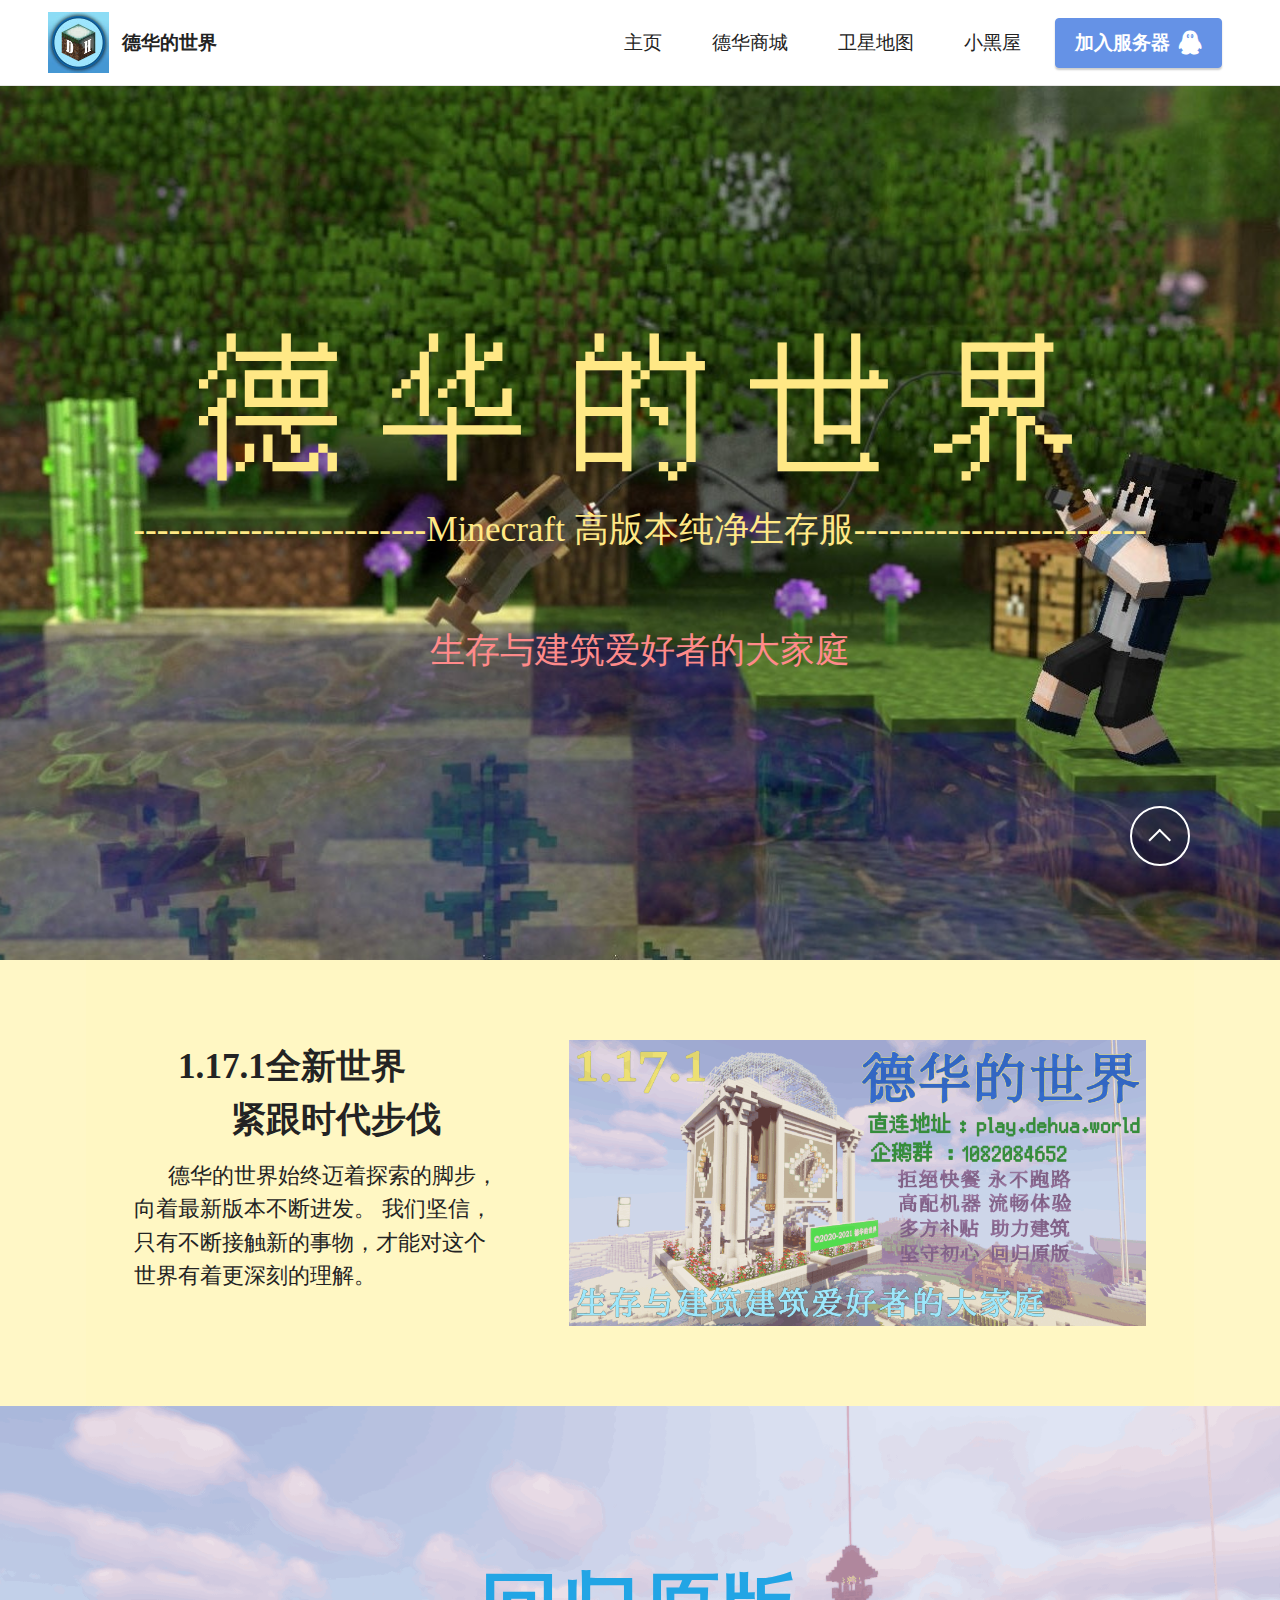
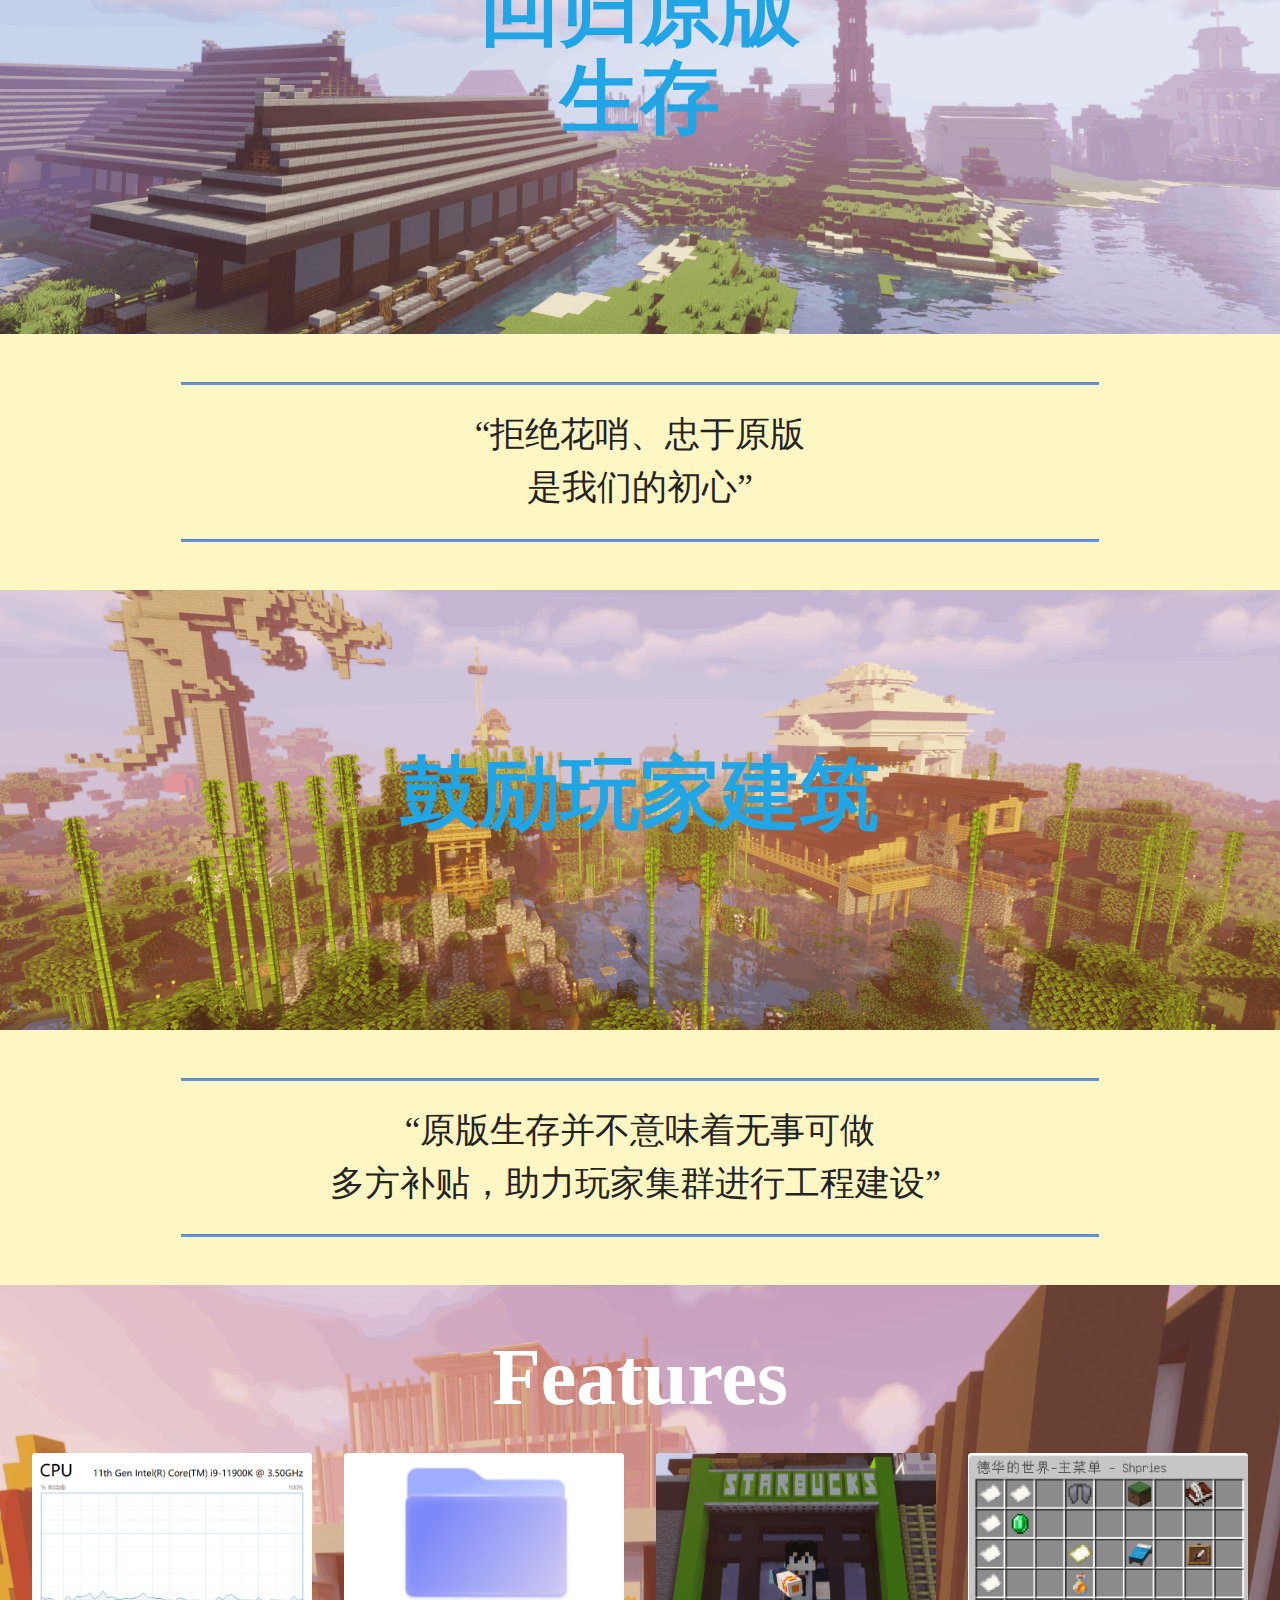
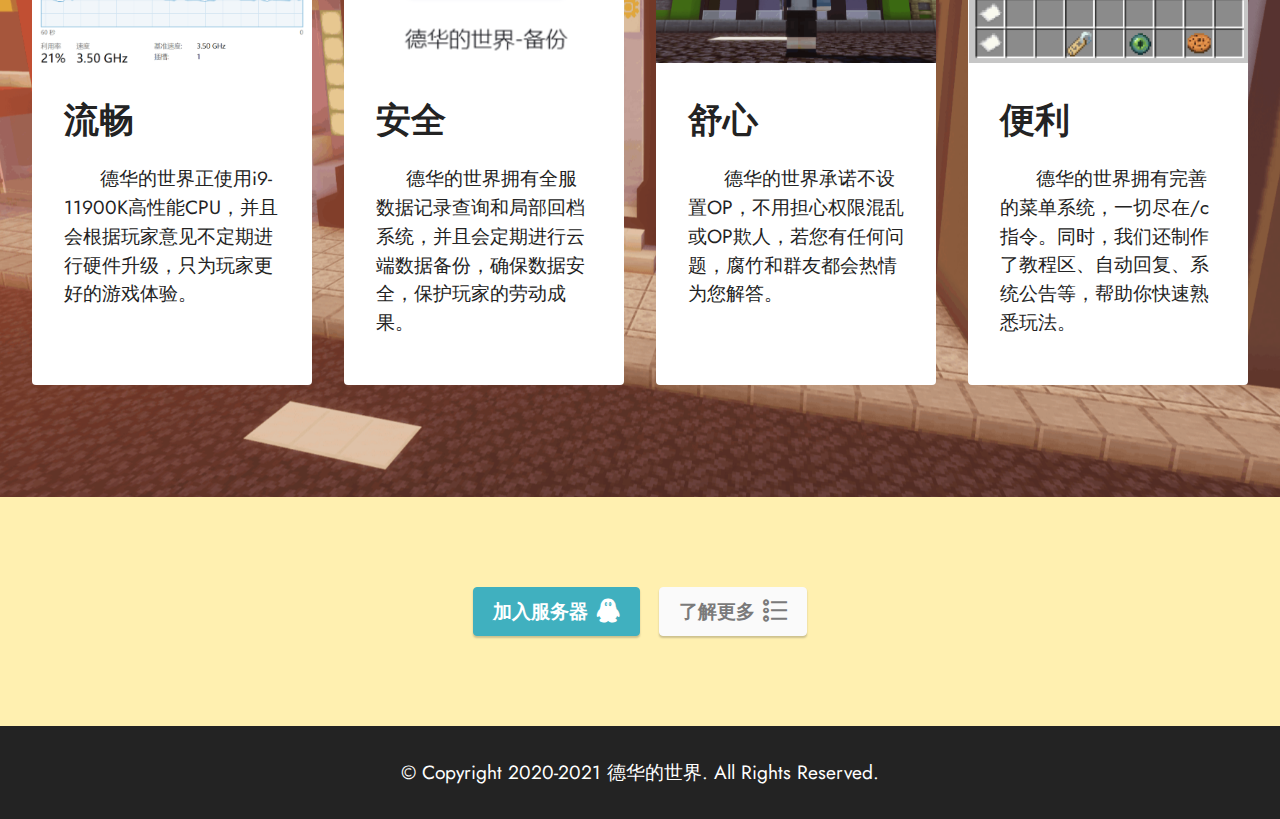
==== index.html @ 6d252045 "upload website files" ====
<!DOCTYPE html>
<html  >
<head>
  <!-- Site made with Mobirise Website Builder v5.3.10, https://mobirise.com -->
  <meta charset="UTF-8">
  <meta http-equiv="X-UA-Compatible" content="IE=edge">
  <meta name="generator" content="Mobirise v5.3.10, mobirise.com">
  <meta name="viewport" content="width=device-width, initial-scale=1, minimum-scale=1">
  <link rel="shortcut icon" href="assets/images/qq20210731164813-121x121.jpg" type="image/x-icon">
  <meta name="description" content="德华的世界官网主页">
  
  
  <title>德华的世界-主页</title>
  <link rel="stylesheet" href="assets/web/assets/mobirise-icons2/mobirise2.css">
  <link rel="stylesheet" href="assets/tether/tether.min.css">
  <link rel="stylesheet" href="assets/bootstrap/css/bootstrap.min.css">
  <link rel="stylesheet" href="assets/bootstrap/css/bootstrap-grid.min.css">
  <link rel="stylesheet" href="assets/bootstrap/css/bootstrap-reboot.min.css">
  <link rel="stylesheet" href="assets/dropdown/css/style.css">
  <link rel="stylesheet" href="assets/socicon/css/styles.css">
  <link rel="stylesheet" href="assets/theme/css/style.css">
  <link href="assets/fonts/style.css" rel="stylesheet">
  <link rel="preload" href="https://fonts.googleapis.com/css?family=Jost:100,200,300,400,500,600,700,800,900,100i,200i,300i,400i,500i,600i,700i,800i,900i&display=swap" as="style" onload="this.onload=null;this.rel='stylesheet'">
  <noscript><link rel="stylesheet" href="https://fonts.googleapis.com/css?family=Jost:100,200,300,400,500,600,700,800,900,100i,200i,300i,400i,500i,600i,700i,800i,900i&display=swap"></noscript>
  <link rel="preload" as="style" href="assets/mobirise/css/mbr-additional.css"><link rel="stylesheet" href="assets/mobirise/css/mbr-additional.css" type="text/css">
  
  
  
  
</head>
<body>
  
  <section class="menu cid-s48OLK6784" once="menu" id="menu1-h">
    
    <nav class="navbar navbar-dropdown navbar-fixed-top navbar-expand-lg">
        <div class="container-fluid">
            <div class="navbar-brand">
                <span class="navbar-logo">
                    <a href="https://mobiri.se">
                        <img src="assets/images/qq20210731164813-121x121.jpg" alt="Mobirise" style="height: 3.8rem;">
                    </a>
                </span>
                <span class="navbar-caption-wrap"><a class="navbar-caption text-black display-7" href="https://mobiri.se">德华的世界</a></span>
            </div>
            <button class="navbar-toggler" type="button" data-toggle="collapse" data-target="#navbarSupportedContent" aria-controls="navbarNavAltMarkup" aria-expanded="false" aria-label="Toggle navigation">
                <div class="hamburger">
                    <span></span>
                    <span></span>
                    <span></span>
                    <span></span>
                </div>
            </button>
            <div class="collapse navbar-collapse" id="navbarSupportedContent">
                <ul class="navbar-nav nav-dropdown" data-app-modern-menu="true"><li class="nav-item"><a class="nav-link link text-black text-primary display-7" href="index.html" aria-expanded="false">主页</a></li><li class="nav-item"><a class="nav-link link text-black text-primary display-7" href="vip.html" aria-expanded="false" target="_blank">德华商城</a></li><li class="nav-item"><a class="nav-link link text-black text-primary display-7" href="http://change.dehua.world:10026/" aria-expanded="true" target="_blank">卫星地图</a></li><li class="nav-item"><a class="nav-link link text-black text-primary display-7" href="banlist.html" aria-expanded="true" target="_blank">小黑屋</a></li></ul>
                
                <div class="navbar-buttons mbr-section-btn"><a class="btn btn-primary display-7" href="https://qm.qq.com/cgi-bin/qm/qr?k=9J08gnc31gv9e0dzEOzGcBuVGEIwSxYL&jump_from=webapi" target="_blank"><span class="socicon socicon-qq mbr-iconfont mbr-iconfont-btn"><br></span>加入服务器</a></div>
            </div>
        </div>
    </nav>

</section>

<section class="header1 cid-s48MCQYojq mbr-fullscreen mbr-parallax-background" id="header1-f">

    

    <div class="mbr-overlay" style="opacity: 0; background-color: rgb(255, 255, 255);"></div>

    <div class="align-center container">
        <div class="row justify-content-center">
            <div class="col-12 col-lg-12">
                <h1 class="mbr-section-title mbr-fonts-style mb-3 display-1">德 华 的 世 界</h1>
                <h2 class="mbr-section-title mbr-fonts-style mb-3 display-5">-------------------------Minecraft 高版本纯净生存服-------------------------</h2>
                <p class="mbr-text mbr-fonts-style display-5"><br>生存与建筑爱好者的大家庭</p>
                
            </div>
        </div>
    </div>
</section>

<section class="features15 cid-sEhAtRgTuF" id="features16-l">

    

    
    <div class="container">
        <div class="content-wrapper">
            <div class="row align-items-center">
                <div class="col-12 col-lg">
                    <div class="text-wrapper">
                        <h6 class="card-title mbr-fonts-style display-5"><strong>&nbsp; &nbsp; &nbsp;1.17.1全新世界&nbsp; &nbsp; &nbsp; &nbsp; &nbsp; &nbsp; &nbsp; &nbsp; &nbsp; &nbsp; &nbsp; &nbsp;紧跟时代步伐</strong></h6>
                        <p class="mbr-text mbr-fonts-style mb-4 display-4">&nbsp; &nbsp; &nbsp; 德华的世界始终迈着探索的脚步，向着最新版本不断进发。                                                                                                          我们坚信，只有不断接触新的事物，才能对这个世界有着更深刻的理解。</p>
                        
                    </div>
                </div>
                <div class="col-12 col-lg-7">
                    <div class="image-wrapper">
                        <img src="assets/images/-980x486.png" alt="德华的世界-宣传图">
                    </div>
                </div>
            </div>
        </div>
    </div>
</section>

<section class="content1 cid-s48vaXqeL6 mbr-parallax-background" id="content1-b">
    
    <div class="container-fluid">
        <div class="row justify-content-center">
            <div class="title col-12 col-md-4">
                <h3 class="mbr-section-title mbr-fonts-style align-center mb-4 display-2"><strong>回归原版生存</strong></h3>
                
                
            </div>
        </div>
    </div>
</section>

<section class="content6 cid-sEhDwkm537" id="content6-o">
    
    <div class="container">
        <div class="row justify-content-center">
            <div class="col-md-12 col-lg-10">
                <hr class="line">
                <p class="mbr-text align-center mbr-fonts-style my-4 display-5">“拒绝花哨、忠于原版<br>是我们的初心”</p>
                <hr class="line">
            </div>
        </div>
    </div>
</section>

<section class="content1 cid-s48vnjULo4 mbr-parallax-background" id="content1-c">
    
    <div class="container">
        <div class="row justify-content-center">
            <div class="title col-12 col-md-12">
                <h3 class="mbr-section-title mbr-fonts-style align-center mb-4 display-2"><strong>鼓励玩家建筑</strong></h3>
                
                
            </div>
        </div>
    </div>
</section>

<section class="content6 cid-sEhDHvolWw" id="content6-p">
    
    <div class="container">
        <div class="row justify-content-center">
            <div class="col-md-12 col-lg-10">
                <hr class="line">
                <p class="mbr-text align-center mbr-fonts-style my-4 display-5">“原版生存并不意味着无事可做
<br>多方补贴，助力玩家集群进行工程建设”&nbsp;<br></p>
                <hr class="line">
            </div>
        </div>
    </div>
</section>

<section class="features4 cid-sEjylV8A5R" id="features4-s">
    
    <div class="mbr-overlay"></div>
    <div class="container-fluid">
        <div class="mbr-section-head">
            <h4 class="mbr-section-title mbr-fonts-style align-center mb-0 display-2">
                <strong>Features</strong></h4>
            
        </div>
        <div class="row mt-4">
            
            <div class="item features-image сol-12 col-md-6 col-lg-3 active">
                <div class="item-wrapper">
                    <div class="item-img">
                        <img src="assets/images/qq20210727085140-732x686.png" alt="" title="" data-slide-to="0">
                    </div>
                    <div class="item-content">
                        <h5 class="item-title mbr-fonts-style display-5"><strong>流畅</strong></h5>
                        
                        <p class="mbr-text mbr-fonts-style mt-3 display-7">&nbsp; &nbsp; &nbsp; 德华的世界正使用i9-11900K高性能CPU，并且会根据玩家意见不定期进行硬件升级，只为玩家更好的游戏体验。</p>
                    </div>
                    
                </div>
            </div><div class="item features-image сol-12 col-md-6 col-lg-3">
                <div class="item-wrapper">
                    <div class="item-img">
                        <img src="assets/images/qq20210727085626-302x201.png" alt="" title="" data-slide-to="1">
                    </div>
                    <div class="item-content">
                        <h5 class="item-title mbr-fonts-style display-5"><strong>安全</strong></h5>
                        
                        <p class="mbr-text mbr-fonts-style mt-3 display-7">&nbsp; &nbsp; &nbsp;德华的世界拥有全服数据记录查询和局部回档系统，并且会定期进行云端数据备份，确保数据安全，保护玩家的劳动成果。</p>
                    </div>
                    
                </div>
            </div>
            <div class="item features-image сol-12 col-md-6 col-lg-3">
                <div class="item-wrapper">
                    <div class="item-img">
                        <img src="assets/images/qq20210727102321-732x499.png" alt="" title="">
                    </div>
                    <div class="item-content">
                        <h5 class="item-title mbr-fonts-style display-5"><strong>舒心</strong></h5>
                        
                        <p class="mbr-text mbr-fonts-style mt-3 display-7">&nbsp; &nbsp; &nbsp; 德华的世界承诺不设置OP，不用担心权限混乱或OP欺人，若您有任何问题，腐竹和群友都会热情为您解答。<br></p>
                    </div>
                    
                </div>
            </div><div class="item features-image сol-12 col-md-6 col-lg-3">
                <div class="item-wrapper">
                    <div class="item-img">
                        <img src="assets/images/qq20210725181412-732x534.png" alt="" title="" data-slide-to="3">
                    </div>
                    <div class="item-content">
                        <h5 class="item-title mbr-fonts-style display-5"><strong>便利</strong></h5>
                        
                        <p class="mbr-text mbr-fonts-style mt-3 display-7">&nbsp; &nbsp; &nbsp; 德华的世界拥有完善的菜单系统，一切尽在/c指令。同时，我们还制作了教程区、自动回复、系统公告等，帮助你快速熟悉玩法。<br></p>
                    </div>
                    
                </div>
            </div>

        </div>
    </div>
</section>

<section class="content11 cid-sEhFzoSvDP" id="content11-r">
    
    <div class="container">
        <div class="row justify-content-center">
            <div class="col-md-12 col-lg-5">
                <div class="mbr-section-btn align-center"><a class="btn btn-success display-7" href="https://qm.qq.com/cgi-bin/qm/qr?k=9J08gnc31gv9e0dzEOzGcBuVGEIwSxYL&jump_from=webapi" target="_blank"><span class="socicon socicon-qq mbr-iconfont mbr-iconfont-btn"></span>加入服务器</a>
                    <a class="btn btn-white display-7" href="page3.html"><span class="mobi-mbri mobi-mbri-bulleted-list mbr-iconfont mbr-iconfont-btn"></span>了解更多</a></div>
            </div>
        </div>
    </div>
</section>

<section class="footer3 cid-s48P1Icc8J" once="footers" id="footer3-i">

    

    

    <div class="container">
        <div class="media-container-row align-center mbr-white">
            
            
            <div class="row row-copirayt">
                <p class="mbr-text mb-0 mbr-fonts-style mbr-white align-center display-7">
                    © Copyright 2020-2021 德华的世界. All Rights Reserved.
                </p>
            </div>
        </div>
    </div>
  
  
 <div id="scrollToTop" class="scrollToTop mbr-arrow-up"><a style="text-align: center;"><i class="mbr-arrow-up-icon mbr-arrow-up-icon-cm cm-icon cm-icon-smallarrow-up"></i></a></div>
  </body>
</html>
---- assets/web/assets/mobirise-icons2/mobirise2.css ----
@font-face {
  font-family: 'Moririse2';
  font-display: swap;
  src:  url('mobirise2.eot?f2bix4');
  src:  url('mobirise2.eot?f2bix4#iefix') format('embedded-opentype'),
    url('mobirise2.ttf?f2bix4') format('truetype'),
    url('mobirise2.woff?f2bix4') format('woff'),
    url('mobirise2.svg?f2bix4#mobirise2') format('svg');
  font-weight: normal;
  font-style: normal;
}

[class^="mobi-"], [class*=" mobi-"] {
  /* use !important to prevent issues with browser extensions that change fonts */
  font-family: 'Moririse2' !important;
  speak: none;
  font-style: normal;
  font-weight: normal;
  font-variant: normal;
  text-transform: none;
  line-height: 1;

  /* Better Font Rendering =========== */
  -webkit-font-smoothing: antialiased;
  -moz-osx-font-smoothing: grayscale;
}

.mobi-mbri-add-submenu:before {
  content: "\e900";
}
.mobi-mbri-alert:before {
  content: "\e901";
}
.mobi-mbri-align-center:before {
  content: "\e902";
}
.mobi-mbri-align-justify:before {
  content: "\e903";
}
.mobi-mbri-align-left:before {
  content: "\e904";
}
.mobi-mbri-align-right:before {
  content: "\e905";
}
.mobi-mbri-android:before {
  content: "\e906";
}
.mobi-mbri-apple:before {
  content: "\e907";
}
.mobi-mbri-arrow-down:before {
  content: "\e908";
}
.mobi-mbri-arrow-next:before {
  content: "\e909";
}
.mobi-mbri-arrow-prev:before {
  content: "\e90a";
}
.mobi-mbri-arrow-up:before {
  content: "\e90b";
}
.mobi-mbri-bold:before {
  content: "\e90c";
}
.mobi-mbri-bookmark:before {
  content: "\e90d";
}
.mobi-mbri-bootstrap:before {
  content: "\e90e";
}
.mobi-mbri-briefcase:before {
  content: "\e90f";
}
.mobi-mbri-browse:before {
  content: "\e910";
}
.mobi-mbri-bulleted-list:before {
  content: "\e911";
}
.mobi-mbri-calendar:before {
  content: "\e912";
}
.mobi-mbri-camera:before {
  content: "\e913";
}
.mobi-mbri-cart-add:before {
  content: "\e914";
}
.mobi-mbri-cart-full:before {
  content: "\e915";
}
.mobi-mbri-cash:before {
  content: "\e916";
}
.mobi-mbri-change-style:before {
  content: "\e917";
}
.mobi-mbri-chat:before {
  content: "\e918";
}
.mobi-mbri-clock:before {
  content: "\e919";
}
.mobi-mbri-close:before {
  content: "\e91a";
}
.mobi-mbri-cloud:before {
  content: "\e91b";
}
.mobi-mbri-code:before {
  content: "\e91c";
}
.mobi-mbri-contact-form:before {
  content: "\e91d";
}
.mobi-mbri-credit-card:before {
  content: "\e91e";
}
.mobi-mbri-cursor-click:before {
  content: "\e91f";
}
.mobi-mbri-cust-feedback:before {
  content: "\e920";
}
.mobi-mbri-database:before {
  content: "\e921";
}
.mobi-mbri-delivery:before {
  content: "\e922";
}
.mobi-mbri-desktop:before {
  content: "\e923";
}
.mobi-mbri-devices:before {
  content: "\e924";
}
.mobi-mbri-down:before {
  content: "\e925";
}
.mobi-mbri-download-2:before {
  content: "\e926";
}
.mobi-mbri-download:before {
  content: "\e927";
}
.mobi-mbri-drag-n-drop-2:before {
  content: "\e928";
}
.mobi-mbri-drag-n-drop:before {
  content: "\e929";
}
.mobi-mbri-edit-2:before {
  content: "\e92a";
}
.mobi-mbri-edit:before {
  content: "\e92b";
}
.mobi-mbri-error:before {
  content: "\e92c";
}
.mobi-mbri-extension:before {
  content: "\e92d";
}
.mobi-mbri-features:before {
  content: "\e92e";
}
.mobi-mbri-file:before {
  content: "\e92f";
}
.mobi-mbri-flag:before {
  content: "\e930";
}
.mobi-mbri-folder:before {
  content: "\e931";
}
.mobi-mbri-gift:before {
  content: "\e932";
}
.mobi-mbri-github:before {
  content: "\e933";
}
.mobi-mbri-globe-2:before {
  content: "\e934";
}
.mobi-mbri-globe:before {
  content: "\e935";
}
.mobi-mbri-growing-chart:before {
  content: "\e936";
}
.mobi-mbri-hearth:before {
  content: "\e937";
}
.mobi-mbri-help:before {
  content: "\e938";
}
.mobi-mbri-home:before {
  content: "\e939";
}
.mobi-mbri-hot-cup:before {
  content: "\e93a";
}
.mobi-mbri-idea:before {
  content: "\e93b";
}
.mobi-mbri-image-gallery:before {
  content: "\e93c";
}
.mobi-mbri-image-slider:before {
  content: "\e93d";
}
.mobi-mbri-info:before {
  content: "\e93e";
}
.mobi-mbri-italic:before {
  content: "\e93f";
}
.mobi-mbri-key:before {
  content: "\e940";
}
.mobi-mbri-laptop:before {
  content: "\e941";
}
.mobi-mbri-layers:before {
  content: "\e942";
}
.mobi-mbri-left-right:before {
  content: "\e943";
}
.mobi-mbri-left:before {
  content: "\e944";
}
.mobi-mbri-letter:before {
  content: "\e945";
}
.mobi-mbri-like:before {
  content: "\e946";
}
.mobi-mbri-link:before {
  content: "\e947";
}
.mobi-mbri-lock:before {
  content: "\e948";
}
.mobi-mbri-login:before {
  content: "\e949";
}
.mobi-mbri-logout:before {
  content: "\e94a";
}
.mobi-mbri-magic-stick:before {
  content: "\e94b";
}
.mobi-mbri-map-pin:before {
  content: "\e94c";
}
.mobi-mbri-menu:before {
  content: "\e94d";
}
.mobi-mbri-mobile-2:before {
  content: "\e94e";
}
.mobi-mbri-mobile-horizontal:before {
  content: "\e94f";
}
.mobi-mbri-mobile:before {
  content: "\e950";
}
.mobi-mbri-mobirise:before {
  content: "\e951";
}
.mobi-mbri-more-horizontal:before {
  content: "\e952";
}
.mobi-mbri-more-vertical:before {
  content: "\e953";
}
.mobi-mbri-music:before {
  content: "\e954";
}
.mobi-mbri-new-file:before {
  content: "\e955";
}
.mobi-mbri-numbered-list:before {
  content: "\e956";
}
.mobi-mbri-opened-folder:before {
  content: "\e957";
}
.mobi-mbri-pages:before {
  content: "\e958";
}
.mobi-mbri-paper-plane:before {
  content: "\e959";
}
.mobi-mbri-paperclip:before {
  content: "\e95a";
}
.mobi-mbri-phone:before {
  content: "\e95b";
}
.mobi-mbri-photo:before {
  content: "\e95c";
}
.mobi-mbri-photos:before {
  content: "\e95d";
}
.mobi-mbri-pin:before {
  content: "\e95e";
}
.mobi-mbri-play:before {
  content: "\e95f";
}
.mobi-mbri-plus:before {
  content: "\e960";
}
.mobi-mbri-preview:before {
  content: "\e961";
}
.mobi-mbri-print:before {
  content: "\e962";
}
.mobi-mbri-protect:before {
  content: "\e963";
}
.mobi-mbri-question:before {
  content: "\e964";
}
.mobi-mbri-quote-left:before {
  content: "\e965";
}
.mobi-mbri-quote-right:before {
  content: "\e966";
}
.mobi-mbri-redo:before {
  content: "\e967";
}
.mobi-mbri-refresh:before {
  content: "\e968";
}
.mobi-mbri-responsive-2:before {
  content: "\e969";
}
.mobi-mbri-responsive:before {
  content: "\e96a";
}
.mobi-mbri-right:before {
  content: "\e96b";
}
.mobi-mbri-rocket:before {
  content: "\e96c";
}
.mobi-mbri-sad-face:before {
  content: "\e96d";
}
.mobi-mbri-sale:before {
  content: "\e96e";
}
.mobi-mbri-save:before {
  content: "\e96f";
}
.mobi-mbri-search:before {
  content: "\e970";
}
.mobi-mbri-setting-2:before {
  content: "\e971";
}
.mobi-mbri-setting-3:before {
  content: "\e972";
}
.mobi-mbri-setting:before {
  content: "\e973";
}
.mobi-mbri-share:before {
  content: "\e974";
}
.mobi-mbri-shopping-bag:before {
  content: "\e975";
}
.mobi-mbri-shopping-basket:before {
  content: "\e976";
}
.mobi-mbri-shopping-cart:before {
  content: "\e977";
}
.mobi-mbri-sites:before {
  content: "\e978";
}
.mobi-mbri-smile-face:before {
  content: "\e979";
}
.mobi-mbri-speed:before {
  content: "\e97a";
}
.mobi-mbri-star:before {
  content: "\e97b";
}
.mobi-mbri-success:before {
  content: "\e97c";
}
.mobi-mbri-sun:before {
  content: "\e97d";
}
.mobi-mbri-sun2:before {
  content: "\e97e";
}
.mobi-mbri-tablet-vertical:before {
  content: "\e97f";
}
.mobi-mbri-tablet:before {
  content: "\e980";
}
.mobi-mbri-target:before {
  content: "\e981";
}
.mobi-mbri-timer:before {
  content: "\e982";
}
.mobi-mbri-to-ftp:before {
  content: "\e983";
}
.mobi-mbri-to-local-drive:before {
  content: "\e984";
}
.mobi-mbri-touch-swipe:before {
  content: "\e985";
}
.mobi-mbri-touch:before {
  content: "\e986";
}
.mobi-mbri-trash:before {
  content: "\e987";
}
.mobi-mbri-underline:before {
  content: "\e988";
}
.mobi-mbri-undo:before {
  content: "\e989";
}
.mobi-mbri-unlink:before {
  content: "\e98a";
}
.mobi-mbri-unlock:before {
  content: "\e98b";
}
.mobi-mbri-up-down:before {
  content: "\e98c";
}
.mobi-mbri-up:before {
  content: "\e98d";
}
.mobi-mbri-update:before {
  content: "\e98e";
}
.mobi-mbri-upload-2:before {
  content: "\e98f";
}
.mobi-mbri-upload:before {
  content: "\e990";
}
.mobi-mbri-user-2:before {
  content: "\e991";
}
.mobi-mbri-user:before {
  content: "\e992";
}
.mobi-mbri-users:before {
  content: "\e993";
}
.mobi-mbri-video-play:before {
  content: "\e994";
}
.mobi-mbri-video:before {
  content: "\e995";
}
.mobi-mbri-watch:before {
  content: "\e996";
}
.mobi-mbri-website-theme-2:before {
  content: "\e997";
}
.mobi-mbri-website-theme:before {
  content: "\e998";
}
.mobi-mbri-wifi:before {
  content: "\e999";
}
.mobi-mbri-windows:before {
  content: "\e99a";
}
.mobi-mbri-zoom-in:before {
  content: "\e99b";
}
.mobi-mbri-zoom-out:before {
  content: "\e99c";
}
---- assets/dropdown/css/style.css ----
.navbar-dropdown {
  left: 0;
  padding: 0;
  position: absolute;
  right: 0;
  top: 0;
  transition: all 0.45s ease;
  z-index: 1030;
  background: #282828; }
  .navbar-dropdown .navbar-logo {
    margin-right: 0.8rem;
    transition: margin 0.3s ease-in-out;
    vertical-align: middle; }
    .navbar-dropdown .navbar-logo img {
      height: 3.125rem;
      transition: all 0.3s ease-in-out; }
    .navbar-dropdown .navbar-logo.mbr-iconfont {
      font-size: 3.125rem;
      line-height: 3.125rem; }
  .navbar-dropdown .navbar-caption {
    font-weight: 700;
    white-space: normal;
    vertical-align: -4px;
    line-height: 3.125rem !important; }
    .navbar-dropdown .navbar-caption, .navbar-dropdown .navbar-caption:hover {
      color: inherit;
      text-decoration: none; }
  .navbar-dropdown .mbr-iconfont + .navbar-caption {
    vertical-align: -1px; }
  .navbar-dropdown.navbar-fixed-top {
    position: fixed; }
  .navbar-dropdown .navbar-brand span {
    vertical-align: -4px; }
  .navbar-dropdown.bg-color.transparent {
    background: none; }
  .navbar-dropdown.navbar-short .navbar-brand {
    padding: 0.625rem 0; }
    .navbar-dropdown.navbar-short .navbar-brand span {
      vertical-align: -1px; }
  .navbar-dropdown.navbar-short .navbar-caption {
    line-height: 2.375rem !important;
    vertical-align: -2px; }
  .navbar-dropdown.navbar-short .navbar-logo {
    margin-right: 0.5rem; }
    .navbar-dropdown.navbar-short .navbar-logo img {
      height: 2.375rem; }
    .navbar-dropdown.navbar-short .navbar-logo.mbr-iconfont {
      font-size: 2.375rem;
      line-height: 2.375rem; }
  .navbar-dropdown.navbar-short .mbr-table-cell {
    height: 3.625rem; }
  .navbar-dropdown .navbar-close {
    left: 0.6875rem;
    position: fixed;
    top: 0.75rem;
    z-index: 1000; }
  .navbar-dropdown .hamburger-icon {
    content: "";
    display: inline-block;
    vertical-align: middle;
    width: 16px;
    -webkit-box-shadow: 0 -6px 0 1px #282828,0 0 0 1px #282828,0 6px 0 1px #282828;
    -moz-box-shadow: 0 -6px 0 1px #282828,0 0 0 1px #282828,0 6px 0 1px #282828;
    box-shadow: 0 -6px 0 1px #282828,0 0 0 1px #282828,0 6px 0 1px #282828; }

.dropdown-menu .dropdown-toggle[data-toggle="dropdown-submenu"]::after {
  border-bottom: 0.35em solid transparent;
  border-left: 0.35em solid;
  border-right: 0;
  border-top: 0.35em solid transparent;
  margin-left: 0.3rem; }

.dropdown-menu .dropdown-item:focus {
  outline: 0; }

.nav-dropdown {
  font-size: 0.75rem;
  font-weight: 500;
  height: auto !important; }
  .nav-dropdown .nav-btn {
    padding-left: 1rem; }
  .nav-dropdown .link {
    margin: .667em 1.667em;
    font-weight: 500;
    padding: 0;
    transition: color .2s ease-in-out; }
    .nav-dropdown .link.dropdown-toggle {
      margin-right: 2.583em; }
      .nav-dropdown .link.dropdown-toggle::after {
        margin-left: .25rem;
        border-top: 0.35em solid;
        border-right: 0.35em solid transparent;
        border-left: 0.35em solid transparent;
        border-bottom: 0; }
      .nav-dropdown .link.dropdown-toggle[aria-expanded="true"] {
        margin: 0;
        padding: 0.667em 3.263em  0.667em 1.667em; }
  .nav-dropdown .link::after,
  .nav-dropdown .dropdown-item::after {
    color: inherit; }
  .nav-dropdown .btn {
    font-size: 0.75rem;
    font-weight: 700;
    letter-spacing: 0;
    margin-bottom: 0;
    padding-left: 1.25rem;
    padding-right: 1.25rem; }
  .nav-dropdown .dropdown-menu {
    border-radius: 0;
    border: 0;
    left: 0;
    margin: 0;
    padding-bottom: 1.25rem;
    padding-top: 1.25rem;
    position: relative; }
  .nav-dropdown .dropdown-submenu {
    margin-left: 0.125rem;
    top: 0; }
  .nav-dropdown .dropdown-item {
    font-weight: 500;
    line-height: 2;
    padding: 0.3846em 4.615em 0.3846em 1.5385em;
    position: relative;
    transition: color .2s ease-in-out, background-color .2s ease-in-out; }
    .nav-dropdown .dropdown-item::after {
      margin-top: -0.3077em;
      position: absolute;
      right: 1.1538em;
      top: 50%; }
    .nav-dropdown .dropdown-item:focus, .nav-dropdown .dropdown-item:hover {
      background: none; }

@media (max-width: 767px) {
  .nav-dropdown.navbar-toggleable-sm {
    bottom: 0;
    display: none;
    left: 0;
    overflow-x: hidden;
    position: fixed;
    top: 0;
    transform: translateX(-100%);
    -ms-transform: translateX(-100%);
    -webkit-transform: translateX(-100%);
    width: 18.75rem;
    z-index: 999; } }
.nav-dropdown.navbar-toggleable-xl {
  bottom: 0;
  display: none;
  left: 0;
  overflow-x: hidden;
  position: fixed;
  top: 0;
  transform: translateX(-100%);
  -ms-transform: translateX(-100%);
  -webkit-transform: translateX(-100%);
  width: 18.75rem;
  z-index: 999; }

.nav-dropdown-sm {
  display: block !important;
  overflow-x: hidden;
  overflow: auto;
  padding-top: 3.875rem; }
  .nav-dropdown-sm::after {
    content: "";
    display: block;
    height: 3rem;
    width: 100%; }
  .nav-dropdown-sm.collapse.in ~ .navbar-close {
    display: block !important; }
  .nav-dropdown-sm.collapsing, .nav-dropdown-sm.collapse.in {
    transform: translateX(0);
    -ms-transform: translateX(0);
    -webkit-transform: translateX(0);
    transition: all 0.25s ease-out;
    -webkit-transition: all 0.25s ease-out;
    background: #282828; }
  .nav-dropdown-sm.collapsing[aria-expanded="false"] {
    transform: translateX(-100%);
    -ms-transform: translateX(-100%);
    -webkit-transform: translateX(-100%); }
  .nav-dropdown-sm .nav-item {
    display: block;
    margin-left: 0 !important;
    padding-left: 0; }
  .nav-dropdown-sm .link,
  .nav-dropdown-sm .dropdown-item {
    border-top: 1px dotted rgba(255, 255, 255, 0.1);
    font-size: 0.8125rem;
    line-height: 1.6;
    margin: 0 !important;
    padding: 0.875rem 2.4rem 0.875rem 1.5625rem !important;
    position: relative;
    white-space: normal; }
    .nav-dropdown-sm .link:focus, .nav-dropdown-sm .link:hover,
    .nav-dropdown-sm .dropdown-item:focus,
    .nav-dropdown-sm .dropdown-item:hover {
      background: rgba(0, 0, 0, 0.2) !important;
      color: #c0a375; }
  .nav-dropdown-sm .nav-btn {
    position: relative;
    padding: 1.5625rem 1.5625rem 0 1.5625rem; }
    .nav-dropdown-sm .nav-btn::before {
      border-top: 1px dotted rgba(255, 255, 255, 0.1);
      content: "";
      left: 0;
      position: absolute;
      top: 0;
      width: 100%; }
    .nav-dropdown-sm .nav-btn + .nav-btn {
      padding-top: 0.625rem; }
      .nav-dropdown-sm .nav-btn + .nav-btn::before {
        display: none; }
  .nav-dropdown-sm .btn {
    padding: 0.625rem 0; }
  .nav-dropdown-sm .dropdown-toggle[data-toggle="dropdown-submenu"]::after {
    margin-left: .25rem;
    border-top: 0.35em solid;
    border-right: 0.35em solid transparent;
    border-left: 0.35em solid transparent;
    border-bottom: 0; }
  .nav-dropdown-sm .dropdown-toggle[data-toggle="dropdown-submenu"][aria-expanded="true"]::after {
    border-top: 0;
    border-right: 0.35em solid transparent;
    border-left: 0.35em solid transparent;
    border-bottom: 0.35em solid; }
  .nav-dropdown-sm .dropdown-menu {
    margin: 0;
    padding: 0;
    position: relative;
    top: 0;
    left: 0;
    width: 100%;
    border: 0;
    float: none;
    border-radius: 0;
    background: none; }
  .nav-dropdown-sm .dropdown-submenu {
    left: 100%;
    margin-left: 0.125rem;
    margin-top: -1.25rem;
    top: 0; }

.navbar-toggleable-sm .nav-dropdown .dropdown-menu {
  position: absolute; }

.navbar-toggleable-sm .nav-dropdown .dropdown-submenu {
  left: 100%;
  margin-left: 0.125rem;
  margin-top: -1.25rem;
  top: 0; }

.navbar-toggleable-sm.opened .nav-dropdown .dropdown-menu {
  position: relative; }

.navbar-toggleable-sm.opened .nav-dropdown .dropdown-submenu {
  left: 0;
  margin-left: 00rem;
  margin-top: 0rem;
  top: 0; }

.is-builder .nav-dropdown.collapsing {
  transition: none !important; }

/*# sourceMappingURL=style.css.map */
---- assets/socicon/css/styles.css ----
@charset "UTF-8";

@font-face {
  font-family: 'Socicon';
  src:  url('../fonts/socicon.eot');
  src:  url('../fonts/socicon.eot?#iefix') format('embedded-opentype'),
    url('../fonts/socicon.woff2') format('woff2'),
    url('../fonts/socicon.ttf') format('truetype'),
    url('../fonts/socicon.woff') format('woff'),
    url('../fonts/socicon.svg#socicon') format('svg');
  font-weight: normal;
  font-style: normal;
  font-display: swap;
}

[data-icon]:before {
  font-family: "socicon" !important;
  content: attr(data-icon);
  font-style: normal !important;
  font-weight: normal !important;
  font-variant: normal !important;
  text-transform: none !important;
  speak: none;
  line-height: 1;
  -webkit-font-smoothing: antialiased;
  -moz-osx-font-smoothing: grayscale;
}

[class^="socicon-"], [class*=" socicon-"] {
  /* use !important to prevent issues with browser extensions that change fonts */
  font-family: 'Socicon' !important;
  speak: none;
  font-style: normal;
  font-weight: normal;
  font-variant: normal;
  text-transform: none;
  line-height: 1;

  /* Better Font Rendering =========== */
  -webkit-font-smoothing: antialiased;
  -moz-osx-font-smoothing: grayscale;
}

.socicon-eitaa:before {
  content: "\e97c";
}
.socicon-soroush:before {
  content: "\e97d";
}
.socicon-bale:before {
  content: "\e97e";
}
.socicon-zazzle:before {
  content: "\e97b";
}
.socicon-society6:before {
  content: "\e97a";
}
.socicon-redbubble:before {
  content: "\e979";
}
.socicon-avvo:before {
  content: "\e978";
}
.socicon-stitcher:before {
  content: "\e977";
}
.socicon-googlehangouts:before {
  content: "\e974";
}
.socicon-dlive:before {
  content: "\e975";
}
.socicon-vsco:before {
  content: "\e976";
}
.socicon-flipboard:before {
  content: "\e973";
}
.socicon-ubuntu:before {
  content: "\e958";
}
.socicon-artstation:before {
  content: "\e959";
}
.socicon-invision:before {
  content: "\e95a";
}
.socicon-torial:before {
  content: "\e95b";
}
.socicon-collectorz:before {
  content: "\e95c";
}
.socicon-seenthis:before {
  content: "\e95d";
}
.socicon-googleplaymusic:before {
  content: "\e95e";
}
.socicon-debian:before {
  content: "\e95f";
}
.socicon-filmfreeway:before {
  content: "\e960";
}
.socicon-gnome:before {
  content: "\e961";
}
.socicon-itchio:before {
  content: "\e962";
}
.socicon-jamendo:before {
  content: "\e963";
}
.socicon-mix:before {
  content: "\e964";
}
.socicon-sharepoint:before {
  content: "\e965";
}
.socicon-tinder:before {
  content: "\e966";
}
.socicon-windguru:before {
  content: "\e967";
}
.socicon-cdbaby:before {
  content: "\e968";
}
.socicon-elementaryos:before {
  content: "\e969";
}
.socicon-stage32:before {
  content: "\e96a";
}
.socicon-tiktok:before {
  content: "\e96b";
}
.socicon-gitter:before {
  content: "\e96c";
}
.socicon-letterboxd:before {
  content: "\e96d";
}
.socicon-threema:before {
  content: "\e96e";
}
.socicon-splice:before {
  content: "\e96f";
}
.socicon-metapop:before {
  content: "\e970";
}
.socicon-naver:before {
  content: "\e971";
}
.socicon-remote:before {
  content: "\e972";
}
.socicon-internet:before {
  content: "\e957";
}
.socicon-moddb:before {
  content: "\e94b";
}
.socicon-indiedb:before {
  content: "\e94c";
}
.socicon-traxsource:before {
  content: "\e94d";
}
.socicon-gamefor:before {
  content: "\e94e";
}
.socicon-pixiv:before {
  content: "\e94f";
}
.socicon-myanimelist:before {
  content: "\e950";
}
.socicon-blackberry:before {
  content: "\e951";
}
.socicon-wickr:before {
  content: "\e952";
}
.socicon-spip:before {
  content: "\e953";
}
.socicon-napster:before {
  content: "\e954";
}
.socicon-beatport:before {
  content: "\e955";
}
.socicon-hackerone:before {
  content: "\e956";
}
.socicon-hackernews:before {
  content: "\e946";
}
.socicon-smashwords:before {
  content: "\e947";
}
.socicon-kobo:before {
  content: "\e948";
}
.socicon-bookbub:before {
  content: "\e949";
}
.socicon-mailru:before {
  content: "\e94a";
}
.socicon-gitlab:before {
  content: "\e945";
}
.socicon-instructables:before {
  content: "\e944";
}
.socicon-portfolio:before {
  content: "\e943";
}
.socicon-codered:before {
  content: "\e940";
}
.socicon-origin:before {
  content: "\e941";
}
.socicon-nextdoor:before {
  content: "\e942";
}
.socicon-udemy:before {
  content: "\e93f";
}
.socicon-livemaster:before {
  content: "\e93e";
}
.socicon-crunchbase:before {
  content: "\e93b";
}
.socicon-homefy:before {
  content: "\e93c";
}
.socicon-calendly:before {
  content: "\e93d";
}
.socicon-realtor:before {
  content: "\e90f";
}
.socicon-tidal:before {
  content: "\e910";
}
.socicon-qobuz:before {
  content: "\e911";
}
.socicon-natgeo:before {
  content: "\e912";
}
.socicon-mastodon:before {
  content: "\e913";
}
.socicon-unsplash:before {
  content: "\e914";
}
.socicon-homeadvisor:before {
  content: "\e915";
}
.socicon-angieslist:before {
  content: "\e916";
}
.socicon-codepen:before {
  content: "\e917";
}
.socicon-slack:before {
  content: "\e918";
}
.socicon-openaigym:before {
  content: "\e919";
}
.socicon-logmein:before {
  content: "\e91a";
}
.socicon-fiverr:before {
  content: "\e91b";
}
.socicon-gotomeeting:before {
  content: "\e91c";
}
.socicon-aliexpress:before {
  content: "\e91d";
}
.socicon-guru:before {
  content: "\e91e";
}
.socicon-appstore:before {
  content: "\e91f";
}
.socicon-homes:before {
  content: "\e920";
}
.socicon-zoom:before {
  content: "\e921";
}
.socicon-alibaba:before {
  content: "\e922";
}
.socicon-craigslist:before {
  content: "\e923";
}
.socicon-wix:before {
  content: "\e924";
}
.socicon-redfin:before {
  content: "\e925";
}
.socicon-googlecalendar:before {
  content: "\e926";
}
.socicon-shopify:before {
  content: "\e927";
}
.socicon-freelancer:before {
  content: "\e928";
}
.socicon-seedrs:before {
  content: "\e929";
}
.socicon-bing:before {
  content: "\e92a";
}
.socicon-doodle:before {
  content: "\e92b";
}
.socicon-bonanza:before {
  content: "\e92c";
}
.socicon-squarespace:before {
  content: "\e92d";
}
.socicon-toptal:before {
  content: "\e92e";
}
.socicon-gust:before {
  content: "\e92f";
}
.socicon-ask:before {
  content: "\e930";
}
.socicon-trulia:before {
  content: "\e931";
}
.socicon-loomly:before {
  content: "\e932";
}
.socicon-ghost:before {
  content: "\e933";
}
.socicon-upwork:before {
  content: "\e934";
}
.socicon-fundable:before {
  content: "\e935";
}
.socicon-booking:before {
  content: "\e936";
}
.socicon-googlemaps:before {
  content: "\e937";
}
.socicon-zillow:before {
  content: "\e938";
}
.socicon-niconico:before {
  content: "\e939";
}
.socicon-toneden:before {
  content: "\e93a";
}
.socicon-augment:before {
  content: "\e908";
}
.socicon-bitbucket:before {
  content: "\e909";
}
.socicon-fyuse:before {
  content: "\e90a";
}
.socicon-yt-gaming:before {
  content: "\e90b";
}
.socicon-sketchfab:before {
  content: "\e90c";
}
.socicon-mobcrush:before {
  content: "\e90d";
}
.socicon-microsoft:before {
  content: "\e90e";
}
.socicon-pandora:before {
  content: "\e907";
}
.socicon-messenger:before {
  content: "\e906";
}
.socicon-gamewisp:before {
  content: "\e905";
}
.socicon-bloglovin:before {
  content: "\e904";
}
.socicon-tunein:before {
  content: "\e903";
}
.socicon-gamejolt:before {
  content: "\e901";
}
.socicon-trello:before {
  content: "\e902";
}
.socicon-spreadshirt:before {
  content: "\e900";
}
.socicon-500px:before {
  content: "\e000";
}
.socicon-8tracks:before {
  content: "\e001";
}
.socicon-airbnb:before {
  content: "\e002";
}
.socicon-alliance:before {
  content: "\e003";
}
.socicon-amazon:before {
  content: "\e004";
}
.socicon-amplement:before {
  content: "\e005";
}
.socicon-android:before {
  content: "\e006";
}
.socicon-angellist:before {
  content: "\e007";
}
.socicon-apple:before {
  content: "\e008";
}
.socicon-appnet:before {
  content: "\e009";
}
.socicon-baidu:before {
  content: "\e00a";
}
.socicon-bandcamp:before {
  content: "\e00b";
}
.socicon-battlenet:before {
  content: "\e00c";
}
.socicon-mixer:before {
  content: "\e00d";
}
.socicon-bebee:before {
  content: "\e00e";
}
.socicon-bebo:before {
  content: "\e00f";
}
.socicon-behance:before {
  content: "\e010";
}
.socicon-blizzard:before {
  content: "\e011";
}
.socicon-blogger:before {
  content: "\e012";
}
.socicon-buffer:before {
  content: "\e013";
}
.socicon-chrome:before {
  content: "\e014";
}
.socicon-coderwall:before {
  content: "\e015";
}
.socicon-curse:before {
  content: "\e016";
}
.socicon-dailymotion:before {
  content: "\e017";
}
.socicon-deezer:before {
  content: "\e018";
}
.socicon-delicious:before {
  content: "\e019";
}
.socicon-deviantart:before {
  content: "\e01a";
}
.socicon-diablo:before {
  content: "\e01b";
}
.socicon-digg:before {
  content: "\e01c";
}
.socicon-discord:before {
  content: "\e01d";
}
.socicon-disqus:before {
  content: "\e01e";
}
.socicon-douban:before {
  content: "\e01f";
}
.socicon-draugiem:before {
  content: "\e020";
}
.socicon-dribbble:before {
  content: "\e021";
}
.socicon-drupal:before {
  content: "\e022";
}
.socicon-ebay:before {
  content: "\e023";
}
.socicon-ello:before {
  content: "\e024";
}
.socicon-endomodo:before {
  content: "\e025";
}
.socicon-envato:before {
  content: "\e026";
}
.socicon-etsy:before {
  content: "\e027";
}
.socicon-facebook:before {
  content: "\e028";
}
.socicon-feedburner:before {
  content: "\e029";
}
.socicon-filmweb:before {
  content: "\e02a";
}
.socicon-firefox:before {
  content: "\e02b";
}
.socicon-flattr:before {
  content: "\e02c";
}
.socicon-flickr:before {
  content: "\e02d";
}
.socicon-formulr:before {
  content: "\e02e";
}
.socicon-forrst:before {
  content: "\e02f";
}
.socicon-foursquare:before {
  content: "\e030";
}
.socicon-friendfeed:before {
  content: "\e031";
}
.socicon-github:before {
  content: "\e032";
}
.socicon-goodreads:before {
  content: "\e033";
}
.socicon-google:before {
  content: "\e034";
}
.socicon-googlescholar:before {
  content: "\e035";
}
.socicon-googlegroups:before {
  content: "\e036";
}
.socicon-googlephotos:before {
  content: "\e037";
}
.socicon-googleplus:before {
  content: "\e038";
}
.socicon-grooveshark:before {
  content: "\e039";
}
.socicon-hackerrank:before {
  content: "\e03a";
}
.socicon-hearthstone:before {
  content: "\e03b";
}
.socicon-hellocoton:before {
  content: "\e03c";
}
.socicon-heroes:before {
  content: "\e03d";
}
.socicon-smashcast:before {
  content: "\e03e";
}
.socicon-horde:before {
  content: "\e03f";
}
.socicon-houzz:before {
  content: "\e040";
}
.socicon-icq:before {
  content: "\e041";
}
.socicon-identica:before {
  content: "\e042";
}
.socicon-imdb:before {
  content: "\e043";
}
.socicon-instagram:before {
  content: "\e044";
}
.socicon-issuu:before {
  content: "\e045";
}
.socicon-istock:before {
  content: "\e046";
}
.socicon-itunes:before {
  content: "\e047";
}
.socicon-keybase:before {
  content: "\e048";
}
.socicon-lanyrd:before {
  content: "\e049";
}
.socicon-lastfm:before {
  content: "\e04a";
}
.socicon-line:before {
  content: "\e04b";
}
.socicon-linkedin:before {
  content: "\e04c";
}
.socicon-livejournal:before {
  content: "\e04d";
}
.socicon-lyft:before {
  content: "\e04e";
}
.socicon-macos:before {
  content: "\e04f";
}
.socicon-mail:before {
  content: "\e050";
}
.socicon-medium:before {
  content: "\e051";
}
.socicon-meetup:before {
  content: "\e052";
}
.socicon-mixcloud:before {
  content: "\e053";
}
.socicon-modelmayhem:before {
  content: "\e054";
}
.socicon-mumble:before {
  content: "\e055";
}
.socicon-myspace:before {
  content: "\e056";
}
.socicon-newsvine:before {
  content: "\e057";
}
.socicon-nintendo:before {
  content: "\e058";
}
.socicon-npm:before {
  content: "\e059";
}
.socicon-odnoklassniki:before {
  content: "\e05a";
}
.socicon-openid:before {
  content: "\e05b";
}
.socicon-opera:before {
  content: "\e05c";
}
.socicon-outlook:before {
  content: "\e05d";
}
.socicon-overwatch:before {
  content: "\e05e";
}
.socicon-patreon:before {
  content: "\e05f";
}
.socicon-paypal:before {
  content: "\e060";
}
.socicon-periscope:before {
  content: "\e061";
}
.socicon-persona:before {
  content: "\e062";
}
.socicon-pinterest:before {
  content: "\e063";
}
.socicon-play:before {
  content: "\e064";
}
.socicon-player:before {
  content: "\e065";
}
.socicon-playstation:before {
  content: "\e066";
}
.socicon-pocket:before {
  content: "\e067";
}
.socicon-qq:before {
  content: "\e068";
}
.socicon-quora:before {
  content: "\e069";
}
.socicon-raidcall:before {
  content: "\e06a";
}
.socicon-ravelry:before {
  content: "\e06b";
}
.socicon-reddit:before {
  content: "\e06c";
}
.socicon-renren:before {
  content: "\e06d";
}
.socicon-researchgate:before {
  content: "\e06e";
}
.socicon-residentadvisor:before {
  content: "\e06f";
}
.socicon-reverbnation:before {
  content: "\e070";
}
.socicon-rss:before {
  content: "\e071";
}
.socicon-sharethis:before {
  content: "\e072";
}
.socicon-skype:before {
  content: "\e073";
}
.socicon-slideshare:before {
  content: "\e074";
}
.socicon-smugmug:before {
  content: "\e075";
}
.socicon-snapchat:before {
  content: "\e076";
}
.socicon-songkick:before {
  content: "\e077";
}
.socicon-soundcloud:before {
  content: "\e078";
}
.socicon-spotify:before {
  content: "\e079";
}
.socicon-stackexchange:before {
  content: "\e07a";
}
.socicon-stackoverflow:before {
  content: "\e07b";
}
.socicon-starcraft:before {
  content: "\e07c";
}
.socicon-stayfriends:before {
  content: "\e07d";
}
.socicon-steam:before {
  content: "\e07e";
}
.socicon-storehouse:before {
  content: "\e07f";
}
.socicon-strava:before {
  content: "\e080";
}
.socicon-streamjar:before {
  content: "\e081";
}
.socicon-stumbleupon:before {
  content: "\e082";
}
.socicon-swarm:before {
  content: "\e083";
}
.socicon-teamspeak:before {
  content: "\e084";
}
.socicon-teamviewer:before {
  content: "\e085";
}
.socicon-technorati:before {
  content: "\e086";
}
.socicon-telegram:before {
  content: "\e087";
}
.socicon-tripadvisor:before {
  content: "\e088";
}
.socicon-tripit:before {
  content: "\e089";
}
.socicon-triplej:before {
  content: "\e08a";
}
.socicon-tumblr:before {
  content: "\e08b";
}
.socicon-twitch:before {
  content: "\e08c";
}
.socicon-twitter:before {
  content: "\e08d";
}
.socicon-uber:before {
  content: "\e08e";
}
.socicon-ventrilo:before {
  content: "\e08f";
}
.socicon-viadeo:before {
  content: "\e090";
}
.socicon-viber:before {
  content: "\e091";
}
.socicon-viewbug:before {
  content: "\e092";
}
.socicon-vimeo:before {
  content: "\e093";
}
.socicon-vine:before {
  content: "\e094";
}
.socicon-vkontakte:before {
  content: "\e095";
}
.socicon-warcraft:before {
  content: "\e096";
}
.socicon-wechat:before {
  content: "\e097";
}
.socicon-weibo:before {
  content: "\e098";
}
.socicon-whatsapp:before {
  content: "\e099";
}
.socicon-wikipedia:before {
  content: "\e09a";
}
.socicon-windows:before {
  content: "\e09b";
}
.socicon-wordpress:before {
  content: "\e09c";
}
.socicon-wykop:before {
  content: "\e09d";
}
.socicon-xbox:before {
  content: "\e09e";
}
.socicon-xing:before {
  content: "\e09f";
}
.socicon-yahoo:before {
  content: "\e0a0";
}
.socicon-yammer:before {
  content: "\e0a1";
}
.socicon-yandex:before {
  content: "\e0a2";
}
.socicon-yelp:before {
  content: "\e0a3";
}
.socicon-younow:before {
  content: "\e0a4";
}
.socicon-youtube:before {
  content: "\e0a5";
}
.socicon-zapier:before {
  content: "\e0a6";
}
.socicon-zerply:before {
  content: "\e0a7";
}
.socicon-zomato:before {
  content: "\e0a8";
}
.socicon-zynga:before {
  content: "\e0a9";
}
---- assets/theme/css/style.css ----
@charset "UTF-8";
section {
  background-color: #ffffff;
}

body {
  font-style: normal;
  line-height: 1.5;
  font-weight: 400;
  color: #232323;
  position: relative;
}

section,
.container,
.container-fluid {
  position: relative;
  word-wrap: break-word;
}

a.mbr-iconfont:hover {
  text-decoration: none;
}

.article .lead p,
.article .lead ul,
.article .lead ol,
.article .lead pre,
.article .lead blockquote {
  margin-bottom: 0;
}

a {
  font-style: normal;
  font-weight: 400;
  cursor: pointer;
}
a, a:hover {
  text-decoration: none;
}

.mbr-section-title {
  font-style: normal;
  line-height: 1.3;
}

.mbr-section-subtitle {
  line-height: 1.3;
}

.mbr-text {
  font-style: normal;
  line-height: 1.7;
}

h1,
h2,
h3,
h4,
h5,
h6,
.display-1,
.display-2,
.display-4,
.display-5,
.display-7,
span,
p,
a {
  line-height: 1;
  word-break: break-word;
  word-wrap: break-word;
  font-weight: 400;
}

b,
strong {
  font-weight: bold;
}

input:-webkit-autofill, input:-webkit-autofill:hover, input:-webkit-autofill:focus, input:-webkit-autofill:active {
  transition-delay: 9999s;
  -webkit-transition-property: background-color, color;
  transition-property: background-color, color;
}

textarea[type=hidden] {
  display: none;
}

section {
  background-position: 50% 50%;
  background-repeat: no-repeat;
  background-size: cover;
}
section .mbr-background-video,
section .mbr-background-video-preview {
  position: absolute;
  bottom: 0;
  left: 0;
  right: 0;
  top: 0;
}

.hidden {
  visibility: hidden;
}

.mbr-z-index20 {
  z-index: 20;
}

/*! Base colors */
.mbr-white {
  color: #ffffff;
}

.mbr-black {
  color: #111111;
}

.mbr-bg-white {
  background-color: #ffffff;
}

.mbr-bg-black {
  background-color: #000000;
}

/*! Text-aligns */
.align-left {
  text-align: left;
}

.align-center {
  text-align: center;
}

.align-right {
  text-align: right;
}

/*! Font-weight  */
.mbr-light {
  font-weight: 300;
}

.mbr-regular {
  font-weight: 400;
}

.mbr-semibold {
  font-weight: 500;
}

.mbr-bold {
  font-weight: 700;
}

/*! Media  */
.media-content {
  flex-basis: 100%;
}

.media-container-row {
  display: flex;
  flex-direction: row;
  flex-wrap: wrap;
  justify-content: center;
  align-content: center;
  align-items: start;
}
.media-container-row .media-size-item {
  width: 400px;
}

.media-container-column {
  display: flex;
  flex-direction: column;
  flex-wrap: wrap;
  justify-content: center;
  align-content: center;
  align-items: stretch;
}
.media-container-column > * {
  width: 100%;
}

@media (min-width: 992px) {
  .media-container-row {
    flex-wrap: nowrap;
  }
}
figure {
  margin-bottom: 0;
  overflow: hidden;
}

figure[mbr-media-size] {
  transition: width 0.1s;
}

img,
iframe {
  display: block;
  width: 100%;
}

.card {
  background-color: transparent;
  border: none;
}

.card-box {
  width: 100%;
}

.card-img {
  text-align: center;
  flex-shrink: 0;
  -webkit-flex-shrink: 0;
}

.media {
  max-width: 100%;
  margin: 0 auto;
}

.mbr-figure {
  align-self: center;
}

.media-container > div {
  max-width: 100%;
}

.mbr-figure img,
.card-img img {
  width: 100%;
}

@media (max-width: 991px) {
  .media-size-item {
    width: auto !important;
  }

  .media {
    width: auto;
  }

  .mbr-figure {
    width: 100% !important;
  }
}
/*! Buttons */
.mbr-section-btn {
  margin-left: -0.6rem;
  margin-right: -0.6rem;
  font-size: 0;
}

.btn {
  font-weight: 600;
  border-width: 1px;
  font-style: normal;
  margin: 0.6rem 0.6rem;
  white-space: normal;
  transition: all 0.2s ease-in-out;
  display: inline-flex;
  align-items: center;
  justify-content: center;
  word-break: break-word;
}

.btn-sm {
  font-weight: 600;
  letter-spacing: 0px;
  transition: all 0.3s ease-in-out;
}

.btn-md {
  font-weight: 600;
  letter-spacing: 0px;
  transition: all 0.3s ease-in-out;
}

.btn-lg {
  font-weight: 600;
  letter-spacing: 0px;
  transition: all 0.3s ease-in-out;
}

.btn-form {
  margin: 0;
}
.btn-form:hover {
  cursor: pointer;
}

nav .mbr-section-btn {
  margin-left: 0rem;
  margin-right: 0rem;
}

/*! Btn icon margin */
.btn .mbr-iconfont,
.btn.btn-sm .mbr-iconfont {
  order: 1;
  cursor: pointer;
  margin-left: 0.5rem;
  vertical-align: sub;
}

.btn.btn-md .mbr-iconfont,
.btn.btn-md .mbr-iconfont {
  margin-left: 0.8rem;
}

.mbr-regular {
  font-weight: 400;
}

.mbr-semibold {
  font-weight: 500;
}

.mbr-bold {
  font-weight: 700;
}

[type=submit] {
  -webkit-appearance: none;
}

/*! Full-screen */
.mbr-fullscreen .mbr-overlay {
  min-height: 100vh;
}

.mbr-fullscreen {
  display: flex;
  display: -moz-flex;
  display: -ms-flex;
  display: -o-flex;
  align-items: center;
  min-height: 100vh;
  padding-top: 3rem;
  padding-bottom: 3rem;
}

/*! Map */
.map {
  height: 25rem;
  position: relative;
}
.map iframe {
  width: 100%;
  height: 100%;
}

/*! Scroll to top arrow */
.mbr-arrow-up {
  bottom: 25px;
  right: 90px;
  position: fixed;
  text-align: right;
  z-index: 5000;
  color: #ffffff;
  font-size: 22px;
}

.mbr-arrow-up a {
  background: rgba(0, 0, 0, 0.2);
  border-radius: 50%;
  color: #fff;
  display: inline-block;
  height: 60px;
  width: 60px;
  border: 2px solid #fff;
  outline-style: none !important;
  position: relative;
  text-decoration: none;
  transition: all 0.3s ease-in-out;
  cursor: pointer;
  text-align: center;
}
.mbr-arrow-up a:hover {
  background-color: rgba(0, 0, 0, 0.4);
}
.mbr-arrow-up a i {
  line-height: 60px;
}

.mbr-arrow-up-icon {
  display: block;
  color: #fff;
}

.mbr-arrow-up-icon::before {
  content: "›";
  display: inline-block;
  font-family: serif;
  font-size: 22px;
  line-height: 1;
  font-style: normal;
  position: relative;
  top: 6px;
  left: -4px;
  transform: rotate(-90deg);
}

/*! Arrow Down */
.mbr-arrow {
  position: absolute;
  bottom: 45px;
  left: 50%;
  width: 60px;
  height: 60px;
  cursor: pointer;
  background-color: rgba(80, 80, 80, 0.5);
  border-radius: 50%;
  transform: translateX(-50%);
}
@media (max-width: 767px) {
  .mbr-arrow {
    display: none;
  }
}
.mbr-arrow > a {
  display: inline-block;
  text-decoration: none;
  outline-style: none;
  -webkit-animation: arrowdown 1.7s ease-in-out infinite;
          animation: arrowdown 1.7s ease-in-out infinite;
  color: #ffffff;
}
.mbr-arrow > a > i {
  position: absolute;
  top: -2px;
  left: 15px;
  font-size: 2rem;
}

#scrollToTop a i::before {
  content: "";
  position: absolute;
  display: block;
  border-bottom: 2.5px solid #fff;
  border-left: 2.5px solid #fff;
  width: 27.8%;
  height: 27.8%;
  left: 50%;
  top: 51%;
  transform: translateY(-30%) translateX(-50%) rotate(135deg);
}

@keyframes arrowdown {
  0% {
    transform: translateY(0px);
  }
  50% {
    transform: translateY(-5px);
  }
  100% {
    transform: translateY(0px);
  }
}
@-webkit-keyframes arrowdown {
  0% {
    transform: translateY(0px);
  }
  50% {
    transform: translateY(-5px);
  }
  100% {
    transform: translateY(0px);
  }
}
@media (max-width: 500px) {
  .mbr-arrow-up {
    left: 0;
    right: 0;
    text-align: center;
  }
}
/*Gradients animation*/
@keyframes gradient-animation {
  from {
    background-position: 0% 100%;
    -webkit-animation-timing-function: ease-in-out;
            animation-timing-function: ease-in-out;
  }
  to {
    background-position: 100% 0%;
    -webkit-animation-timing-function: ease-in-out;
            animation-timing-function: ease-in-out;
  }
}
@-webkit-keyframes gradient-animation {
  from {
    background-position: 0% 100%;
    -webkit-animation-timing-function: ease-in-out;
            animation-timing-function: ease-in-out;
  }
  to {
    background-position: 100% 0%;
    -webkit-animation-timing-function: ease-in-out;
            animation-timing-function: ease-in-out;
  }
}
.bg-gradient {
  background-size: 200% 200%;
  animation: gradient-animation 5s infinite alternate;
  -webkit-animation: gradient-animation 5s infinite alternate;
}

.menu .navbar-brand {
  display: -webkit-flex;
}
.menu .navbar-brand span {
  display: flex;
  display: -webkit-flex;
}
.menu .navbar-brand .navbar-caption-wrap {
  display: -webkit-flex;
}
.menu .navbar-brand .navbar-logo img {
  display: -webkit-flex;
  width: auto;
}
@media (min-width: 768px) and (max-width: 991px) {
  .menu .navbar-toggleable-sm .navbar-nav {
    display: -ms-flexbox;
  }
}
@media (max-width: 991px) {
  .menu .navbar-collapse {
    max-height: 93.5vh;
  }
  .menu .navbar-collapse.show {
    overflow: auto;
  }
}
@media (min-width: 992px) {
  .menu .navbar-nav.nav-dropdown {
    display: -webkit-flex;
  }
  .menu .navbar-toggleable-sm .navbar-collapse {
    display: -webkit-flex !important;
  }
  .menu .collapsed .navbar-collapse {
    max-height: 93.5vh;
  }
  .menu .collapsed .navbar-collapse.show {
    overflow: auto;
  }
}
@media (max-width: 767px) {
  .menu .navbar-collapse {
    max-height: 80vh;
  }
}

.nav-link .mbr-iconfont {
  margin-right: 0.5rem;
}

.navbar {
  display: -webkit-flex;
  -webkit-flex-wrap: wrap;
  -webkit-align-items: center;
  -webkit-justify-content: space-between;
}

.navbar-collapse {
  -webkit-flex-basis: 100%;
  -webkit-flex-grow: 1;
  -webkit-align-items: center;
}

.nav-dropdown .link {
  padding: 0.667em 1.667em !important;
  margin: 0 !important;
}

.nav {
  display: -webkit-flex;
  -webkit-flex-wrap: wrap;
}

.row {
  display: -webkit-flex;
  -webkit-flex-wrap: wrap;
}

.justify-content-center {
  -webkit-justify-content: center;
}

.form-inline {
  display: -webkit-flex;
}

.card-wrapper {
  -webkit-flex: 1;
}

.carousel-control {
  z-index: 10;
  display: -webkit-flex;
}

.carousel-controls {
  display: -webkit-flex;
}

.media {
  display: -webkit-flex;
}

.form-group:focus {
  outline: none;
}

.jq-selectbox__select {
  padding: 7px 0;
  position: relative;
}

.jq-selectbox__dropdown {
  overflow: hidden;
  border-radius: 10px;
  position: absolute;
  top: 100%;
  left: 0 !important;
  width: 100% !important;
}

.jq-selectbox__trigger-arrow {
  right: 0;
  transform: translateY(-50%);
}

.jq-selectbox li {
  padding: 1.07em 0.5em;
}

input[type=range] {
  padding-left: 0 !important;
  padding-right: 0 !important;
}

.modal-dialog,
.modal-content {
  height: 100%;
}

.modal-dialog .carousel-inner {
  height: calc(100vh - 1.75rem);
}
@media (max-width: 575px) {
  .modal-dialog .carousel-inner {
    height: calc(100vh - 1rem);
  }
}

.carousel-item {
  text-align: center;
}

.carousel-item img {
  margin: auto;
}

.navbar-toggler {
  align-self: flex-start;
  padding: 0.25rem 0.75rem;
  font-size: 1.25rem;
  line-height: 1;
  background: transparent;
  border: 1px solid transparent;
  border-radius: 0.25rem;
}

.navbar-toggler:focus,
.navbar-toggler:hover {
  text-decoration: none;
}

.navbar-toggler-icon {
  display: inline-block;
  width: 1.5em;
  height: 1.5em;
  vertical-align: middle;
  content: "";
  background: no-repeat center center;
  background-size: 100% 100%;
}

.navbar-toggler-left {
  position: absolute;
  left: 1rem;
}

.navbar-toggler-right {
  position: absolute;
  right: 1rem;
}

.card-img {
  width: auto;
}

.menu .navbar.collapsed:not(.beta-menu) {
  flex-direction: column;
}

.carousel-item.active,
.carousel-item-next,
.carousel-item-prev {
  display: flex;
}

.note-air-layout .dropup .dropdown-menu,
.note-air-layout .navbar-fixed-bottom .dropdown .dropdown-menu {
  bottom: initial !important;
}

html,
body {
  height: auto;
  min-height: 100vh;
}

.dropup .dropdown-toggle::after {
  display: none;
}

.form-asterisk {
  font-family: initial;
  position: absolute;
  top: -2px;
  font-weight: normal;
}

.form-control-label {
  position: relative;
  cursor: pointer;
  margin-bottom: 0.357em;
  padding: 0;
}

.alert {
  color: #ffffff;
  border-radius: 0;
  border: 0;
  font-size: 1.1rem;
  line-height: 1.5;
  margin-bottom: 1.875rem;
  padding: 1.25rem;
  position: relative;
  text-align: center;
}
.alert.alert-form::after {
  background-color: inherit;
  bottom: -7px;
  content: "";
  display: block;
  height: 14px;
  left: 50%;
  margin-left: -7px;
  position: absolute;
  transform: rotate(45deg);
  width: 14px;
}

.form-control {
  background-color: #ffffff;
  background-clip: border-box;
  color: #232323;
  line-height: 1rem !important;
  height: auto;
  padding: 0.6rem 1.2rem;
  transition: border-color 0.25s ease 0s;
  border: 1px solid transparent !important;
  border-radius: 4px;
  box-shadow: rgba(0, 0, 0, 0.07) 0px 1px 1px 0px, rgba(0, 0, 0, 0.07) 0px 1px 3px 0px, rgba(0, 0, 0, 0.03) 0px 0px 0px 1px;
}
.form-active .form-control:invalid {
  border-color: red;
}

form .row {
  margin-left: -0.6rem;
  margin-right: -0.6rem;
}
form .row [class*=col] {
  padding-left: 0.6rem;
  padding-right: 0.6rem;
}

form .mbr-section-btn {
  margin: 0;
  padding-left: 0.6rem;
  padding-right: 0.6rem;
}

form .btn {
  display: flex;
  padding: 0.6rem 1.2rem;
  margin: 0;
}

form .form-check-input {
  margin-top: 0.5;
}

textarea.form-control {
  line-height: 1.5rem !important;
}

.form-group {
  margin-bottom: 1.2rem;
}

.form-control,
form .btn {
  min-height: 48px;
}

.gdpr-block label span.textGDPR input[name=gdpr] {
  top: 7px;
}

.form-control:focus {
  box-shadow: none;
}

:focus {
  outline: none;
}

.mbr-overlay {
  background-color: #000;
  bottom: 0;
  left: 0;
  opacity: 0.5;
  position: absolute;
  right: 0;
  top: 0;
  z-index: 0;
  pointer-events: none;
}

blockquote {
  font-style: italic;
  padding: 3rem;
  font-size: 1.09rem;
  position: relative;
  border-left: 3px solid;
}

ul,
ol,
pre,
blockquote {
  margin-bottom: 2.3125rem;
}

.mt-4 {
  margin-top: 2rem !important;
}

.mb-4 {
  margin-bottom: 2rem !important;
}

@media (min-width: 992px) {
  .container {
    padding-left: 16px;
    padding-right: 16px;
  }

  .row {
    margin-left: -16px;
    margin-right: -16px;
  }
  .row > [class*=col] {
    padding-left: 16px;
    padding-right: 16px;
  }
}
@media (min-width: 768px) {
  .container-fluid {
    padding-left: 32px;
    padding-right: 32px;
  }
}
@media (min-width: 768px) and (max-width: 991px) {
  .mbr-container {
    padding-left: 32px;
    padding-right: 32px;
  }
}
@media (max-width: 767px) {
  .mbr-container {
    padding-left: 16px;
    padding-right: 16px;
  }
}
.card-wrapper,
.item-wrapper {
  overflow: hidden;
}

.app-video-wrapper > img {
  opacity: 1;
}.engine {
	position: absolute;
	text-indent: -2400px;
	text-align: center;
	padding: 0;
	top: 0;
	left: -2400px;
}
---- assets/fonts/style.css ----
@font-face {
   font-family: 'IPix中文像素字体';
   font-display: swap;
   src: url('IPix中文像素字体/font.ttf');
}
@font-face {
   font-family: '极影毁片文宋';
   font-display: swap;
   src: url('极影毁片文宋/font.ttf');
}
@font-face {
   font-family: '繁媛明朝 SemiBold';
   font-display: swap;
   src: url('繁媛明朝 SemiBold/font.ttf');
}
---- assets/mobirise/css/mbr-additional.css ----
body {
  font-family: Jost;
}
.display-1 {
  font-family: 'IPix中文像素字体';
  font-size: 9.2rem;
  line-height: 1.1;
}
.display-1 > .mbr-iconfont {
  font-size: 11.5rem;
}
.display-2 {
  font-family: '极影毁片文宋';
  font-size: 5rem;
  line-height: 1.1;
}
.display-2 > .mbr-iconfont {
  font-size: 6.25rem;
}
.display-4 {
  font-family: '极影毁片文宋';
  font-size: 1.4rem;
  line-height: 1.5;
}
.display-4 > .mbr-iconfont {
  font-size: 1.75rem;
}
.display-5 {
  font-family: '繁媛明朝 SemiBold';
  font-size: 2.2rem;
  line-height: 1.5;
}
.display-5 > .mbr-iconfont {
  font-size: 2.75rem;
}
.display-7 {
  font-family: 'Jost', sans-serif;
  font-size: 1.2rem;
  line-height: 1.5;
}
.display-7 > .mbr-iconfont {
  font-size: 1.5rem;
}
/* ---- Fluid typography for mobile devices ---- */
/* 1.4 - font scale ratio ( bootstrap == 1.42857 ) */
/* 100vw - current viewport width */
/* (48 - 20)  48 == 48rem == 768px, 20 == 20rem == 320px(minimal supported viewport) */
/* 0.65 - min scale variable, may vary */
@media (max-width: 992px) {
  .display-1 {
    font-size: 7.36rem;
  }
}
@media (max-width: 768px) {
  .display-1 {
    font-size: 6.44rem;
    font-size: calc( 3.869999999999999rem + (9.2 - 3.869999999999999) * ((100vw - 20rem) / (48 - 20)));
    line-height: calc( 1.1 * (3.869999999999999rem + (9.2 - 3.869999999999999) * ((100vw - 20rem) / (48 - 20))));
  }
  .display-2 {
    font-size: 4rem;
    font-size: calc( 2.4rem + (5 - 2.4) * ((100vw - 20rem) / (48 - 20)));
    line-height: calc( 1.3 * (2.4rem + (5 - 2.4) * ((100vw - 20rem) / (48 - 20))));
  }
  .display-4 {
    font-size: 1.12rem;
    font-size: calc( 1.14rem + (1.4 - 1.14) * ((100vw - 20rem) / (48 - 20)));
    line-height: calc( 1.4 * (1.14rem + (1.4 - 1.14) * ((100vw - 20rem) / (48 - 20))));
  }
  .display-5 {
    font-size: 1.76rem;
    font-size: calc( 1.42rem + (2.2 - 1.42) * ((100vw - 20rem) / (48 - 20)));
    line-height: calc( 1.4 * (1.42rem + (2.2 - 1.42) * ((100vw - 20rem) / (48 - 20))));
  }
  .display-7 {
    font-size: 0.96rem;
    font-size: calc( 1.07rem + (1.2 - 1.07) * ((100vw - 20rem) / (48 - 20)));
    line-height: calc( 1.4 * (1.07rem + (1.2 - 1.07) * ((100vw - 20rem) / (48 - 20))));
  }
}
/* Buttons */
.btn {
  padding: 0.6rem 1.2rem;
  border-radius: 4px;
}
.btn-sm {
  padding: 0.6rem 1.2rem;
  border-radius: 4px;
}
.btn-md {
  padding: 0.6rem 1.2rem;
  border-radius: 4px;
}
.btn-lg {
  padding: 1rem 2.6rem;
  border-radius: 4px;
}
.bg-primary {
  background-color: #6592e6 !important;
}
.bg-success {
  background-color: #40b0bf !important;
}
.bg-info {
  background-color: #47b5ed !important;
}
.bg-warning {
  background-color: #ffe161 !important;
}
.bg-danger {
  background-color: #ff9966 !important;
}
.btn-primary,
.btn-primary:active {
  background-color: #6592e6 !important;
  border-color: #6592e6 !important;
  color: #ffffff !important;
  box-shadow: 0 2px 2px 0 rgba(0, 0, 0, 0.2);
}
.btn-primary:hover,
.btn-primary:focus,
.btn-primary.focus,
.btn-primary.active {
  color: #ffffff !important;
  background-color: #2260d2 !important;
  border-color: #2260d2 !important;
  box-shadow: 0 2px 5px 0 rgba(0, 0, 0, 0.2);
}
.btn-primary.disabled,
.btn-primary:disabled {
  color: #ffffff !important;
  background-color: #2260d2 !important;
  border-color: #2260d2 !important;
}
.btn-secondary,
.btn-secondary:active {
  background-color: #ff6666 !important;
  border-color: #ff6666 !important;
  color: #ffffff !important;
  box-shadow: 0 2px 2px 0 rgba(0, 0, 0, 0.2);
}
.btn-secondary:hover,
.btn-secondary:focus,
.btn-secondary.focus,
.btn-secondary.active {
  color: #ffffff !important;
  background-color: #ff0f0f !important;
  border-color: #ff0f0f !important;
  box-shadow: 0 2px 5px 0 rgba(0, 0, 0, 0.2);
}
.btn-secondary.disabled,
.btn-secondary:disabled {
  color: #ffffff !important;
  background-color: #ff0f0f !important;
  border-color: #ff0f0f !important;
}
.btn-info,
.btn-info:active {
  background-color: #47b5ed !important;
  border-color: #47b5ed !important;
  color: #ffffff !important;
  box-shadow: 0 2px 2px 0 rgba(0, 0, 0, 0.2);
}
.btn-info:hover,
.btn-info:focus,
.btn-info.focus,
.btn-info.active {
  color: #ffffff !important;
  background-color: #148cca !important;
  border-color: #148cca !important;
  box-shadow: 0 2px 5px 0 rgba(0, 0, 0, 0.2);
}
.btn-info.disabled,
.btn-info:disabled {
  color: #ffffff !important;
  background-color: #148cca !important;
  border-color: #148cca !important;
}
.btn-success,
.btn-success:active {
  background-color: #40b0bf !important;
  border-color: #40b0bf !important;
  color: #ffffff !important;
  box-shadow: 0 2px 2px 0 rgba(0, 0, 0, 0.2);
}
.btn-success:hover,
.btn-success:focus,
.btn-success.focus,
.btn-success.active {
  color: #ffffff !important;
  background-color: #2a747e !important;
  border-color: #2a747e !important;
  box-shadow: 0 2px 5px 0 rgba(0, 0, 0, 0.2);
}
.btn-success.disabled,
.btn-success:disabled {
  color: #ffffff !important;
  background-color: #2a747e !important;
  border-color: #2a747e !important;
}
.btn-warning,
.btn-warning:active {
  background-color: #ffe161 !important;
  border-color: #ffe161 !important;
  color: #614f00 !important;
  box-shadow: 0 2px 2px 0 rgba(0, 0, 0, 0.2);
}
.btn-warning:hover,
.btn-warning:focus,
.btn-warning.focus,
.btn-warning.active {
  color: #0a0800 !important;
  background-color: #ffd10a !important;
  border-color: #ffd10a !important;
  box-shadow: 0 2px 5px 0 rgba(0, 0, 0, 0.2);
}
.btn-warning.disabled,
.btn-warning:disabled {
  color: #614f00 !important;
  background-color: #ffd10a !important;
  border-color: #ffd10a !important;
}
.btn-danger,
.btn-danger:active {
  background-color: #ff9966 !important;
  border-color: #ff9966 !important;
  color: #ffffff !important;
  box-shadow: 0 2px 2px 0 rgba(0, 0, 0, 0.2);
}
.btn-danger:hover,
.btn-danger:focus,
.btn-danger.focus,
.btn-danger.active {
  color: #ffffff !important;
  background-color: #ff5f0f !important;
  border-color: #ff5f0f !important;
  box-shadow: 0 2px 5px 0 rgba(0, 0, 0, 0.2);
}
.btn-danger.disabled,
.btn-danger:disabled {
  color: #ffffff !important;
  background-color: #ff5f0f !important;
  border-color: #ff5f0f !important;
}
.btn-white,
.btn-white:active {
  background-color: #fafafa !important;
  border-color: #fafafa !important;
  color: #7a7a7a !important;
  box-shadow: 0 2px 2px 0 rgba(0, 0, 0, 0.2);
}
.btn-white:hover,
.btn-white:focus,
.btn-white.focus,
.btn-white.active {
  color: #4f4f4f !important;
  background-color: #cfcfcf !important;
  border-color: #cfcfcf !important;
  box-shadow: 0 2px 5px 0 rgba(0, 0, 0, 0.2);
}
.btn-white.disabled,
.btn-white:disabled {
  color: #7a7a7a !important;
  background-color: #cfcfcf !important;
  border-color: #cfcfcf !important;
}
.btn-black,
.btn-black:active {
  background-color: #232323 !important;
  border-color: #232323 !important;
  color: #ffffff !important;
  box-shadow: 0 2px 2px 0 rgba(0, 0, 0, 0.2);
}
.btn-black:hover,
.btn-black:focus,
.btn-black.focus,
.btn-black.active {
  color: #ffffff !important;
  background-color: #000000 !important;
  border-color: #000000 !important;
  box-shadow: 0 2px 5px 0 rgba(0, 0, 0, 0.2);
}
.btn-black.disabled,
.btn-black:disabled {
  color: #ffffff !important;
  background-color: #000000 !important;
  border-color: #000000 !important;
}
.btn-primary-outline,
.btn-primary-outline:active {
  background-color: transparent !important;
  border-color: transparent;
  color: #6592e6;
}
.btn-primary-outline:hover,
.btn-primary-outline:focus,
.btn-primary-outline.focus,
.btn-primary-outline.active {
  color: #2260d2 !important;
  background-color: transparent!important;
  border-color: transparent!important;
  box-shadow: none!important;
}
.btn-primary-outline.disabled,
.btn-primary-outline:disabled {
  color: #ffffff !important;
  background-color: #6592e6 !important;
  border-color: #6592e6 !important;
}
.btn-secondary-outline,
.btn-secondary-outline:active {
  background-color: transparent !important;
  border-color: transparent;
  color: #ff6666;
}
.btn-secondary-outline:hover,
.btn-secondary-outline:focus,
.btn-secondary-outline.focus,
.btn-secondary-outline.active {
  color: #ff0f0f !important;
  background-color: transparent!important;
  border-color: transparent!important;
  box-shadow: none!important;
}
.btn-secondary-outline.disabled,
.btn-secondary-outline:disabled {
  color: #ffffff !important;
  background-color: #ff6666 !important;
  border-color: #ff6666 !important;
}
.btn-info-outline,
.btn-info-outline:active {
  background-color: transparent !important;
  border-color: transparent;
  color: #47b5ed;
}
.btn-info-outline:hover,
.btn-info-outline:focus,
.btn-info-outline.focus,
.btn-info-outline.active {
  color: #148cca !important;
  background-color: transparent!important;
  border-color: transparent!important;
  box-shadow: none!important;
}
.btn-info-outline.disabled,
.btn-info-outline:disabled {
  color: #ffffff !important;
  background-color: #47b5ed !important;
  border-color: #47b5ed !important;
}
.btn-success-outline,
.btn-success-outline:active {
  background-color: transparent !important;
  border-color: transparent;
  color: #40b0bf;
}
.btn-success-outline:hover,
.btn-success-outline:focus,
.btn-success-outline.focus,
.btn-success-outline.active {
  color: #2a747e !important;
  background-color: transparent!important;
  border-color: transparent!important;
  box-shadow: none!important;
}
.btn-success-outline.disabled,
.btn-success-outline:disabled {
  color: #ffffff !important;
  background-color: #40b0bf !important;
  border-color: #40b0bf !important;
}
.btn-warning-outline,
.btn-warning-outline:active {
  background-color: transparent !important;
  border-color: transparent;
  color: #ffe161;
}
.btn-warning-outline:hover,
.btn-warning-outline:focus,
.btn-warning-outline.focus,
.btn-warning-outline.active {
  color: #ffd10a !important;
  background-color: transparent!important;
  border-color: transparent!important;
  box-shadow: none!important;
}
.btn-warning-outline.disabled,
.btn-warning-outline:disabled {
  color: #614f00 !important;
  background-color: #ffe161 !important;
  border-color: #ffe161 !important;
}
.btn-danger-outline,
.btn-danger-outline:active {
  background-color: transparent !important;
  border-color: transparent;
  color: #ff9966;
}
.btn-danger-outline:hover,
.btn-danger-outline:focus,
.btn-danger-outline.focus,
.btn-danger-outline.active {
  color: #ff5f0f !important;
  background-color: transparent!important;
  border-color: transparent!important;
  box-shadow: none!important;
}
.btn-danger-outline.disabled,
.btn-danger-outline:disabled {
  color: #ffffff !important;
  background-color: #ff9966 !important;
  border-color: #ff9966 !important;
}
.btn-black-outline,
.btn-black-outline:active {
  background-color: transparent !important;
  border-color: transparent;
  color: #232323;
}
.btn-black-outline:hover,
.btn-black-outline:focus,
.btn-black-outline.focus,
.btn-black-outline.active {
  color: #000000 !important;
  background-color: transparent!important;
  border-color: transparent!important;
  box-shadow: none!important;
}
.btn-black-outline.disabled,
.btn-black-outline:disabled {
  color: #ffffff !important;
  background-color: #232323 !important;
  border-color: #232323 !important;
}
.btn-white-outline,
.btn-white-outline:active {
  background-color: transparent !important;
  border-color: transparent;
  color: #fafafa;
}
.btn-white-outline:hover,
.btn-white-outline:focus,
.btn-white-outline.focus,
.btn-white-outline.active {
  color: #cfcfcf !important;
  background-color: transparent!important;
  border-color: transparent!important;
  box-shadow: none!important;
}
.btn-white-outline.disabled,
.btn-white-outline:disabled {
  color: #7a7a7a !important;
  background-color: #fafafa !important;
  border-color: #fafafa !important;
}
.text-primary {
  color: #6592e6 !important;
}
.text-secondary {
  color: #ff6666 !important;
}
.text-success {
  color: #40b0bf !important;
}
.text-info {
  color: #47b5ed !important;
}
.text-warning {
  color: #ffe161 !important;
}
.text-danger {
  color: #ff9966 !important;
}
.text-white {
  color: #fafafa !important;
}
.text-black {
  color: #232323 !important;
}
a.text-primary:hover,
a.text-primary:focus,
a.text-primary.active {
  color: #205ac5 !important;
}
a.text-secondary:hover,
a.text-secondary:focus,
a.text-secondary.active {
  color: #ff0000 !important;
}
a.text-success:hover,
a.text-success:focus,
a.text-success.active {
  color: #266a73 !important;
}
a.text-info:hover,
a.text-info:focus,
a.text-info.active {
  color: #1283bc !important;
}
a.text-warning:hover,
a.text-warning:focus,
a.text-warning.active {
  color: #facb00 !important;
}
a.text-danger:hover,
a.text-danger:focus,
a.text-danger.active {
  color: #ff5500 !important;
}
a.text-white:hover,
a.text-white:focus,
a.text-white.active {
  color: #c7c7c7 !important;
}
a.text-black:hover,
a.text-black:focus,
a.text-black.active {
  color: #000000 !important;
}
a[class*="text-"]:not(.nav-link):not(.dropdown-item):not([role]):not(.navbar-caption) {
  position: relative;
  background-image: transparent;
  background-size: 10000px 2px;
  background-repeat: no-repeat;
  background-position: 0px 1.2em;
  background-position: -10000px 1.2em;
}
a[class*="text-"]:not(.nav-link):not(.dropdown-item):not([role]):not(.navbar-caption):hover {
  transition: background-position 2s ease-in-out;
  background-image: linear-gradient(currentColor 50%, currentColor 50%);
  background-position: 0px 1.2em;
}
.nav-tabs .nav-link.active {
  color: #6592e6;
}
.nav-tabs .nav-link:not(.active) {
  color: #232323;
}
.alert-success {
  background-color: #70c770;
}
.alert-info {
  background-color: #47b5ed;
}
.alert-warning {
  background-color: #ffe161;
}
.alert-danger {
  background-color: #ff9966;
}
.mbr-gallery-filter li.active .btn {
  background-color: #6592e6;
  border-color: #6592e6;
  color: #ffffff;
}
.mbr-gallery-filter li.active .btn:focus {
  box-shadow: none;
}
a,
a:hover {
  color: #6592e6;
}
.mbr-plan-header.bg-primary .mbr-plan-subtitle,
.mbr-plan-header.bg-primary .mbr-plan-price-desc {
  color: #ffffff;
}
.mbr-plan-header.bg-success .mbr-plan-subtitle,
.mbr-plan-header.bg-success .mbr-plan-price-desc {
  color: #a0d8df;
}
.mbr-plan-header.bg-info .mbr-plan-subtitle,
.mbr-plan-header.bg-info .mbr-plan-price-desc {
  color: #ffffff;
}
.mbr-plan-header.bg-warning .mbr-plan-subtitle,
.mbr-plan-header.bg-warning .mbr-plan-price-desc {
  color: #ffffff;
}
.mbr-plan-header.bg-danger .mbr-plan-subtitle,
.mbr-plan-header.bg-danger .mbr-plan-price-desc {
  color: #ffffff;
}
/* Scroll to top button*/
.form-control {
  font-family: '极影毁片文宋';
  font-size: 1.4rem;
  line-height: 1.5;
  font-weight: 400;
}
.form-control > .mbr-iconfont {
  font-size: 1.75rem;
}
.form-control:hover,
.form-control:focus {
  box-shadow: rgba(0, 0, 0, 0.07) 0px 1px 1px 0px, rgba(0, 0, 0, 0.07) 0px 1px 3px 0px, rgba(0, 0, 0, 0.03) 0px 0px 0px 1px;
  border-color: #6592e6 !important;
}
.form-control:-webkit-input-placeholder {
  font-family: '极影毁片文宋';
  font-size: 1.4rem;
  line-height: 1.5;
  font-weight: 400;
}
.form-control:-webkit-input-placeholder > .mbr-iconfont {
  font-size: 1.75rem;
}
blockquote {
  border-color: #6592e6;
}
/* Forms */
.jq-selectbox li:hover,
.jq-selectbox li.selected {
  background-color: #6592e6;
  color: #ffffff;
}
.jq-number__spin {
  transition: 0.25s ease;
}
.jq-number__spin:hover {
  border-color: #6592e6;
}
.jq-selectbox .jq-selectbox__trigger-arrow,
.jq-number__spin.minus:after,
.jq-number__spin.plus:after {
  transition: 0.4s;
  border-top-color: #353535;
  border-bottom-color: #353535;
}
.jq-selectbox:hover .jq-selectbox__trigger-arrow,
.jq-number__spin.minus:hover:after,
.jq-number__spin.plus:hover:after {
  border-top-color: #6592e6;
  border-bottom-color: #6592e6;
}
.xdsoft_datetimepicker .xdsoft_calendar td.xdsoft_default,
.xdsoft_datetimepicker .xdsoft_calendar td.xdsoft_current,
.xdsoft_datetimepicker .xdsoft_timepicker .xdsoft_time_box > div > div.xdsoft_current {
  color: #ffffff !important;
  background-color: #6592e6 !important;
  box-shadow: none !important;
}
.xdsoft_datetimepicker .xdsoft_calendar td:hover,
.xdsoft_datetimepicker .xdsoft_timepicker .xdsoft_time_box > div > div:hover {
  color: #000000 !important;
  background: #ff6666 !important;
  box-shadow: none !important;
}
.lazy-bg {
  background-image: none !important;
}
.lazy-placeholder:not(section),
.lazy-none {
  display: block;
  position: relative;
  padding-bottom: 56.25%;
  width: 100%;
  height: auto;
}
iframe.lazy-placeholder,
.lazy-placeholder:after {
  content: '';
  position: absolute;
  width: 200px;
  height: 200px;
  background: transparent no-repeat center;
  background-size: contain;
  top: 50%;
  left: 50%;
  transform: translateX(-50%) translateY(-50%);
  background-image: url("data:image/svg+xml;charset=UTF-8,%3csvg width='32' height='32' viewBox='0 0 64 64' xmlns='http://www.w3.org/2000/svg' stroke='%236592e6' %3e%3cg fill='none' fill-rule='evenodd'%3e%3cg transform='translate(16 16)' stroke-width='2'%3e%3ccircle stroke-opacity='.5' cx='16' cy='16' r='16'/%3e%3cpath d='M32 16c0-9.94-8.06-16-16-16'%3e%3canimateTransform attributeName='transform' type='rotate' from='0 16 16' to='360 16 16' dur='1s' repeatCount='indefinite'/%3e%3c/path%3e%3c/g%3e%3c/g%3e%3c/svg%3e");
}
section.lazy-placeholder:after {
  opacity: 0.5;
}
body {
  overflow-x: hidden;
}
a {
  transition: color 0.6s;
}
.cid-s48MCQYojq {
  background-image: url("../../../assets/images/novaskin-minecraft-wallpaper-1-1920x1080.jpeg");
}
.cid-s48MCQYojq .mbr-section-title {
  text-align: center;
  color: #ffe885;
}
.cid-s48MCQYojq .mbr-text,
.cid-s48MCQYojq .mbr-section-btn {
  color: #ff8a8a;
  text-align: center;
}
@media (max-width: 991px) {
  .cid-s48MCQYojq .mbr-section-title,
  .cid-s48MCQYojq .mbr-section-btn,
  .cid-s48MCQYojq .mbr-text {
    text-align: center;
  }
}
.cid-sEhAtRgTuF {
  padding-top: 0rem;
  padding-bottom: 0rem;
  background-color: #fff7c6;
}
.cid-sEhAtRgTuF .content-wrapper {
  background: #fff7c3;
}
@media (max-width: 991px) {
  .cid-sEhAtRgTuF .content-wrapper .row {
    flex-direction: column-reverse;
  }
  .cid-sEhAtRgTuF .content-wrapper .image-wrapper {
    margin-bottom: 2rem;
  }
}
@media (max-width: 767px) {
  .cid-sEhAtRgTuF .content-wrapper {
    padding: 1rem;
  }
}
@media (min-width: 768px) and (max-width: 991px) {
  .cid-sEhAtRgTuF .content-wrapper {
    padding: 2rem;
  }
}
@media (min-width: 992px) {
  .cid-sEhAtRgTuF .content-wrapper {
    padding: 5rem 3rem;
  }
  .cid-sEhAtRgTuF .content-wrapper .text-wrapper {
    padding-right: 2rem;
  }
}
.cid-sEhAtRgTuF .image-wrapper img {
  width: 100%;
  object-fit: cover;
}
.cid-s48vaXqeL6 {
  padding-top: 10rem;
  padding-bottom: 10rem;
  background-image: url("../../../assets/images/2021-07-26-09.06.06-2000x1177.png");
}
.cid-s48vaXqeL6 .mbr-section-title {
  text-align: center;
  color: #22a5e5;
}
.cid-s48vaXqeL6 .mbr-section-subtitle {
  text-align: center;
  color: #e43f3f;
}
.cid-sEhDwkm537 {
  padding-top: 3rem;
  padding-bottom: 3rem;
  background-color: #fff7c3;
}
.cid-sEhDwkm537 .line {
  background-color: #6592e6;
  align: center;
  height: 2px;
  margin: 0 auto;
}
.cid-s48vnjULo4 {
  padding-top: 10rem;
  padding-bottom: 10rem;
  background-image: url("../../../assets/images/2021-07-25-15.44.13-2000x1177.png");
}
.cid-s48vnjULo4 .mbr-section-title {
  text-align: center;
  color: #22a5e5;
}
.cid-s48vnjULo4 .mbr-section-subtitle {
  text-align: center;
  color: #8afdb5;
}
.cid-sEhDHvolWw {
  padding-top: 3rem;
  padding-bottom: 3rem;
  background-color: #fff7c3;
}
.cid-sEhDHvolWw .line {
  background-color: #6592e6;
  align: center;
  height: 2px;
  margin: 0 auto;
}
.cid-sEjylV8A5R {
  padding-top: 3rem;
  padding-bottom: 5rem;
  background-image: url("../../../assets/images/2021-07-27-10.26.50-2000x1177.png");
}
.cid-sEjylV8A5R .mbr-overlay {
  background: #fafafa;
  opacity: 0.1;
}
.cid-sEjylV8A5R img,
.cid-sEjylV8A5R .item-img {
  width: 100%;
}
.cid-sEjylV8A5R .item:focus,
.cid-sEjylV8A5R span:focus {
  outline: none;
}
.cid-sEjylV8A5R .item {
  cursor: pointer;
  margin-bottom: 2rem;
}
.cid-sEjylV8A5R .item-wrapper {
  position: relative;
  border-radius: 4px;
  background: #ffffff;
  height: 100%;
  display: flex;
  flex-flow: column nowrap;
}
@media (min-width: 992px) {
  .cid-sEjylV8A5R .item-wrapper .item-content {
    padding: 2rem;
  }
}
@media (max-width: 991px) {
  .cid-sEjylV8A5R .item-wrapper .item-content {
    padding: 1rem;
  }
}
.cid-sEjylV8A5R .mbr-section-btn {
  margin-top: auto !important;
}
.cid-sEjylV8A5R .mbr-section-title {
  color: #ffffff;
}
.cid-sEjylV8A5R .mbr-text,
.cid-sEjylV8A5R .mbr-section-btn {
  text-align: left;
}
.cid-sEjylV8A5R .item-title {
  text-align: left;
}
.cid-sEjylV8A5R .item-subtitle {
  text-align: left;
  color: #bbbbbb;
}
.cid-s48OLK6784 {
  z-index: 1000;
  width: 100%;
  position: relative;
  min-height: 60px;
}
.cid-s48OLK6784 nav.navbar {
  position: fixed;
}
.cid-s48OLK6784 .dropdown-item:before {
  font-family: Moririse2 !important;
  content: '\e966';
  display: inline-block;
  width: 0;
  position: absolute;
  left: 1rem;
  top: 0.5rem;
  margin-right: 0.5rem;
  line-height: 1;
  font-size: inherit;
  vertical-align: middle;
  text-align: center;
  overflow: hidden;
  transform: scale(0, 1);
  transition: all 0.25s ease-in-out;
}
.cid-s48OLK6784 .dropdown-menu {
  padding: 0;
}
.cid-s48OLK6784 .dropdown-item {
  border-bottom: 1px solid #e6e6e6;
}
.cid-s48OLK6784 .dropdown-item:hover,
.cid-s48OLK6784 .dropdown-item:focus {
  background: #6592e6 !important;
  color: white !important;
}
.cid-s48OLK6784 .nav-dropdown .link {
  padding: 0 0.3em !important;
  margin: .667em 1em !important;
}
.cid-s48OLK6784 .nav-dropdown .link.dropdown-toggle::after {
  margin-left: 0.5rem;
  margin-top: 0.2rem;
}
.cid-s48OLK6784 .nav-link {
  position: relative;
}
.cid-s48OLK6784 .container {
  display: flex;
  margin: auto;
}
.cid-s48OLK6784 .iconfont-wrapper {
  color: #000000 !important;
  font-size: 1.5rem;
  padding-right: .5rem;
}
.cid-s48OLK6784 .navbar-caption {
  padding-right: 4rem;
}
.cid-s48OLK6784 .dropdown-menu,
.cid-s48OLK6784 .navbar.opened {
  background: #ffffff !important;
}
.cid-s48OLK6784 .nav-item:focus,
.cid-s48OLK6784 .nav-link:focus {
  outline: none;
}
.cid-s48OLK6784 .dropdown .dropdown-menu .dropdown-item {
  width: auto;
  transition: all 0.25s ease-in-out;
}
.cid-s48OLK6784 .dropdown .dropdown-menu .dropdown-item::after {
  right: 0.5rem;
}
.cid-s48OLK6784 .dropdown .dropdown-menu .dropdown-item .mbr-iconfont {
  margin-left: -1.8rem;
  padding-right: 1rem;
  font-size: inherit;
}
.cid-s48OLK6784 .dropdown .dropdown-menu .dropdown-item .mbr-iconfont:before {
  display: inline-block;
  transform: scale(1, 1);
  transition: all 0.25s ease-in-out;
}
.cid-s48OLK6784 .collapsed .dropdown-menu .dropdown-item:before {
  display: none;
}
.cid-s48OLK6784 .collapsed .dropdown .dropdown-menu .dropdown-item {
  padding: 0.235em 1.5em 0.235em 1.5em !important;
  transition: none;
  margin: 0 !important;
}
.cid-s48OLK6784 .navbar {
  min-height: 77px;
  transition: all .3s;
  border-bottom: 1px solid transparent;
  background: #ffffff;
}
.cid-s48OLK6784 .navbar:not(.navbar-short) {
  border-bottom: 1px solid #e6e6e6;
}
.cid-s48OLK6784 .navbar.opened {
  transition: all .3s;
}
.cid-s48OLK6784 .navbar .dropdown-item {
  padding: .5rem 1.8rem;
}
.cid-s48OLK6784 .navbar .navbar-logo img {
  width: auto;
}
.cid-s48OLK6784 .navbar .navbar-collapse {
  justify-content: flex-end;
  z-index: 1;
}
.cid-s48OLK6784 .navbar.collapsed .nav-item .nav-link::before {
  display: none;
}
.cid-s48OLK6784 .navbar.collapsed.opened .dropdown-menu {
  top: 0;
}
@media (min-width: 992px) {
  .cid-s48OLK6784 .navbar.collapsed.opened:not(.navbar-short) .navbar-collapse {
    max-height: calc(98.5vh - 3.8rem);
  }
}
.cid-s48OLK6784 .navbar.collapsed .dropdown-menu .dropdown-submenu {
  left: 0 !important;
}
.cid-s48OLK6784 .navbar.collapsed .dropdown-menu .dropdown-item:after {
  right: auto;
}
.cid-s48OLK6784 .navbar.collapsed .dropdown-menu .dropdown-toggle[data-toggle="dropdown-submenu"]:after {
  margin-left: 0.5rem;
  margin-top: 0.2rem;
  border-top: 0.35em solid;
  border-right: 0.35em solid transparent;
  border-left: 0.35em solid transparent;
  border-bottom: 0;
  top: 55%;
}
.cid-s48OLK6784 .navbar.collapsed ul.navbar-nav li {
  margin: auto;
}
.cid-s48OLK6784 .navbar.collapsed .dropdown-menu .dropdown-item {
  padding: .25rem 1.5rem;
  text-align: center;
}
.cid-s48OLK6784 .navbar.collapsed .icons-menu {
  padding-left: 0;
  padding-right: 0;
  padding-top: .5rem;
  padding-bottom: .5rem;
}
@media (max-width: 991px) {
  .cid-s48OLK6784 .navbar .nav-item .nav-link::before {
    display: none;
  }
  .cid-s48OLK6784 .navbar.opened .dropdown-menu {
    top: 0;
  }
  .cid-s48OLK6784 .navbar .dropdown-menu .dropdown-submenu {
    left: 0 !important;
  }
  .cid-s48OLK6784 .navbar .dropdown-menu .dropdown-item:after {
    right: auto;
  }
  .cid-s48OLK6784 .navbar .dropdown-menu .dropdown-toggle[data-toggle="dropdown-submenu"]:after {
    margin-left: 0.5rem;
    margin-top: 0.2rem;
    border-top: 0.35em solid;
    border-right: 0.35em solid transparent;
    border-left: 0.35em solid transparent;
    border-bottom: 0;
    top: 55%;
  }
  .cid-s48OLK6784 .navbar .navbar-logo img {
    height: 3.8rem !important;
  }
  .cid-s48OLK6784 .navbar ul.navbar-nav li {
    margin: auto;
  }
  .cid-s48OLK6784 .navbar .dropdown-menu .dropdown-item {
    padding: .25rem 1.5rem !important;
    text-align: center;
  }
  .cid-s48OLK6784 .navbar .navbar-brand {
    flex-shrink: initial;
    flex-basis: auto;
    word-break: break-word;
    padding-right: 2rem;
  }
  .cid-s48OLK6784 .navbar .navbar-toggler {
    flex-basis: auto;
  }
  .cid-s48OLK6784 .navbar .icons-menu {
    padding-left: 0;
    padding-top: .5rem;
    padding-bottom: .5rem;
  }
}
.cid-s48OLK6784 .navbar.navbar-short {
  min-height: 60px;
}
.cid-s48OLK6784 .navbar.navbar-short .navbar-logo img {
  height: 3rem !important;
}
.cid-s48OLK6784 .navbar.navbar-short .navbar-brand {
  padding: 0;
}
.cid-s48OLK6784 .navbar-brand {
  flex-shrink: 0;
  align-items: center;
  margin-right: 0;
  padding: 0;
  transition: all .3s;
  word-break: break-word;
  z-index: 1;
}
.cid-s48OLK6784 .navbar-brand .navbar-caption {
  line-height: inherit !important;
}
.cid-s48OLK6784 .navbar-brand .navbar-logo a {
  outline: none;
}
.cid-s48OLK6784 .dropdown-item.active,
.cid-s48OLK6784 .dropdown-item:active {
  background-color: transparent;
}
.cid-s48OLK6784 .navbar-expand-lg .navbar-nav .nav-link {
  padding: 0;
}
.cid-s48OLK6784 .nav-dropdown .link.dropdown-toggle {
  margin-right: 1.667em;
}
.cid-s48OLK6784 .nav-dropdown .link.dropdown-toggle[aria-expanded="true"] {
  margin-right: 0;
  padding: 0.667em 1.667em;
}
.cid-s48OLK6784 .navbar.navbar-expand-lg .dropdown .dropdown-menu {
  background: #ffffff;
}
.cid-s48OLK6784 .navbar.navbar-expand-lg .dropdown .dropdown-menu .dropdown-submenu {
  margin: 0;
  left: 100%;
}
.cid-s48OLK6784 .navbar .dropdown.open > .dropdown-menu {
  display: block;
}
.cid-s48OLK6784 ul.navbar-nav {
  flex-wrap: wrap;
}
.cid-s48OLK6784 .navbar-buttons {
  text-align: center;
  min-width: 170px;
}
.cid-s48OLK6784 button.navbar-toggler {
  outline: none;
  width: 31px;
  height: 20px;
  cursor: pointer;
  transition: all .2s;
  position: relative;
  align-self: center;
}
.cid-s48OLK6784 button.navbar-toggler .hamburger span {
  position: absolute;
  right: 0;
  width: 30px;
  height: 2px;
  border-right: 5px;
  background-color: currentColor;
}
.cid-s48OLK6784 button.navbar-toggler .hamburger span:nth-child(1) {
  top: 0;
  transition: all .2s;
}
.cid-s48OLK6784 button.navbar-toggler .hamburger span:nth-child(2) {
  top: 8px;
  transition: all .15s;
}
.cid-s48OLK6784 button.navbar-toggler .hamburger span:nth-child(3) {
  top: 8px;
  transition: all .15s;
}
.cid-s48OLK6784 button.navbar-toggler .hamburger span:nth-child(4) {
  top: 16px;
  transition: all .2s;
}
.cid-s48OLK6784 nav.opened .hamburger span:nth-child(1) {
  top: 8px;
  width: 0;
  opacity: 0;
  right: 50%;
  transition: all .2s;
}
.cid-s48OLK6784 nav.opened .hamburger span:nth-child(2) {
  transform: rotate(45deg);
  transition: all .25s;
}
.cid-s48OLK6784 nav.opened .hamburger span:nth-child(3) {
  transform: rotate(-45deg);
  transition: all .25s;
}
.cid-s48OLK6784 nav.opened .hamburger span:nth-child(4) {
  top: 8px;
  width: 0;
  opacity: 0;
  right: 50%;
  transition: all .2s;
}
.cid-s48OLK6784 .navbar-dropdown {
  padding: .5rem 1rem;
  position: fixed;
}
.cid-s48OLK6784 a.nav-link {
  display: flex;
  align-items: center;
  justify-content: center;
}
.cid-s48OLK6784 .icons-menu {
  flex-wrap: nowrap;
  display: flex;
  justify-content: center;
  padding-left: 1rem;
  padding-right: 1rem;
  padding-top: 0.3rem;
  text-align: center;
}
@media screen and (-ms-high-contrast: active), (-ms-high-contrast: none) {
  .cid-s48OLK6784 .navbar {
    height: 77px;
  }
  .cid-s48OLK6784 .navbar.opened {
    height: auto;
  }
  .cid-s48OLK6784 .nav-item .nav-link:hover::before {
    width: 175%;
    max-width: calc(100% + 2rem);
    left: -1rem;
  }
}
.cid-sEhFzoSvDP {
  padding-top: 5rem;
  padding-bottom: 5rem;
  background-color: #fff0b0;
}
.cid-s48P1Icc8J {
  padding-top: 0rem;
  padding-bottom: 0rem;
  background-color: #232323;
}
.cid-s48P1Icc8J .row-links {
  width: 100%;
  justify-content: center;
}
.cid-s48P1Icc8J .social-row {
  width: 100%;
  justify-content: center;
}
.cid-s48P1Icc8J .media-container-row {
  flex-direction: column;
  justify-content: center;
  align-items: center;
}
.cid-s48P1Icc8J .media-container-row .foot-menu {
  list-style: none;
  display: flex;
  justify-content: center;
  flex-wrap: wrap;
  padding: 0;
  margin-bottom: 0;
}
.cid-s48P1Icc8J .media-container-row .foot-menu li {
  padding: 0 1rem 1rem 1rem;
}
.cid-s48P1Icc8J .media-container-row .foot-menu li p {
  margin: 0;
}
.cid-s48P1Icc8J .media-container-row .social-list {
  padding-left: 0;
  margin-bottom: 0;
  list-style: none;
  display: flex;
  flex-wrap: wrap;
  justify-content: flex-end;
}
.cid-s48P1Icc8J .media-container-row .social-list .mbr-iconfont-social {
  font-size: 1.5rem;
  color: #ffffff;
}
.cid-s48P1Icc8J .media-container-row .social-list .soc-item {
  margin: 0 .5rem;
}
.cid-s48P1Icc8J .media-container-row .social-list a {
  margin: 0;
  opacity: .5;
  transition: .2s linear;
}
.cid-s48P1Icc8J .media-container-row .social-list a:hover {
  opacity: 1;
}
@media (max-width: 767px) {
  .cid-s48P1Icc8J .media-container-row .social-list {
    -webkit-justify-content: center;
    justify-content: center;
  }
}
.cid-s48P1Icc8J .media-container-row .row-copirayt {
  word-break: break-word;
  width: 100%;
}
.cid-s48P1Icc8J .media-container-row .row-copirayt p {
  width: 100%;
}
.cid-s48P1Icc8J foot-menu-item {
  text-align: right;
}
.cid-s48OLK6784 {
  z-index: 1000;
  width: 100%;
  position: relative;
  min-height: 60px;
}
.cid-s48OLK6784 nav.navbar {
  position: fixed;
}
.cid-s48OLK6784 .dropdown-item:before {
  font-family: Moririse2 !important;
  content: '\e966';
  display: inline-block;
  width: 0;
  position: absolute;
  left: 1rem;
  top: 0.5rem;
  margin-right: 0.5rem;
  line-height: 1;
  font-size: inherit;
  vertical-align: middle;
  text-align: center;
  overflow: hidden;
  transform: scale(0, 1);
  transition: all 0.25s ease-in-out;
}
.cid-s48OLK6784 .dropdown-menu {
  padding: 0;
}
.cid-s48OLK6784 .dropdown-item {
  border-bottom: 1px solid #e6e6e6;
}
.cid-s48OLK6784 .dropdown-item:hover,
.cid-s48OLK6784 .dropdown-item:focus {
  background: #6592e6 !important;
  color: white !important;
}
.cid-s48OLK6784 .nav-dropdown .link {
  padding: 0 0.3em !important;
  margin: .667em 1em !important;
}
.cid-s48OLK6784 .nav-dropdown .link.dropdown-toggle::after {
  margin-left: 0.5rem;
  margin-top: 0.2rem;
}
.cid-s48OLK6784 .nav-link {
  position: relative;
}
.cid-s48OLK6784 .container {
  display: flex;
  margin: auto;
}
.cid-s48OLK6784 .iconfont-wrapper {
  color: #000000 !important;
  font-size: 1.5rem;
  padding-right: .5rem;
}
.cid-s48OLK6784 .navbar-caption {
  padding-right: 4rem;
}
.cid-s48OLK6784 .dropdown-menu,
.cid-s48OLK6784 .navbar.opened {
  background: #ffffff !important;
}
.cid-s48OLK6784 .nav-item:focus,
.cid-s48OLK6784 .nav-link:focus {
  outline: none;
}
.cid-s48OLK6784 .dropdown .dropdown-menu .dropdown-item {
  width: auto;
  transition: all 0.25s ease-in-out;
}
.cid-s48OLK6784 .dropdown .dropdown-menu .dropdown-item::after {
  right: 0.5rem;
}
.cid-s48OLK6784 .dropdown .dropdown-menu .dropdown-item .mbr-iconfont {
  margin-left: -1.8rem;
  padding-right: 1rem;
  font-size: inherit;
}
.cid-s48OLK6784 .dropdown .dropdown-menu .dropdown-item .mbr-iconfont:before {
  display: inline-block;
  transform: scale(1, 1);
  transition: all 0.25s ease-in-out;
}
.cid-s48OLK6784 .collapsed .dropdown-menu .dropdown-item:before {
  display: none;
}
.cid-s48OLK6784 .collapsed .dropdown .dropdown-menu .dropdown-item {
  padding: 0.235em 1.5em 0.235em 1.5em !important;
  transition: none;
  margin: 0 !important;
}
.cid-s48OLK6784 .navbar {
  min-height: 77px;
  transition: all .3s;
  border-bottom: 1px solid transparent;
  background: #ffffff;
}
.cid-s48OLK6784 .navbar:not(.navbar-short) {
  border-bottom: 1px solid #e6e6e6;
}
.cid-s48OLK6784 .navbar.opened {
  transition: all .3s;
}
.cid-s48OLK6784 .navbar .dropdown-item {
  padding: .5rem 1.8rem;
}
.cid-s48OLK6784 .navbar .navbar-logo img {
  width: auto;
}
.cid-s48OLK6784 .navbar .navbar-collapse {
  justify-content: flex-end;
  z-index: 1;
}
.cid-s48OLK6784 .navbar.collapsed .nav-item .nav-link::before {
  display: none;
}
.cid-s48OLK6784 .navbar.collapsed.opened .dropdown-menu {
  top: 0;
}
@media (min-width: 992px) {
  .cid-s48OLK6784 .navbar.collapsed.opened:not(.navbar-short) .navbar-collapse {
    max-height: calc(98.5vh - 3.8rem);
  }
}
.cid-s48OLK6784 .navbar.collapsed .dropdown-menu .dropdown-submenu {
  left: 0 !important;
}
.cid-s48OLK6784 .navbar.collapsed .dropdown-menu .dropdown-item:after {
  right: auto;
}
.cid-s48OLK6784 .navbar.collapsed .dropdown-menu .dropdown-toggle[data-toggle="dropdown-submenu"]:after {
  margin-left: 0.5rem;
  margin-top: 0.2rem;
  border-top: 0.35em solid;
  border-right: 0.35em solid transparent;
  border-left: 0.35em solid transparent;
  border-bottom: 0;
  top: 55%;
}
.cid-s48OLK6784 .navbar.collapsed ul.navbar-nav li {
  margin: auto;
}
.cid-s48OLK6784 .navbar.collapsed .dropdown-menu .dropdown-item {
  padding: .25rem 1.5rem;
  text-align: center;
}
.cid-s48OLK6784 .navbar.collapsed .icons-menu {
  padding-left: 0;
  padding-right: 0;
  padding-top: .5rem;
  padding-bottom: .5rem;
}
@media (max-width: 991px) {
  .cid-s48OLK6784 .navbar .nav-item .nav-link::before {
    display: none;
  }
  .cid-s48OLK6784 .navbar.opened .dropdown-menu {
    top: 0;
  }
  .cid-s48OLK6784 .navbar .dropdown-menu .dropdown-submenu {
    left: 0 !important;
  }
  .cid-s48OLK6784 .navbar .dropdown-menu .dropdown-item:after {
    right: auto;
  }
  .cid-s48OLK6784 .navbar .dropdown-menu .dropdown-toggle[data-toggle="dropdown-submenu"]:after {
    margin-left: 0.5rem;
    margin-top: 0.2rem;
    border-top: 0.35em solid;
    border-right: 0.35em solid transparent;
    border-left: 0.35em solid transparent;
    border-bottom: 0;
    top: 55%;
  }
  .cid-s48OLK6784 .navbar .navbar-logo img {
    height: 3.8rem !important;
  }
  .cid-s48OLK6784 .navbar ul.navbar-nav li {
    margin: auto;
  }
  .cid-s48OLK6784 .navbar .dropdown-menu .dropdown-item {
    padding: .25rem 1.5rem !important;
    text-align: center;
  }
  .cid-s48OLK6784 .navbar .navbar-brand {
    flex-shrink: initial;
    flex-basis: auto;
    word-break: break-word;
    padding-right: 2rem;
  }
  .cid-s48OLK6784 .navbar .navbar-toggler {
    flex-basis: auto;
  }
  .cid-s48OLK6784 .navbar .icons-menu {
    padding-left: 0;
    padding-top: .5rem;
    padding-bottom: .5rem;
  }
}
.cid-s48OLK6784 .navbar.navbar-short {
  min-height: 60px;
}
.cid-s48OLK6784 .navbar.navbar-short .navbar-logo img {
  height: 3rem !important;
}
.cid-s48OLK6784 .navbar.navbar-short .navbar-brand {
  padding: 0;
}
.cid-s48OLK6784 .navbar-brand {
  flex-shrink: 0;
  align-items: center;
  margin-right: 0;
  padding: 0;
  transition: all .3s;
  word-break: break-word;
  z-index: 1;
}
.cid-s48OLK6784 .navbar-brand .navbar-caption {
  line-height: inherit !important;
}
.cid-s48OLK6784 .navbar-brand .navbar-logo a {
  outline: none;
}
.cid-s48OLK6784 .dropdown-item.active,
.cid-s48OLK6784 .dropdown-item:active {
  background-color: transparent;
}
.cid-s48OLK6784 .navbar-expand-lg .navbar-nav .nav-link {
  padding: 0;
}
.cid-s48OLK6784 .nav-dropdown .link.dropdown-toggle {
  margin-right: 1.667em;
}
.cid-s48OLK6784 .nav-dropdown .link.dropdown-toggle[aria-expanded="true"] {
  margin-right: 0;
  padding: 0.667em 1.667em;
}
.cid-s48OLK6784 .navbar.navbar-expand-lg .dropdown .dropdown-menu {
  background: #ffffff;
}
.cid-s48OLK6784 .navbar.navbar-expand-lg .dropdown .dropdown-menu .dropdown-submenu {
  margin: 0;
  left: 100%;
}
.cid-s48OLK6784 .navbar .dropdown.open > .dropdown-menu {
  display: block;
}
.cid-s48OLK6784 ul.navbar-nav {
  flex-wrap: wrap;
}
.cid-s48OLK6784 .navbar-buttons {
  text-align: center;
  min-width: 170px;
}
.cid-s48OLK6784 button.navbar-toggler {
  outline: none;
  width: 31px;
  height: 20px;
  cursor: pointer;
  transition: all .2s;
  position: relative;
  align-self: center;
}
.cid-s48OLK6784 button.navbar-toggler .hamburger span {
  position: absolute;
  right: 0;
  width: 30px;
  height: 2px;
  border-right: 5px;
  background-color: currentColor;
}
.cid-s48OLK6784 button.navbar-toggler .hamburger span:nth-child(1) {
  top: 0;
  transition: all .2s;
}
.cid-s48OLK6784 button.navbar-toggler .hamburger span:nth-child(2) {
  top: 8px;
  transition: all .15s;
}
.cid-s48OLK6784 button.navbar-toggler .hamburger span:nth-child(3) {
  top: 8px;
  transition: all .15s;
}
.cid-s48OLK6784 button.navbar-toggler .hamburger span:nth-child(4) {
  top: 16px;
  transition: all .2s;
}
.cid-s48OLK6784 nav.opened .hamburger span:nth-child(1) {
  top: 8px;
  width: 0;
  opacity: 0;
  right: 50%;
  transition: all .2s;
}
.cid-s48OLK6784 nav.opened .hamburger span:nth-child(2) {
  transform: rotate(45deg);
  transition: all .25s;
}
.cid-s48OLK6784 nav.opened .hamburger span:nth-child(3) {
  transform: rotate(-45deg);
  transition: all .25s;
}
.cid-s48OLK6784 nav.opened .hamburger span:nth-child(4) {
  top: 8px;
  width: 0;
  opacity: 0;
  right: 50%;
  transition: all .2s;
}
.cid-s48OLK6784 .navbar-dropdown {
  padding: .5rem 1rem;
  position: fixed;
}
.cid-s48OLK6784 a.nav-link {
  display: flex;
  align-items: center;
  justify-content: center;
}
.cid-s48OLK6784 .icons-menu {
  flex-wrap: nowrap;
  display: flex;
  justify-content: center;
  padding-left: 1rem;
  padding-right: 1rem;
  padding-top: 0.3rem;
  text-align: center;
}
@media screen and (-ms-high-contrast: active), (-ms-high-contrast: none) {
  .cid-s48OLK6784 .navbar {
    height: 77px;
  }
  .cid-s48OLK6784 .navbar.opened {
    height: auto;
  }
  .cid-s48OLK6784 .nav-item .nav-link:hover::before {
    width: 175%;
    max-width: calc(100% + 2rem);
    left: -1rem;
  }
}
.cid-sEkAVA5OVt {
  padding-top: 6rem;
  padding-bottom: 4rem;
  background-color: #fff7c6;
}
.cid-sEkAVA5OVt .line {
  background-color: #6592e6;
  align: center;
  height: 2px;
  margin: 0 auto;
}
.cid-sEkAVA5OVt .mbr-text {
  text-align: center;
}
.cid-sEk1OElWu1 {
  padding-top: 4rem;
  padding-bottom: 8rem;
  background-color: #9fdbf8;
}
.cid-sEk1OElWu1 .image-wrap img {
  width: 100%;
}
@media (min-width: 992px) {
  .cid-sEk1OElWu1 .image-wrap img {
    display: block;
    margin: auto;
    width: 80%;
  }
}
.cid-sEkBxIqecs {
  padding-top: 3rem;
  padding-bottom: 2rem;
  background-color: #fff0b0;
}
.cid-sEkBxIqecs .line {
  background-color: #6592e6;
  align: center;
  height: 2px;
  margin: 0 auto;
}
.cid-s48P1Icc8J {
  padding-top: 2rem;
  padding-bottom: 2rem;
  background-color: #232323;
}
.cid-s48P1Icc8J .row-links {
  width: 100%;
  justify-content: center;
}
.cid-s48P1Icc8J .social-row {
  width: 100%;
  justify-content: center;
}
.cid-s48P1Icc8J .media-container-row {
  flex-direction: column;
  justify-content: center;
  align-items: center;
}
.cid-s48P1Icc8J .media-container-row .foot-menu {
  list-style: none;
  display: flex;
  justify-content: center;
  flex-wrap: wrap;
  padding: 0;
  margin-bottom: 0;
}
.cid-s48P1Icc8J .media-container-row .foot-menu li {
  padding: 0 1rem 1rem 1rem;
}
.cid-s48P1Icc8J .media-container-row .foot-menu li p {
  margin: 0;
}
.cid-s48P1Icc8J .media-container-row .social-list {
  padding-left: 0;
  margin-bottom: 0;
  list-style: none;
  display: flex;
  flex-wrap: wrap;
  justify-content: flex-end;
}
.cid-s48P1Icc8J .media-container-row .social-list .mbr-iconfont-social {
  font-size: 1.5rem;
  color: #ffffff;
}
.cid-s48P1Icc8J .media-container-row .social-list .soc-item {
  margin: 0 .5rem;
}
.cid-s48P1Icc8J .media-container-row .social-list a {
  margin: 0;
  opacity: .5;
  transition: .2s linear;
}
.cid-s48P1Icc8J .media-container-row .social-list a:hover {
  opacity: 1;
}
@media (max-width: 767px) {
  .cid-s48P1Icc8J .media-container-row .social-list {
    -webkit-justify-content: center;
    justify-content: center;
  }
}
.cid-s48P1Icc8J .media-container-row .row-copirayt {
  word-break: break-word;
  width: 100%;
}
.cid-s48P1Icc8J .media-container-row .row-copirayt p {
  width: 100%;
}
.cid-s48P1Icc8J foot-menu-item {
  text-align: right;
}
.cid-s48OLK6784 {
  z-index: 1000;
  width: 100%;
  position: relative;
  min-height: 60px;
}
.cid-s48OLK6784 nav.navbar {
  position: fixed;
}
.cid-s48OLK6784 .dropdown-item:before {
  font-family: Moririse2 !important;
  content: '\e966';
  display: inline-block;
  width: 0;
  position: absolute;
  left: 1rem;
  top: 0.5rem;
  margin-right: 0.5rem;
  line-height: 1;
  font-size: inherit;
  vertical-align: middle;
  text-align: center;
  overflow: hidden;
  transform: scale(0, 1);
  transition: all 0.25s ease-in-out;
}
.cid-s48OLK6784 .dropdown-menu {
  padding: 0;
}
.cid-s48OLK6784 .dropdown-item {
  border-bottom: 1px solid #e6e6e6;
}
.cid-s48OLK6784 .dropdown-item:hover,
.cid-s48OLK6784 .dropdown-item:focus {
  background: #6592e6 !important;
  color: white !important;
}
.cid-s48OLK6784 .nav-dropdown .link {
  padding: 0 0.3em !important;
  margin: .667em 1em !important;
}
.cid-s48OLK6784 .nav-dropdown .link.dropdown-toggle::after {
  margin-left: 0.5rem;
  margin-top: 0.2rem;
}
.cid-s48OLK6784 .nav-link {
  position: relative;
}
.cid-s48OLK6784 .container {
  display: flex;
  margin: auto;
}
.cid-s48OLK6784 .iconfont-wrapper {
  color: #000000 !important;
  font-size: 1.5rem;
  padding-right: .5rem;
}
.cid-s48OLK6784 .navbar-caption {
  padding-right: 4rem;
}
.cid-s48OLK6784 .dropdown-menu,
.cid-s48OLK6784 .navbar.opened {
  background: #ffffff !important;
}
.cid-s48OLK6784 .nav-item:focus,
.cid-s48OLK6784 .nav-link:focus {
  outline: none;
}
.cid-s48OLK6784 .dropdown .dropdown-menu .dropdown-item {
  width: auto;
  transition: all 0.25s ease-in-out;
}
.cid-s48OLK6784 .dropdown .dropdown-menu .dropdown-item::after {
  right: 0.5rem;
}
.cid-s48OLK6784 .dropdown .dropdown-menu .dropdown-item .mbr-iconfont {
  margin-left: -1.8rem;
  padding-right: 1rem;
  font-size: inherit;
}
.cid-s48OLK6784 .dropdown .dropdown-menu .dropdown-item .mbr-iconfont:before {
  display: inline-block;
  transform: scale(1, 1);
  transition: all 0.25s ease-in-out;
}
.cid-s48OLK6784 .collapsed .dropdown-menu .dropdown-item:before {
  display: none;
}
.cid-s48OLK6784 .collapsed .dropdown .dropdown-menu .dropdown-item {
  padding: 0.235em 1.5em 0.235em 1.5em !important;
  transition: none;
  margin: 0 !important;
}
.cid-s48OLK6784 .navbar {
  min-height: 77px;
  transition: all .3s;
  border-bottom: 1px solid transparent;
  background: #ffffff;
}
.cid-s48OLK6784 .navbar:not(.navbar-short) {
  border-bottom: 1px solid #e6e6e6;
}
.cid-s48OLK6784 .navbar.opened {
  transition: all .3s;
}
.cid-s48OLK6784 .navbar .dropdown-item {
  padding: .5rem 1.8rem;
}
.cid-s48OLK6784 .navbar .navbar-logo img {
  width: auto;
}
.cid-s48OLK6784 .navbar .navbar-collapse {
  justify-content: flex-end;
  z-index: 1;
}
.cid-s48OLK6784 .navbar.collapsed .nav-item .nav-link::before {
  display: none;
}
.cid-s48OLK6784 .navbar.collapsed.opened .dropdown-menu {
  top: 0;
}
@media (min-width: 992px) {
  .cid-s48OLK6784 .navbar.collapsed.opened:not(.navbar-short) .navbar-collapse {
    max-height: calc(98.5vh - 3.8rem);
  }
}
.cid-s48OLK6784 .navbar.collapsed .dropdown-menu .dropdown-submenu {
  left: 0 !important;
}
.cid-s48OLK6784 .navbar.collapsed .dropdown-menu .dropdown-item:after {
  right: auto;
}
.cid-s48OLK6784 .navbar.collapsed .dropdown-menu .dropdown-toggle[data-toggle="dropdown-submenu"]:after {
  margin-left: 0.5rem;
  margin-top: 0.2rem;
  border-top: 0.35em solid;
  border-right: 0.35em solid transparent;
  border-left: 0.35em solid transparent;
  border-bottom: 0;
  top: 55%;
}
.cid-s48OLK6784 .navbar.collapsed ul.navbar-nav li {
  margin: auto;
}
.cid-s48OLK6784 .navbar.collapsed .dropdown-menu .dropdown-item {
  padding: .25rem 1.5rem;
  text-align: center;
}
.cid-s48OLK6784 .navbar.collapsed .icons-menu {
  padding-left: 0;
  padding-right: 0;
  padding-top: .5rem;
  padding-bottom: .5rem;
}
@media (max-width: 991px) {
  .cid-s48OLK6784 .navbar .nav-item .nav-link::before {
    display: none;
  }
  .cid-s48OLK6784 .navbar.opened .dropdown-menu {
    top: 0;
  }
  .cid-s48OLK6784 .navbar .dropdown-menu .dropdown-submenu {
    left: 0 !important;
  }
  .cid-s48OLK6784 .navbar .dropdown-menu .dropdown-item:after {
    right: auto;
  }
  .cid-s48OLK6784 .navbar .dropdown-menu .dropdown-toggle[data-toggle="dropdown-submenu"]:after {
    margin-left: 0.5rem;
    margin-top: 0.2rem;
    border-top: 0.35em solid;
    border-right: 0.35em solid transparent;
    border-left: 0.35em solid transparent;
    border-bottom: 0;
    top: 55%;
  }
  .cid-s48OLK6784 .navbar .navbar-logo img {
    height: 3.8rem !important;
  }
  .cid-s48OLK6784 .navbar ul.navbar-nav li {
    margin: auto;
  }
  .cid-s48OLK6784 .navbar .dropdown-menu .dropdown-item {
    padding: .25rem 1.5rem !important;
    text-align: center;
  }
  .cid-s48OLK6784 .navbar .navbar-brand {
    flex-shrink: initial;
    flex-basis: auto;
    word-break: break-word;
    padding-right: 2rem;
  }
  .cid-s48OLK6784 .navbar .navbar-toggler {
    flex-basis: auto;
  }
  .cid-s48OLK6784 .navbar .icons-menu {
    padding-left: 0;
    padding-top: .5rem;
    padding-bottom: .5rem;
  }
}
.cid-s48OLK6784 .navbar.navbar-short {
  min-height: 60px;
}
.cid-s48OLK6784 .navbar.navbar-short .navbar-logo img {
  height: 3rem !important;
}
.cid-s48OLK6784 .navbar.navbar-short .navbar-brand {
  padding: 0;
}
.cid-s48OLK6784 .navbar-brand {
  flex-shrink: 0;
  align-items: center;
  margin-right: 0;
  padding: 0;
  transition: all .3s;
  word-break: break-word;
  z-index: 1;
}
.cid-s48OLK6784 .navbar-brand .navbar-caption {
  line-height: inherit !important;
}
.cid-s48OLK6784 .navbar-brand .navbar-logo a {
  outline: none;
}
.cid-s48OLK6784 .dropdown-item.active,
.cid-s48OLK6784 .dropdown-item:active {
  background-color: transparent;
}
.cid-s48OLK6784 .navbar-expand-lg .navbar-nav .nav-link {
  padding: 0;
}
.cid-s48OLK6784 .nav-dropdown .link.dropdown-toggle {
  margin-right: 1.667em;
}
.cid-s48OLK6784 .nav-dropdown .link.dropdown-toggle[aria-expanded="true"] {
  margin-right: 0;
  padding: 0.667em 1.667em;
}
.cid-s48OLK6784 .navbar.navbar-expand-lg .dropdown .dropdown-menu {
  background: #ffffff;
}
.cid-s48OLK6784 .navbar.navbar-expand-lg .dropdown .dropdown-menu .dropdown-submenu {
  margin: 0;
  left: 100%;
}
.cid-s48OLK6784 .navbar .dropdown.open > .dropdown-menu {
  display: block;
}
.cid-s48OLK6784 ul.navbar-nav {
  flex-wrap: wrap;
}
.cid-s48OLK6784 .navbar-buttons {
  text-align: center;
  min-width: 170px;
}
.cid-s48OLK6784 button.navbar-toggler {
  outline: none;
  width: 31px;
  height: 20px;
  cursor: pointer;
  transition: all .2s;
  position: relative;
  align-self: center;
}
.cid-s48OLK6784 button.navbar-toggler .hamburger span {
  position: absolute;
  right: 0;
  width: 30px;
  height: 2px;
  border-right: 5px;
  background-color: currentColor;
}
.cid-s48OLK6784 button.navbar-toggler .hamburger span:nth-child(1) {
  top: 0;
  transition: all .2s;
}
.cid-s48OLK6784 button.navbar-toggler .hamburger span:nth-child(2) {
  top: 8px;
  transition: all .15s;
}
.cid-s48OLK6784 button.navbar-toggler .hamburger span:nth-child(3) {
  top: 8px;
  transition: all .15s;
}
.cid-s48OLK6784 button.navbar-toggler .hamburger span:nth-child(4) {
  top: 16px;
  transition: all .2s;
}
.cid-s48OLK6784 nav.opened .hamburger span:nth-child(1) {
  top: 8px;
  width: 0;
  opacity: 0;
  right: 50%;
  transition: all .2s;
}
.cid-s48OLK6784 nav.opened .hamburger span:nth-child(2) {
  transform: rotate(45deg);
  transition: all .25s;
}
.cid-s48OLK6784 nav.opened .hamburger span:nth-child(3) {
  transform: rotate(-45deg);
  transition: all .25s;
}
.cid-s48OLK6784 nav.opened .hamburger span:nth-child(4) {
  top: 8px;
  width: 0;
  opacity: 0;
  right: 50%;
  transition: all .2s;
}
.cid-s48OLK6784 .navbar-dropdown {
  padding: .5rem 1rem;
  position: fixed;
}
.cid-s48OLK6784 a.nav-link {
  display: flex;
  align-items: center;
  justify-content: center;
}
.cid-s48OLK6784 .icons-menu {
  flex-wrap: nowrap;
  display: flex;
  justify-content: center;
  padding-left: 1rem;
  padding-right: 1rem;
  padding-top: 0.3rem;
  text-align: center;
}
@media screen and (-ms-high-contrast: active), (-ms-high-contrast: none) {
  .cid-s48OLK6784 .navbar {
    height: 77px;
  }
  .cid-s48OLK6784 .navbar.opened {
    height: auto;
  }
  .cid-s48OLK6784 .nav-item .nav-link:hover::before {
    width: 175%;
    max-width: calc(100% + 2rem);
    left: -1rem;
  }
}
.cid-sEkgqZKMIl {
  padding-top: 3rem;
  padding-bottom: 0rem;
  background-color: #353535;
}
.cid-sEkgqZKMIl .mbr-section-subtitle {
  text-align: center;
  color: #bbbbbb;
}
.cid-sEkej4y5n9 {
  padding-top: 5rem;
  padding-bottom: 1rem;
  background-color: #353535;
}
.cid-sEkej4y5n9 blockquote {
  border-color: #6592e6;
  border-radius: 4px;
  background-color: #fafafa;
}
.cid-sHVPGp8W6m {
  padding-top: 5rem;
  padding-bottom: 3rem;
  background-color: #bbbbbb;
}
.cid-sHVPFYHyzC {
  padding-top: 4rem;
  padding-bottom: 3rem;
  background-color: #9b9b9b;
}
.cid-sG41x8YDyL {
  padding-top: 4rem;
  padding-bottom: 2rem;
  background-color: #bbbbbb;
}
.cid-sEySEhnYxP {
  padding-top: 3rem;
  padding-bottom: 1rem;
  background-color: #9b9b9b;
}
.cid-sEkegyPqDU {
  padding-top: 5rem;
  padding-bottom: 2rem;
  background-color: #c4c2c2;
}
.cid-s48P1Icc8J {
  padding-top: 2rem;
  padding-bottom: 2rem;
  background-color: #232323;
}
.cid-s48P1Icc8J .row-links {
  width: 100%;
  justify-content: center;
}
.cid-s48P1Icc8J .social-row {
  width: 100%;
  justify-content: center;
}
.cid-s48P1Icc8J .media-container-row {
  flex-direction: column;
  justify-content: center;
  align-items: center;
}
.cid-s48P1Icc8J .media-container-row .foot-menu {
  list-style: none;
  display: flex;
  justify-content: center;
  flex-wrap: wrap;
  padding: 0;
  margin-bottom: 0;
}
.cid-s48P1Icc8J .media-container-row .foot-menu li {
  padding: 0 1rem 1rem 1rem;
}
.cid-s48P1Icc8J .media-container-row .foot-menu li p {
  margin: 0;
}
.cid-s48P1Icc8J .media-container-row .social-list {
  padding-left: 0;
  margin-bottom: 0;
  list-style: none;
  display: flex;
  flex-wrap: wrap;
  justify-content: flex-end;
}
.cid-s48P1Icc8J .media-container-row .social-list .mbr-iconfont-social {
  font-size: 1.5rem;
  color: #ffffff;
}
.cid-s48P1Icc8J .media-container-row .social-list .soc-item {
  margin: 0 .5rem;
}
.cid-s48P1Icc8J .media-container-row .social-list a {
  margin: 0;
  opacity: .5;
  transition: .2s linear;
}
.cid-s48P1Icc8J .media-container-row .social-list a:hover {
  opacity: 1;
}
@media (max-width: 767px) {
  .cid-s48P1Icc8J .media-container-row .social-list {
    -webkit-justify-content: center;
    justify-content: center;
  }
}
.cid-s48P1Icc8J .media-container-row .row-copirayt {
  word-break: break-word;
  width: 100%;
}
.cid-s48P1Icc8J .media-container-row .row-copirayt p {
  width: 100%;
}
.cid-s48P1Icc8J foot-menu-item {
  text-align: right;
}
.cid-s48OLK6784 {
  z-index: 1000;
  width: 100%;
  position: relative;
  min-height: 60px;
}
.cid-s48OLK6784 nav.navbar {
  position: fixed;
}
.cid-s48OLK6784 .dropdown-item:before {
  font-family: Moririse2 !important;
  content: '\e966';
  display: inline-block;
  width: 0;
  position: absolute;
  left: 1rem;
  top: 0.5rem;
  margin-right: 0.5rem;
  line-height: 1;
  font-size: inherit;
  vertical-align: middle;
  text-align: center;
  overflow: hidden;
  transform: scale(0, 1);
  transition: all 0.25s ease-in-out;
}
.cid-s48OLK6784 .dropdown-menu {
  padding: 0;
}
.cid-s48OLK6784 .dropdown-item {
  border-bottom: 1px solid #e6e6e6;
}
.cid-s48OLK6784 .dropdown-item:hover,
.cid-s48OLK6784 .dropdown-item:focus {
  background: #6592e6 !important;
  color: white !important;
}
.cid-s48OLK6784 .nav-dropdown .link {
  padding: 0 0.3em !important;
  margin: .667em 1em !important;
}
.cid-s48OLK6784 .nav-dropdown .link.dropdown-toggle::after {
  margin-left: 0.5rem;
  margin-top: 0.2rem;
}
.cid-s48OLK6784 .nav-link {
  position: relative;
}
.cid-s48OLK6784 .container {
  display: flex;
  margin: auto;
}
.cid-s48OLK6784 .iconfont-wrapper {
  color: #000000 !important;
  font-size: 1.5rem;
  padding-right: .5rem;
}
.cid-s48OLK6784 .navbar-caption {
  padding-right: 4rem;
}
.cid-s48OLK6784 .dropdown-menu,
.cid-s48OLK6784 .navbar.opened {
  background: #ffffff !important;
}
.cid-s48OLK6784 .nav-item:focus,
.cid-s48OLK6784 .nav-link:focus {
  outline: none;
}
.cid-s48OLK6784 .dropdown .dropdown-menu .dropdown-item {
  width: auto;
  transition: all 0.25s ease-in-out;
}
.cid-s48OLK6784 .dropdown .dropdown-menu .dropdown-item::after {
  right: 0.5rem;
}
.cid-s48OLK6784 .dropdown .dropdown-menu .dropdown-item .mbr-iconfont {
  margin-left: -1.8rem;
  padding-right: 1rem;
  font-size: inherit;
}
.cid-s48OLK6784 .dropdown .dropdown-menu .dropdown-item .mbr-iconfont:before {
  display: inline-block;
  transform: scale(1, 1);
  transition: all 0.25s ease-in-out;
}
.cid-s48OLK6784 .collapsed .dropdown-menu .dropdown-item:before {
  display: none;
}
.cid-s48OLK6784 .collapsed .dropdown .dropdown-menu .dropdown-item {
  padding: 0.235em 1.5em 0.235em 1.5em !important;
  transition: none;
  margin: 0 !important;
}
.cid-s48OLK6784 .navbar {
  min-height: 77px;
  transition: all .3s;
  border-bottom: 1px solid transparent;
  background: #ffffff;
}
.cid-s48OLK6784 .navbar:not(.navbar-short) {
  border-bottom: 1px solid #e6e6e6;
}
.cid-s48OLK6784 .navbar.opened {
  transition: all .3s;
}
.cid-s48OLK6784 .navbar .dropdown-item {
  padding: .5rem 1.8rem;
}
.cid-s48OLK6784 .navbar .navbar-logo img {
  width: auto;
}
.cid-s48OLK6784 .navbar .navbar-collapse {
  justify-content: flex-end;
  z-index: 1;
}
.cid-s48OLK6784 .navbar.collapsed .nav-item .nav-link::before {
  display: none;
}
.cid-s48OLK6784 .navbar.collapsed.opened .dropdown-menu {
  top: 0;
}
@media (min-width: 992px) {
  .cid-s48OLK6784 .navbar.collapsed.opened:not(.navbar-short) .navbar-collapse {
    max-height: calc(98.5vh - 3.8rem);
  }
}
.cid-s48OLK6784 .navbar.collapsed .dropdown-menu .dropdown-submenu {
  left: 0 !important;
}
.cid-s48OLK6784 .navbar.collapsed .dropdown-menu .dropdown-item:after {
  right: auto;
}
.cid-s48OLK6784 .navbar.collapsed .dropdown-menu .dropdown-toggle[data-toggle="dropdown-submenu"]:after {
  margin-left: 0.5rem;
  margin-top: 0.2rem;
  border-top: 0.35em solid;
  border-right: 0.35em solid transparent;
  border-left: 0.35em solid transparent;
  border-bottom: 0;
  top: 55%;
}
.cid-s48OLK6784 .navbar.collapsed ul.navbar-nav li {
  margin: auto;
}
.cid-s48OLK6784 .navbar.collapsed .dropdown-menu .dropdown-item {
  padding: .25rem 1.5rem;
  text-align: center;
}
.cid-s48OLK6784 .navbar.collapsed .icons-menu {
  padding-left: 0;
  padding-right: 0;
  padding-top: .5rem;
  padding-bottom: .5rem;
}
@media (max-width: 991px) {
  .cid-s48OLK6784 .navbar .nav-item .nav-link::before {
    display: none;
  }
  .cid-s48OLK6784 .navbar.opened .dropdown-menu {
    top: 0;
  }
  .cid-s48OLK6784 .navbar .dropdown-menu .dropdown-submenu {
    left: 0 !important;
  }
  .cid-s48OLK6784 .navbar .dropdown-menu .dropdown-item:after {
    right: auto;
  }
  .cid-s48OLK6784 .navbar .dropdown-menu .dropdown-toggle[data-toggle="dropdown-submenu"]:after {
    margin-left: 0.5rem;
    margin-top: 0.2rem;
    border-top: 0.35em solid;
    border-right: 0.35em solid transparent;
    border-left: 0.35em solid transparent;
    border-bottom: 0;
    top: 55%;
  }
  .cid-s48OLK6784 .navbar .navbar-logo img {
    height: 3.8rem !important;
  }
  .cid-s48OLK6784 .navbar ul.navbar-nav li {
    margin: auto;
  }
  .cid-s48OLK6784 .navbar .dropdown-menu .dropdown-item {
    padding: .25rem 1.5rem !important;
    text-align: center;
  }
  .cid-s48OLK6784 .navbar .navbar-brand {
    flex-shrink: initial;
    flex-basis: auto;
    word-break: break-word;
    padding-right: 2rem;
  }
  .cid-s48OLK6784 .navbar .navbar-toggler {
    flex-basis: auto;
  }
  .cid-s48OLK6784 .navbar .icons-menu {
    padding-left: 0;
    padding-top: .5rem;
    padding-bottom: .5rem;
  }
}
.cid-s48OLK6784 .navbar.navbar-short {
  min-height: 60px;
}
.cid-s48OLK6784 .navbar.navbar-short .navbar-logo img {
  height: 3rem !important;
}
.cid-s48OLK6784 .navbar.navbar-short .navbar-brand {
  padding: 0;
}
.cid-s48OLK6784 .navbar-brand {
  flex-shrink: 0;
  align-items: center;
  margin-right: 0;
  padding: 0;
  transition: all .3s;
  word-break: break-word;
  z-index: 1;
}
.cid-s48OLK6784 .navbar-brand .navbar-caption {
  line-height: inherit !important;
}
.cid-s48OLK6784 .navbar-brand .navbar-logo a {
  outline: none;
}
.cid-s48OLK6784 .dropdown-item.active,
.cid-s48OLK6784 .dropdown-item:active {
  background-color: transparent;
}
.cid-s48OLK6784 .navbar-expand-lg .navbar-nav .nav-link {
  padding: 0;
}
.cid-s48OLK6784 .nav-dropdown .link.dropdown-toggle {
  margin-right: 1.667em;
}
.cid-s48OLK6784 .nav-dropdown .link.dropdown-toggle[aria-expanded="true"] {
  margin-right: 0;
  padding: 0.667em 1.667em;
}
.cid-s48OLK6784 .navbar.navbar-expand-lg .dropdown .dropdown-menu {
  background: #ffffff;
}
.cid-s48OLK6784 .navbar.navbar-expand-lg .dropdown .dropdown-menu .dropdown-submenu {
  margin: 0;
  left: 100%;
}
.cid-s48OLK6784 .navbar .dropdown.open > .dropdown-menu {
  display: block;
}
.cid-s48OLK6784 ul.navbar-nav {
  flex-wrap: wrap;
}
.cid-s48OLK6784 .navbar-buttons {
  text-align: center;
  min-width: 170px;
}
.cid-s48OLK6784 button.navbar-toggler {
  outline: none;
  width: 31px;
  height: 20px;
  cursor: pointer;
  transition: all .2s;
  position: relative;
  align-self: center;
}
.cid-s48OLK6784 button.navbar-toggler .hamburger span {
  position: absolute;
  right: 0;
  width: 30px;
  height: 2px;
  border-right: 5px;
  background-color: currentColor;
}
.cid-s48OLK6784 button.navbar-toggler .hamburger span:nth-child(1) {
  top: 0;
  transition: all .2s;
}
.cid-s48OLK6784 button.navbar-toggler .hamburger span:nth-child(2) {
  top: 8px;
  transition: all .15s;
}
.cid-s48OLK6784 button.navbar-toggler .hamburger span:nth-child(3) {
  top: 8px;
  transition: all .15s;
}
.cid-s48OLK6784 button.navbar-toggler .hamburger span:nth-child(4) {
  top: 16px;
  transition: all .2s;
}
.cid-s48OLK6784 nav.opened .hamburger span:nth-child(1) {
  top: 8px;
  width: 0;
  opacity: 0;
  right: 50%;
  transition: all .2s;
}
.cid-s48OLK6784 nav.opened .hamburger span:nth-child(2) {
  transform: rotate(45deg);
  transition: all .25s;
}
.cid-s48OLK6784 nav.opened .hamburger span:nth-child(3) {
  transform: rotate(-45deg);
  transition: all .25s;
}
.cid-s48OLK6784 nav.opened .hamburger span:nth-child(4) {
  top: 8px;
  width: 0;
  opacity: 0;
  right: 50%;
  transition: all .2s;
}
.cid-s48OLK6784 .navbar-dropdown {
  padding: .5rem 1rem;
  position: fixed;
}
.cid-s48OLK6784 a.nav-link {
  display: flex;
  align-items: center;
  justify-content: center;
}
.cid-s48OLK6784 .icons-menu {
  flex-wrap: nowrap;
  display: flex;
  justify-content: center;
  padding-left: 1rem;
  padding-right: 1rem;
  padding-top: 0.3rem;
  text-align: center;
}
@media screen and (-ms-high-contrast: active), (-ms-high-contrast: none) {
  .cid-s48OLK6784 .navbar {
    height: 77px;
  }
  .cid-s48OLK6784 .navbar.opened {
    height: auto;
  }
  .cid-s48OLK6784 .nav-item .nav-link:hover::before {
    width: 175%;
    max-width: calc(100% + 2rem);
    left: -1rem;
  }
}
.cid-sEkqWNoHDF {
  padding-top: 5rem;
  padding-bottom: 2rem;
  background-color: #ffffff;
}
.cid-sEkqWNoHDF blockquote {
  border-color: #6592e6;
  border-radius: 4px;
  background-color: #ffffff;
}
.cid-sEkq6kFN9o {
  padding-top: 5rem;
  padding-bottom: 5rem;
  background-color: #ffffff;
}
.cid-sEkq6kFN9o ul {
  list-style: none;
  margin: 0;
  padding-left: 2.5rem;
}
.cid-sEkq6kFN9o li {
  position: relative;
  margin-bottom: 1rem;
}
.cid-sEkq6kFN9o ul li::before {
  position: absolute;
  left: -1.6rem;
  content: "\2022";
  color: #6592e6;
  font-weight: bold;
  font-size: 2rem;
  width: 1.6rem;
}
.cid-sEkq6kFN9o H3 {
  text-align: center;
}
.cid-s48P1Icc8J {
  padding-top: 2rem;
  padding-bottom: 2rem;
  background-color: #232323;
}
.cid-s48P1Icc8J .row-links {
  width: 100%;
  justify-content: center;
}
.cid-s48P1Icc8J .social-row {
  width: 100%;
  justify-content: center;
}
.cid-s48P1Icc8J .media-container-row {
  flex-direction: column;
  justify-content: center;
  align-items: center;
}
.cid-s48P1Icc8J .media-container-row .foot-menu {
  list-style: none;
  display: flex;
  justify-content: center;
  flex-wrap: wrap;
  padding: 0;
  margin-bottom: 0;
}
.cid-s48P1Icc8J .media-container-row .foot-menu li {
  padding: 0 1rem 1rem 1rem;
}
.cid-s48P1Icc8J .media-container-row .foot-menu li p {
  margin: 0;
}
.cid-s48P1Icc8J .media-container-row .social-list {
  padding-left: 0;
  margin-bottom: 0;
  list-style: none;
  display: flex;
  flex-wrap: wrap;
  justify-content: flex-end;
}
.cid-s48P1Icc8J .media-container-row .social-list .mbr-iconfont-social {
  font-size: 1.5rem;
  color: #ffffff;
}
.cid-s48P1Icc8J .media-container-row .social-list .soc-item {
  margin: 0 .5rem;
}
.cid-s48P1Icc8J .media-container-row .social-list a {
  margin: 0;
  opacity: .5;
  transition: .2s linear;
}
.cid-s48P1Icc8J .media-container-row .social-list a:hover {
  opacity: 1;
}
@media (max-width: 767px) {
  .cid-s48P1Icc8J .media-container-row .social-list {
    -webkit-justify-content: center;
    justify-content: center;
  }
}
.cid-s48P1Icc8J .media-container-row .row-copirayt {
  word-break: break-word;
  width: 100%;
}
.cid-s48P1Icc8J .media-container-row .row-copirayt p {
  width: 100%;
}
.cid-s48P1Icc8J foot-menu-item {
  text-align: right;
}
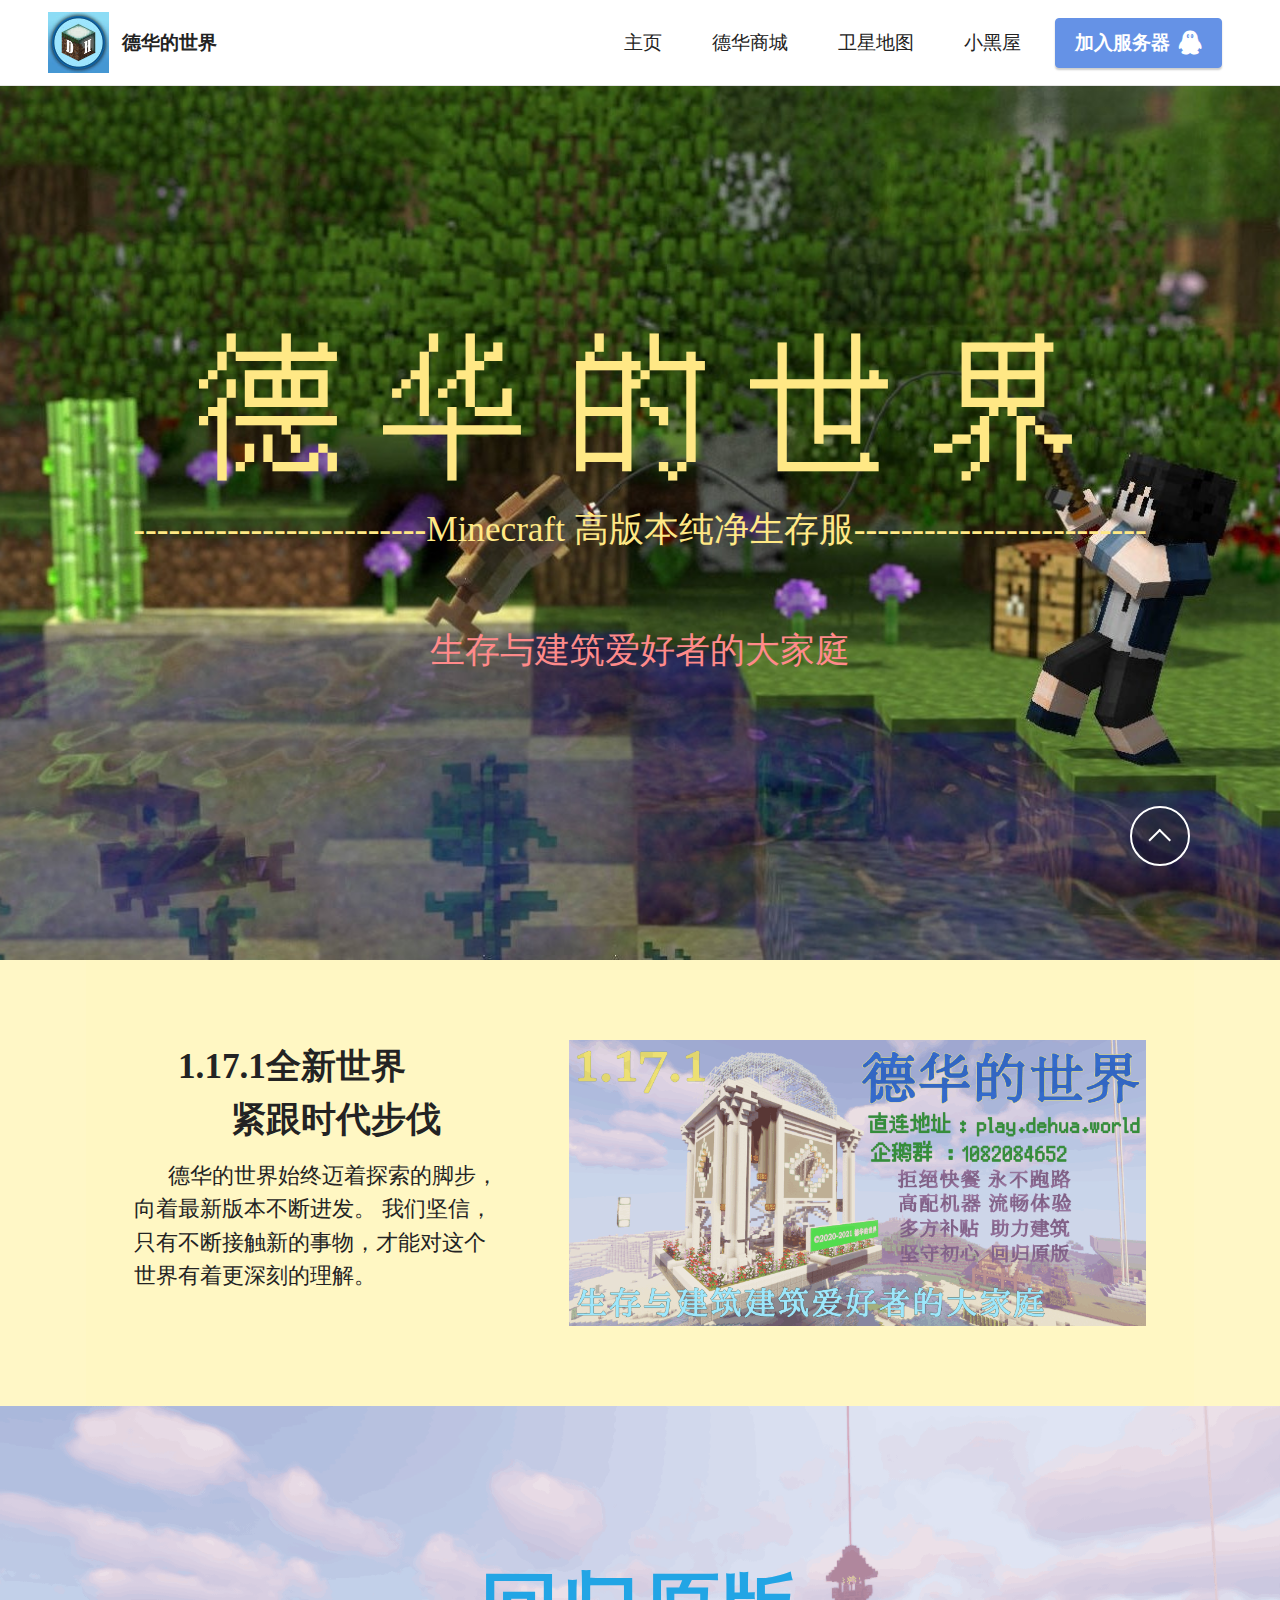
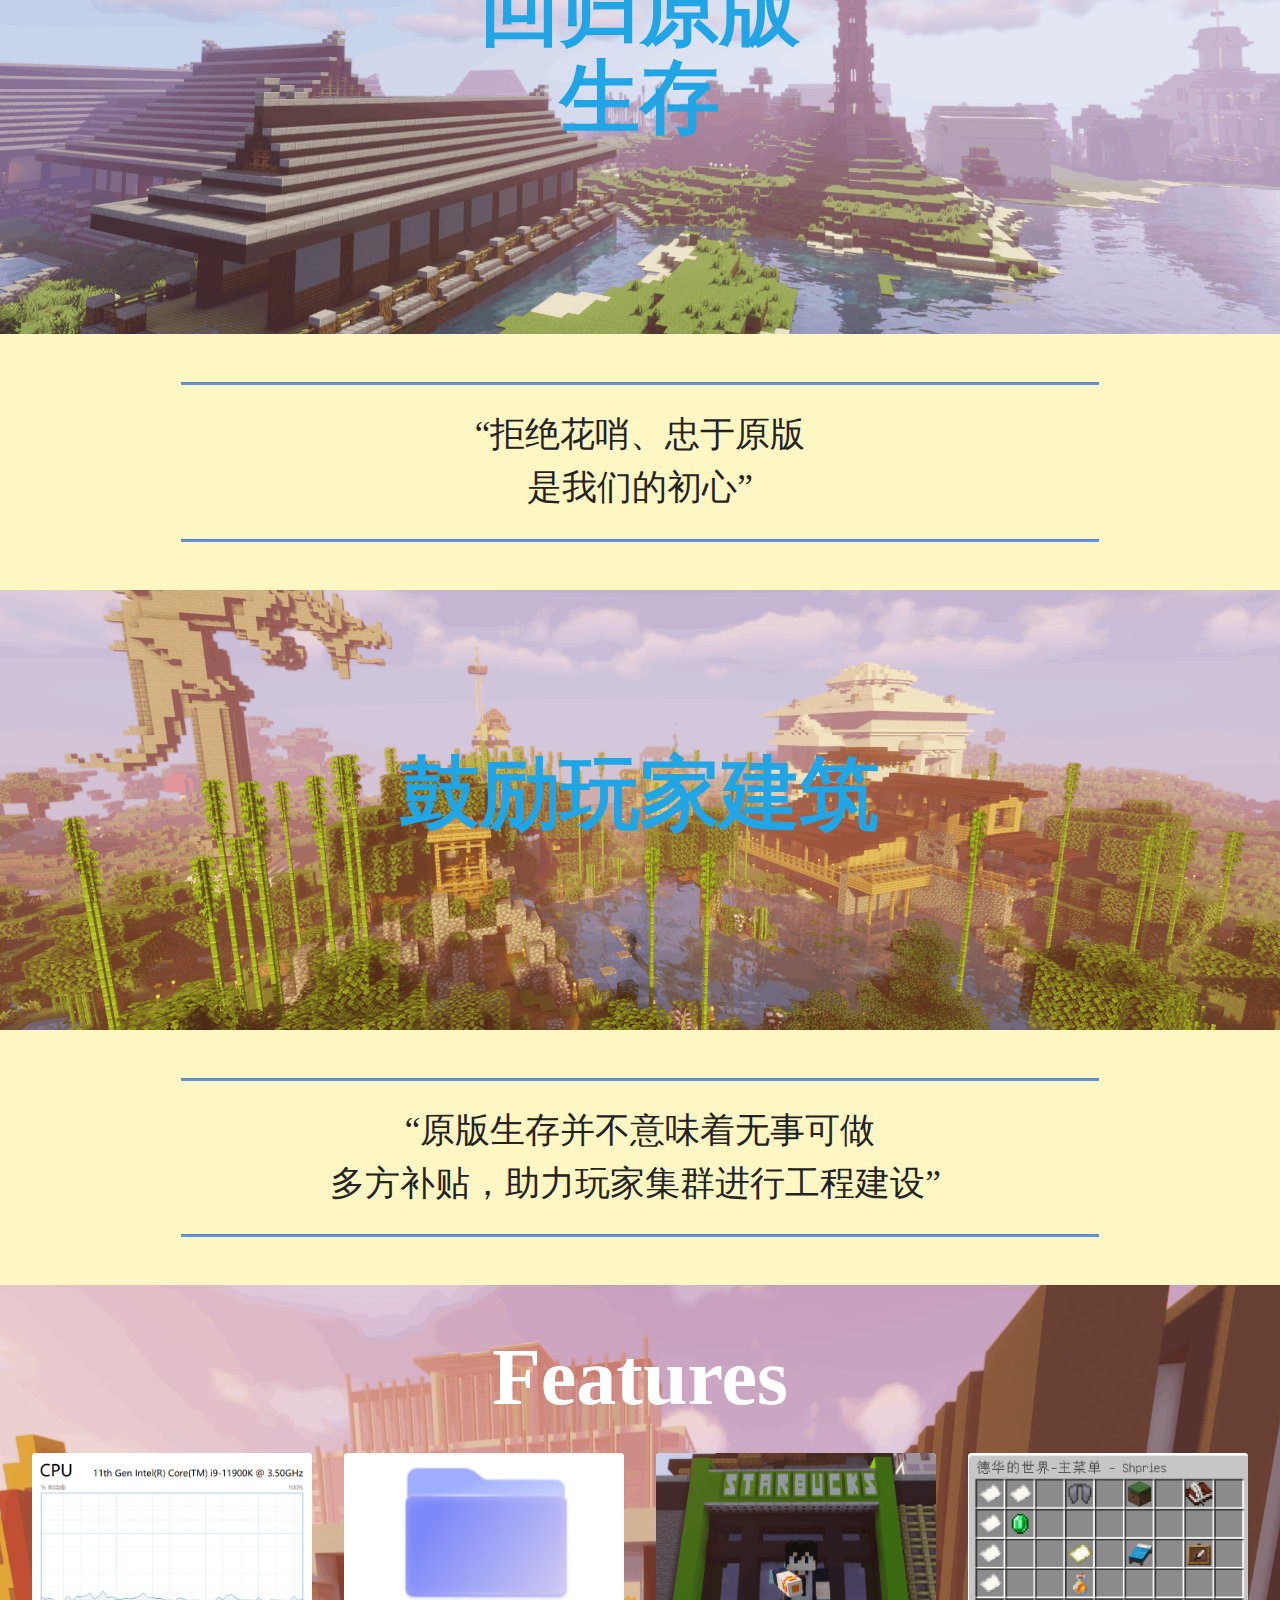
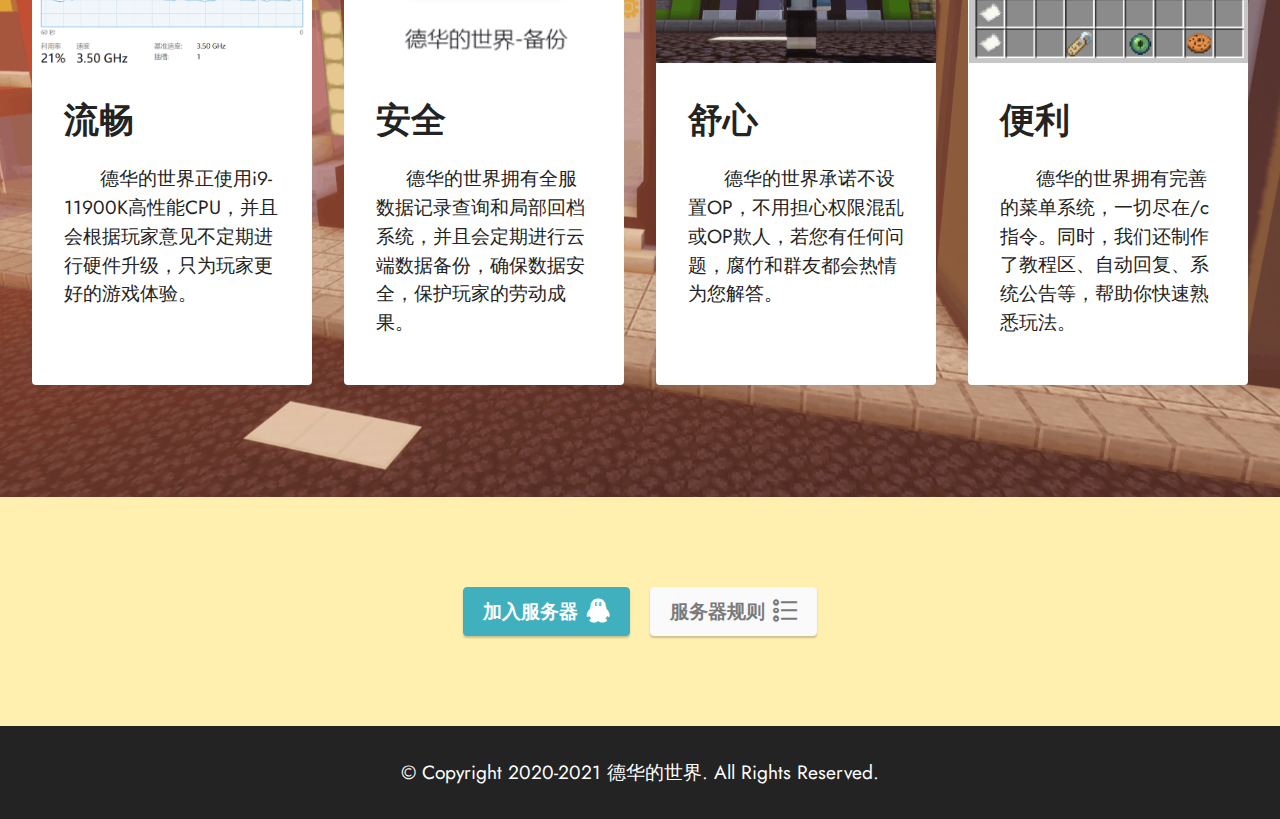
==== commit 492a075f: "update 2 banned players" ====
--- a/index.html
+++ b/index.html
@@ -228,7 +228,7 @@
         <div class="row justify-content-center">
             <div class="col-md-12 col-lg-5">
                 <div class="mbr-section-btn align-center"><a class="btn btn-success display-7" href="https://qm.qq.com/cgi-bin/qm/qr?k=9J08gnc31gv9e0dzEOzGcBuVGEIwSxYL&jump_from=webapi" target="_blank"><span class="socicon socicon-qq mbr-iconfont mbr-iconfont-btn"></span>加入服务器</a>
-                    <a class="btn btn-white display-7" href="page3.html"><span class="mobi-mbri mobi-mbri-bulleted-list mbr-iconfont mbr-iconfont-btn"></span>了解更多</a></div>
+                    <a class="btn btn-white display-7" href="server-rules.html" target="_blank"><span class="mobi-mbri mobi-mbri-bulleted-list mbr-iconfont mbr-iconfont-btn"></span>服务器规则</a></div>
             </div>
         </div>
     </div>
--- a/assets/mobirise/css/mbr-additional.css
+++ b/assets/mobirise/css/mbr-additional.css
@@ -2072,6 +2072,16 @@
   border-radius: 4px;
   background-color: #fafafa;
 }
+.cid-sL1D0Qhutw {
+  padding-top: 4rem;
+  padding-bottom: 2rem;
+  background-color: #bbbbbb;
+}
+.cid-sL1D0r3DO5 {
+  padding-top: 4rem;
+  padding-bottom: 3rem;
+  background-color: #9b9b9b;
+}
 .cid-sHVPGp8W6m {
   padding-top: 5rem;
   padding-bottom: 3rem;
--- a/assets/mobirise/css/mbr-additional.css
+++ b/assets/mobirise/css/mbr-additional.css
@@ -2072,6 +2072,16 @@
   border-radius: 4px;
   background-color: #fafafa;
 }
+.cid-sL1D0Qhutw {
+  padding-top: 4rem;
+  padding-bottom: 2rem;
+  background-color: #bbbbbb;
+}
+.cid-sL1D0r3DO5 {
+  padding-top: 4rem;
+  padding-bottom: 3rem;
+  background-color: #9b9b9b;
+}
 .cid-sHVPGp8W6m {
   padding-top: 5rem;
   padding-bottom: 3rem;
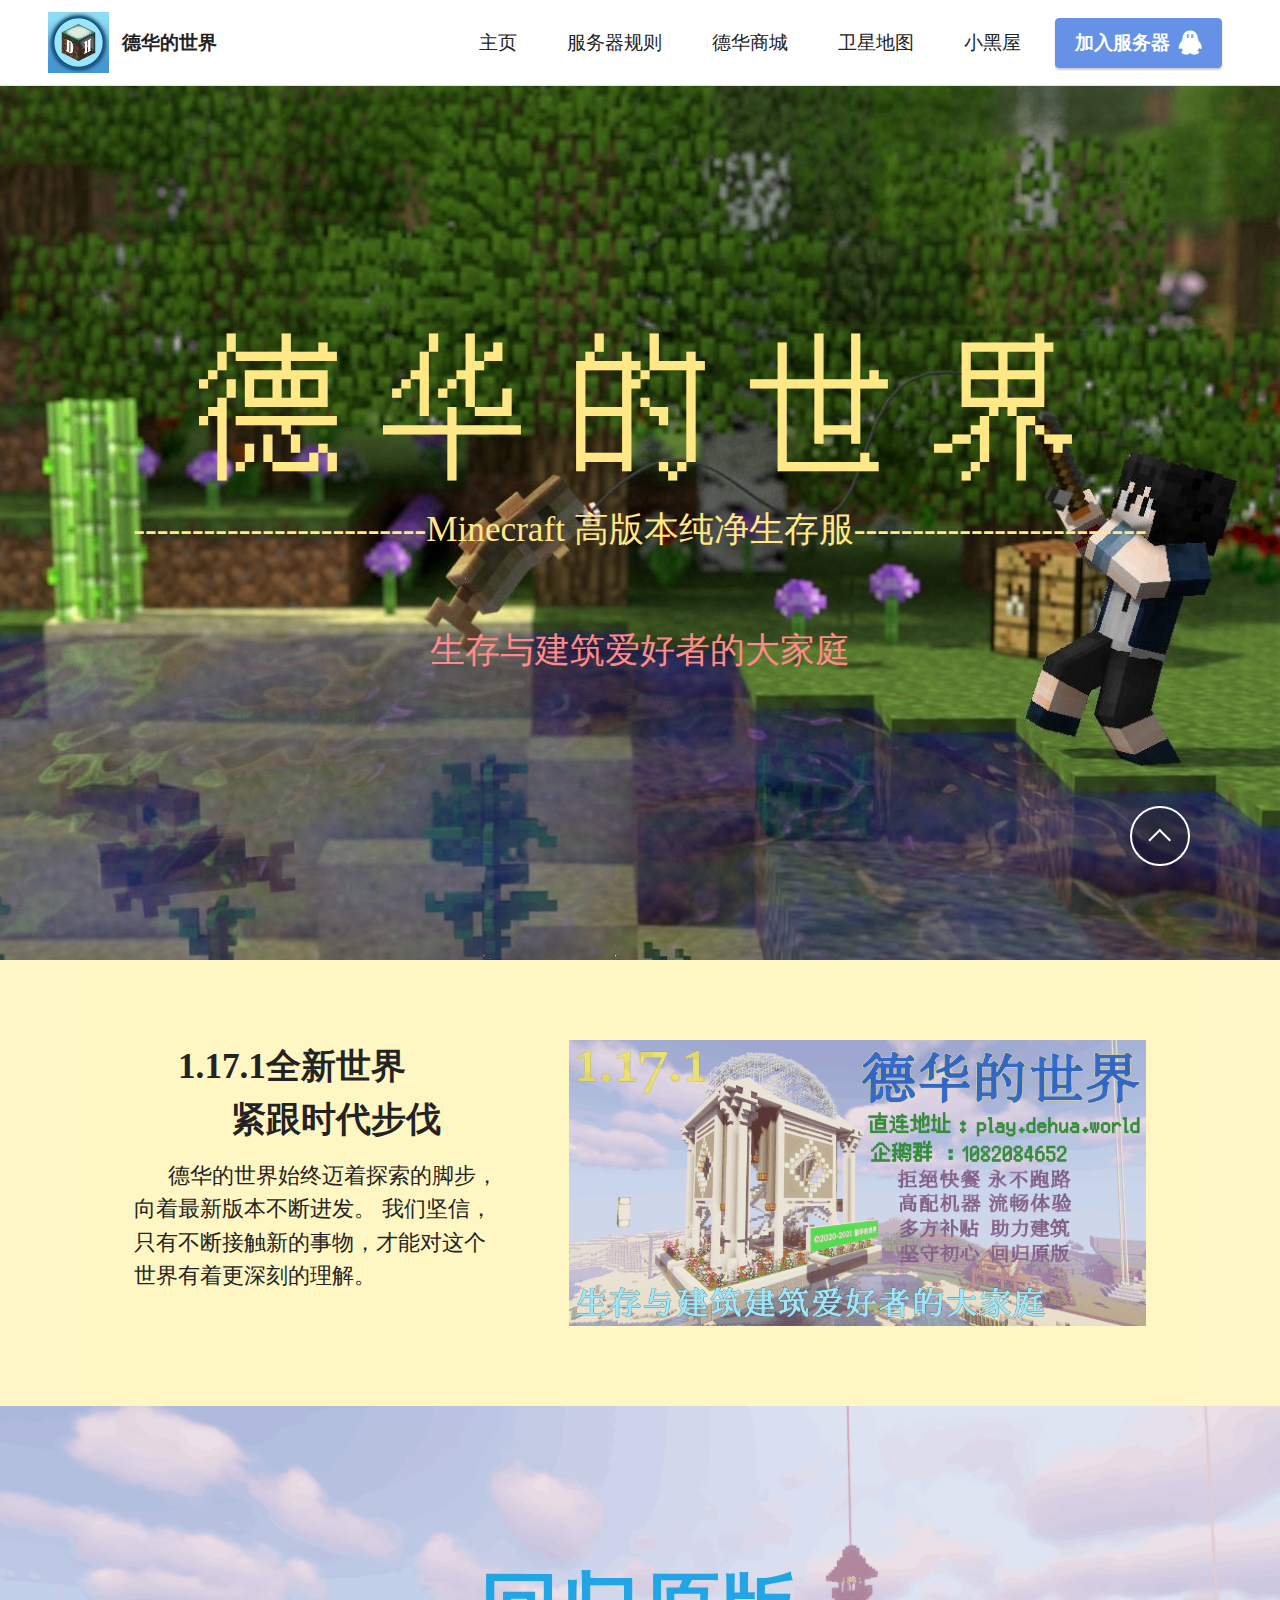
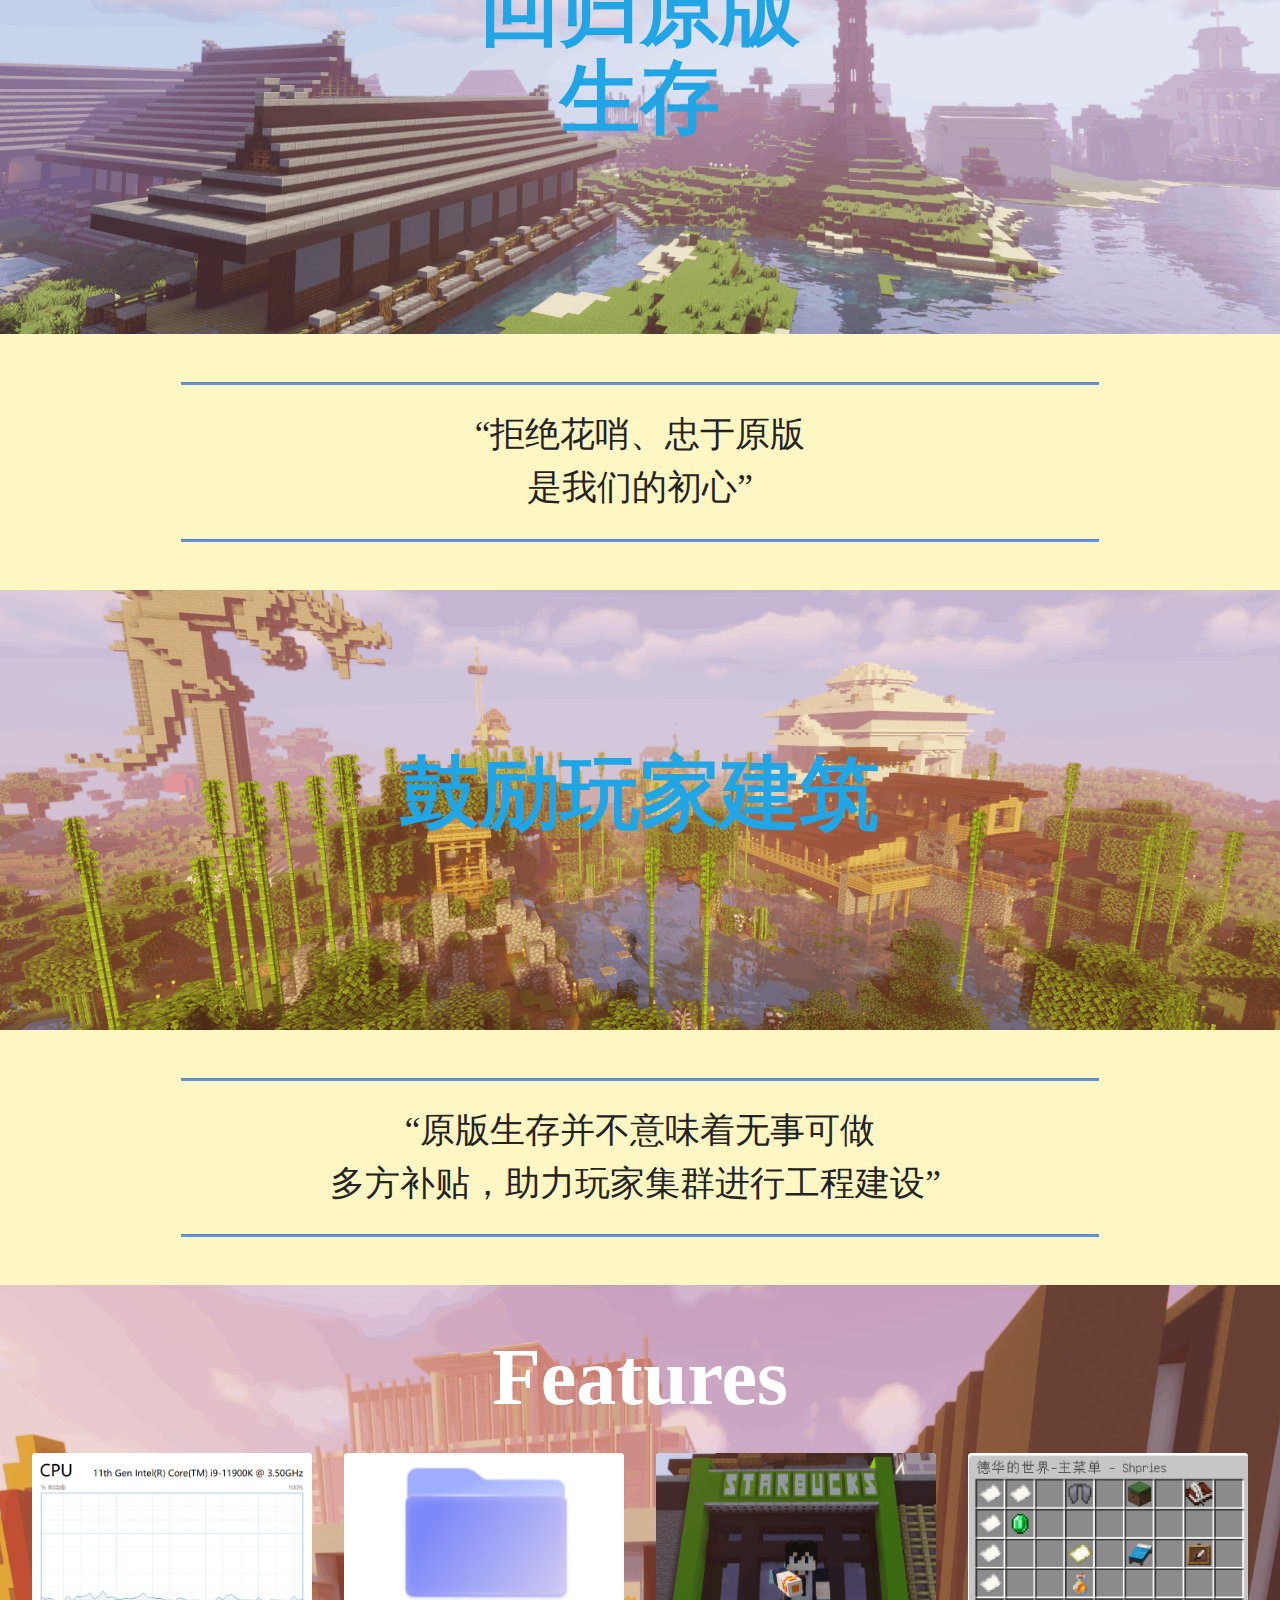
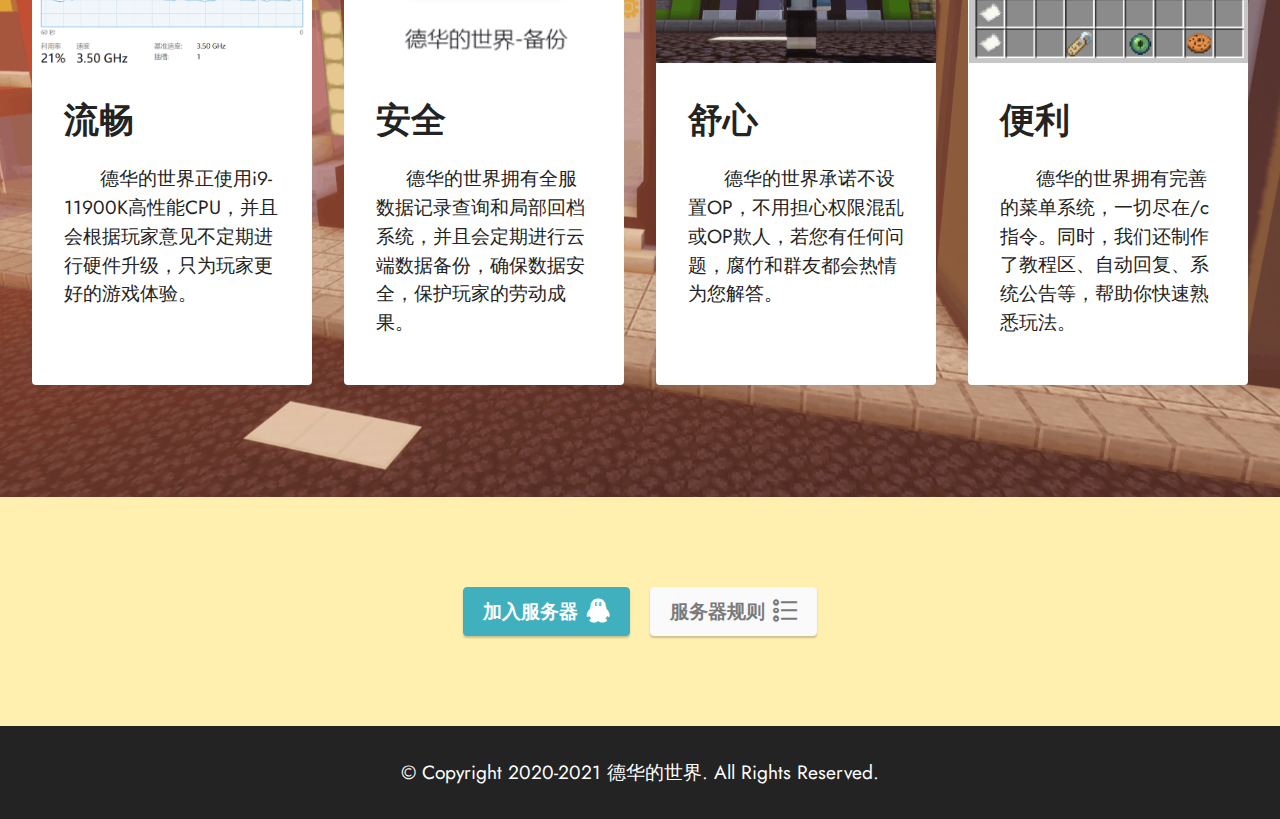
==== commit ef428bdb: "add server-rule page" ====
--- a/index.html
+++ b/index.html
@@ -51,7 +51,7 @@
                 </div>
             </button>
             <div class="collapse navbar-collapse" id="navbarSupportedContent">
-                <ul class="navbar-nav nav-dropdown" data-app-modern-menu="true"><li class="nav-item"><a class="nav-link link text-black text-primary display-7" href="index.html" aria-expanded="false">主页</a></li><li class="nav-item"><a class="nav-link link text-black text-primary display-7" href="vip.html" aria-expanded="false" target="_blank">德华商城</a></li><li class="nav-item"><a class="nav-link link text-black text-primary display-7" href="http://change.dehua.world:10026/" aria-expanded="true" target="_blank">卫星地图</a></li><li class="nav-item"><a class="nav-link link text-black text-primary display-7" href="banlist.html" aria-expanded="true" target="_blank">小黑屋</a></li></ul>
+                <ul class="navbar-nav nav-dropdown" data-app-modern-menu="true"><li class="nav-item"><a class="nav-link link text-black text-primary display-7" href="index.html" aria-expanded="false">主页</a></li><li class="nav-item"><a class="nav-link link text-black text-primary display-7" href="server-rules.html" aria-expanded="false" target="_blank">服务器规则</a></li><li class="nav-item"><a class="nav-link link text-black text-primary display-7" href="vip.html" aria-expanded="false" target="_blank">德华商城</a></li><li class="nav-item"><a class="nav-link link text-black text-primary display-7" href="http://change.dehua.world:10026/" aria-expanded="true" target="_blank">卫星地图</a></li><li class="nav-item"><a class="nav-link link text-black text-primary display-7" href="banlist.html" aria-expanded="true" target="_blank">小黑屋</a></li></ul>
                 
                 <div class="navbar-buttons mbr-section-btn"><a class="btn btn-primary display-7" href="https://qm.qq.com/cgi-bin/qm/qr?k=9J08gnc31gv9e0dzEOzGcBuVGEIwSxYL&jump_from=webapi" target="_blank"><span class="socicon socicon-qq mbr-iconfont mbr-iconfont-btn"><br></span>加入服务器</a></div>
             </div>
--- a/assets/mobirise/css/mbr-additional.css
+++ b/assets/mobirise/css/mbr-additional.css
@@ -2520,31 +2520,31 @@
     left: -1rem;
   }
 }
-.cid-sEkqWNoHDF {
+.cid-sL1TbarIxm {
   padding-top: 5rem;
-  padding-bottom: 2rem;
+  padding-bottom: 0rem;
   background-color: #ffffff;
 }
-.cid-sEkqWNoHDF blockquote {
+.cid-sL1TbarIxm blockquote {
   border-color: #6592e6;
   border-radius: 4px;
+  background-color: #fafafa;
+}
+.cid-sL1RabHaai {
+  padding-top: 2rem;
+  padding-bottom: 1rem;
   background-color: #ffffff;
 }
-.cid-sEkq6kFN9o {
-  padding-top: 5rem;
-  padding-bottom: 5rem;
-  background-color: #ffffff;
-}
-.cid-sEkq6kFN9o ul {
+.cid-sL1RabHaai ul {
   list-style: none;
   margin: 0;
   padding-left: 2.5rem;
 }
-.cid-sEkq6kFN9o li {
+.cid-sL1RabHaai li {
   position: relative;
   margin-bottom: 1rem;
 }
-.cid-sEkq6kFN9o ul li::before {
+.cid-sL1RabHaai ul li::before {
   position: absolute;
   left: -1.6rem;
   content: "\2022";
@@ -2553,8 +2553,82 @@
   font-size: 2rem;
   width: 1.6rem;
 }
-.cid-sEkq6kFN9o H3 {
-  text-align: center;
+.cid-sL1RabHaai .list {
+  text-align: left;
+}
+.cid-sL1RT8FlEj {
+  padding-top: 1rem;
+  padding-bottom: 2rem;
+  background-color: #ffffff;
+}
+.cid-sL1RT8FlEj ul {
+  list-style: none;
+  margin: 0;
+  padding-left: 2.5rem;
+}
+.cid-sL1RT8FlEj li {
+  position: relative;
+  margin-bottom: 1rem;
+}
+.cid-sL1RT8FlEj ul li::before {
+  position: absolute;
+  left: -1.6rem;
+  content: "\2022";
+  color: #6592e6;
+  font-weight: bold;
+  font-size: 2rem;
+  width: 1.6rem;
+}
+.cid-sL1SxiB9nk {
+  padding-top: 1rem;
+  padding-bottom: 1rem;
+  background-color: #ffffff;
+}
+.cid-sL1RTDfzqt {
+  padding-top: 0rem;
+  padding-bottom: 2rem;
+  background-color: #ffffff;
+}
+.cid-sL1RTDfzqt ul {
+  list-style: none;
+  margin: 0;
+  padding-left: 2.5rem;
+}
+.cid-sL1RTDfzqt li {
+  position: relative;
+  margin-bottom: 1rem;
+}
+.cid-sL1RTDfzqt ul li::before {
+  position: absolute;
+  left: -1.6rem;
+  content: "\2022";
+  color: #6592e6;
+  font-weight: bold;
+  font-size: 2rem;
+  width: 1.6rem;
+}
+.cid-sL1V8QjUY7 {
+  padding-top: 1rem;
+  padding-bottom: 4rem;
+  background-color: #ffffff;
+}
+.cid-sL1V8QjUY7 ul {
+  list-style: none;
+  margin: 0;
+  padding-left: 2.5rem;
+}
+.cid-sL1V8QjUY7 li {
+  position: relative;
+  margin-bottom: 1rem;
+}
+.cid-sL1V8QjUY7 ul li::before {
+  position: absolute;
+  left: -1.6rem;
+  content: "\2022";
+  color: #6592e6;
+  font-weight: bold;
+  font-size: 2rem;
+  width: 1.6rem;
 }
 .cid-s48P1Icc8J {
   padding-top: 2rem;
--- a/assets/mobirise/css/mbr-additional.css
+++ b/assets/mobirise/css/mbr-additional.css
@@ -2520,31 +2520,31 @@
     left: -1rem;
   }
 }
-.cid-sEkqWNoHDF {
+.cid-sL1TbarIxm {
   padding-top: 5rem;
-  padding-bottom: 2rem;
+  padding-bottom: 0rem;
   background-color: #ffffff;
 }
-.cid-sEkqWNoHDF blockquote {
+.cid-sL1TbarIxm blockquote {
   border-color: #6592e6;
   border-radius: 4px;
+  background-color: #fafafa;
+}
+.cid-sL1RabHaai {
+  padding-top: 2rem;
+  padding-bottom: 1rem;
   background-color: #ffffff;
 }
-.cid-sEkq6kFN9o {
-  padding-top: 5rem;
-  padding-bottom: 5rem;
-  background-color: #ffffff;
-}
-.cid-sEkq6kFN9o ul {
+.cid-sL1RabHaai ul {
   list-style: none;
   margin: 0;
   padding-left: 2.5rem;
 }
-.cid-sEkq6kFN9o li {
+.cid-sL1RabHaai li {
   position: relative;
   margin-bottom: 1rem;
 }
-.cid-sEkq6kFN9o ul li::before {
+.cid-sL1RabHaai ul li::before {
   position: absolute;
   left: -1.6rem;
   content: "\2022";
@@ -2553,8 +2553,82 @@
   font-size: 2rem;
   width: 1.6rem;
 }
-.cid-sEkq6kFN9o H3 {
-  text-align: center;
+.cid-sL1RabHaai .list {
+  text-align: left;
+}
+.cid-sL1RT8FlEj {
+  padding-top: 1rem;
+  padding-bottom: 2rem;
+  background-color: #ffffff;
+}
+.cid-sL1RT8FlEj ul {
+  list-style: none;
+  margin: 0;
+  padding-left: 2.5rem;
+}
+.cid-sL1RT8FlEj li {
+  position: relative;
+  margin-bottom: 1rem;
+}
+.cid-sL1RT8FlEj ul li::before {
+  position: absolute;
+  left: -1.6rem;
+  content: "\2022";
+  color: #6592e6;
+  font-weight: bold;
+  font-size: 2rem;
+  width: 1.6rem;
+}
+.cid-sL1SxiB9nk {
+  padding-top: 1rem;
+  padding-bottom: 1rem;
+  background-color: #ffffff;
+}
+.cid-sL1RTDfzqt {
+  padding-top: 0rem;
+  padding-bottom: 2rem;
+  background-color: #ffffff;
+}
+.cid-sL1RTDfzqt ul {
+  list-style: none;
+  margin: 0;
+  padding-left: 2.5rem;
+}
+.cid-sL1RTDfzqt li {
+  position: relative;
+  margin-bottom: 1rem;
+}
+.cid-sL1RTDfzqt ul li::before {
+  position: absolute;
+  left: -1.6rem;
+  content: "\2022";
+  color: #6592e6;
+  font-weight: bold;
+  font-size: 2rem;
+  width: 1.6rem;
+}
+.cid-sL1V8QjUY7 {
+  padding-top: 1rem;
+  padding-bottom: 4rem;
+  background-color: #ffffff;
+}
+.cid-sL1V8QjUY7 ul {
+  list-style: none;
+  margin: 0;
+  padding-left: 2.5rem;
+}
+.cid-sL1V8QjUY7 li {
+  position: relative;
+  margin-bottom: 1rem;
+}
+.cid-sL1V8QjUY7 ul li::before {
+  position: absolute;
+  left: -1.6rem;
+  content: "\2022";
+  color: #6592e6;
+  font-weight: bold;
+  font-size: 2rem;
+  width: 1.6rem;
 }
 .cid-s48P1Icc8J {
   padding-top: 2rem;
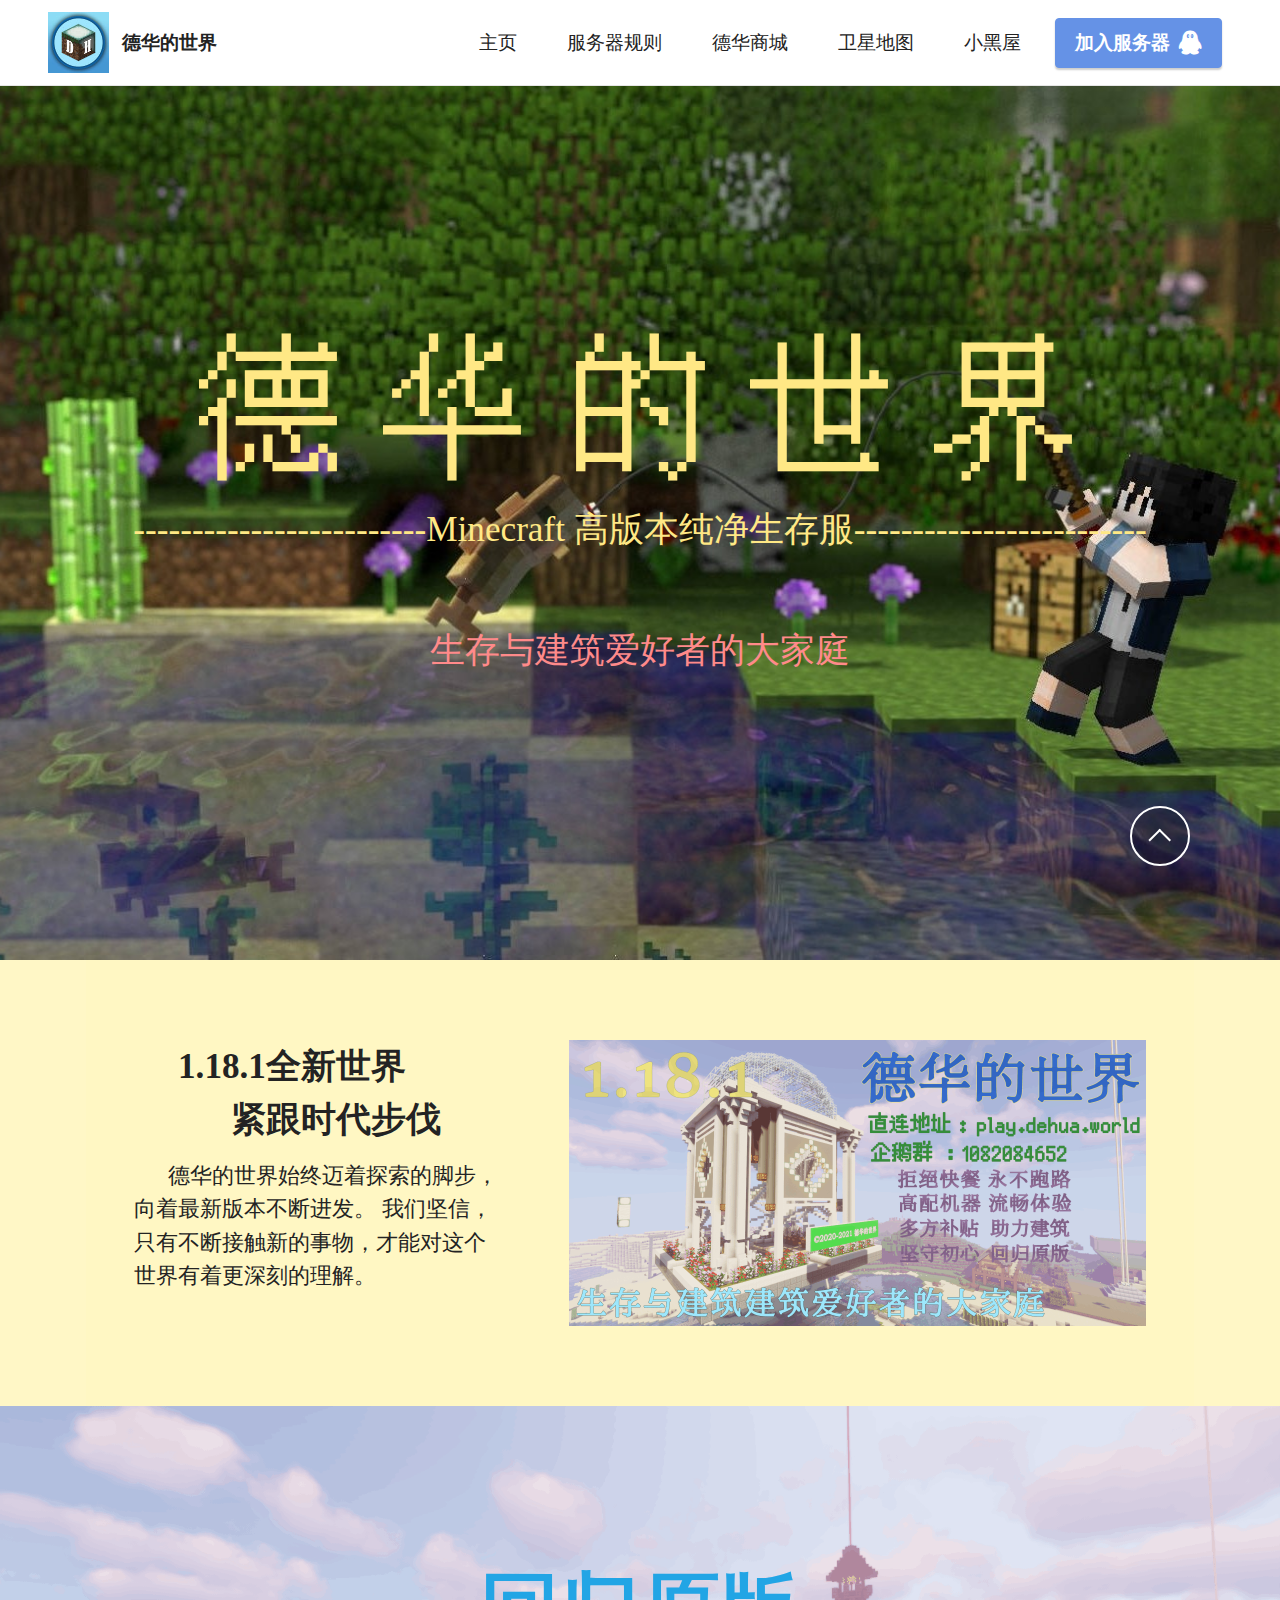
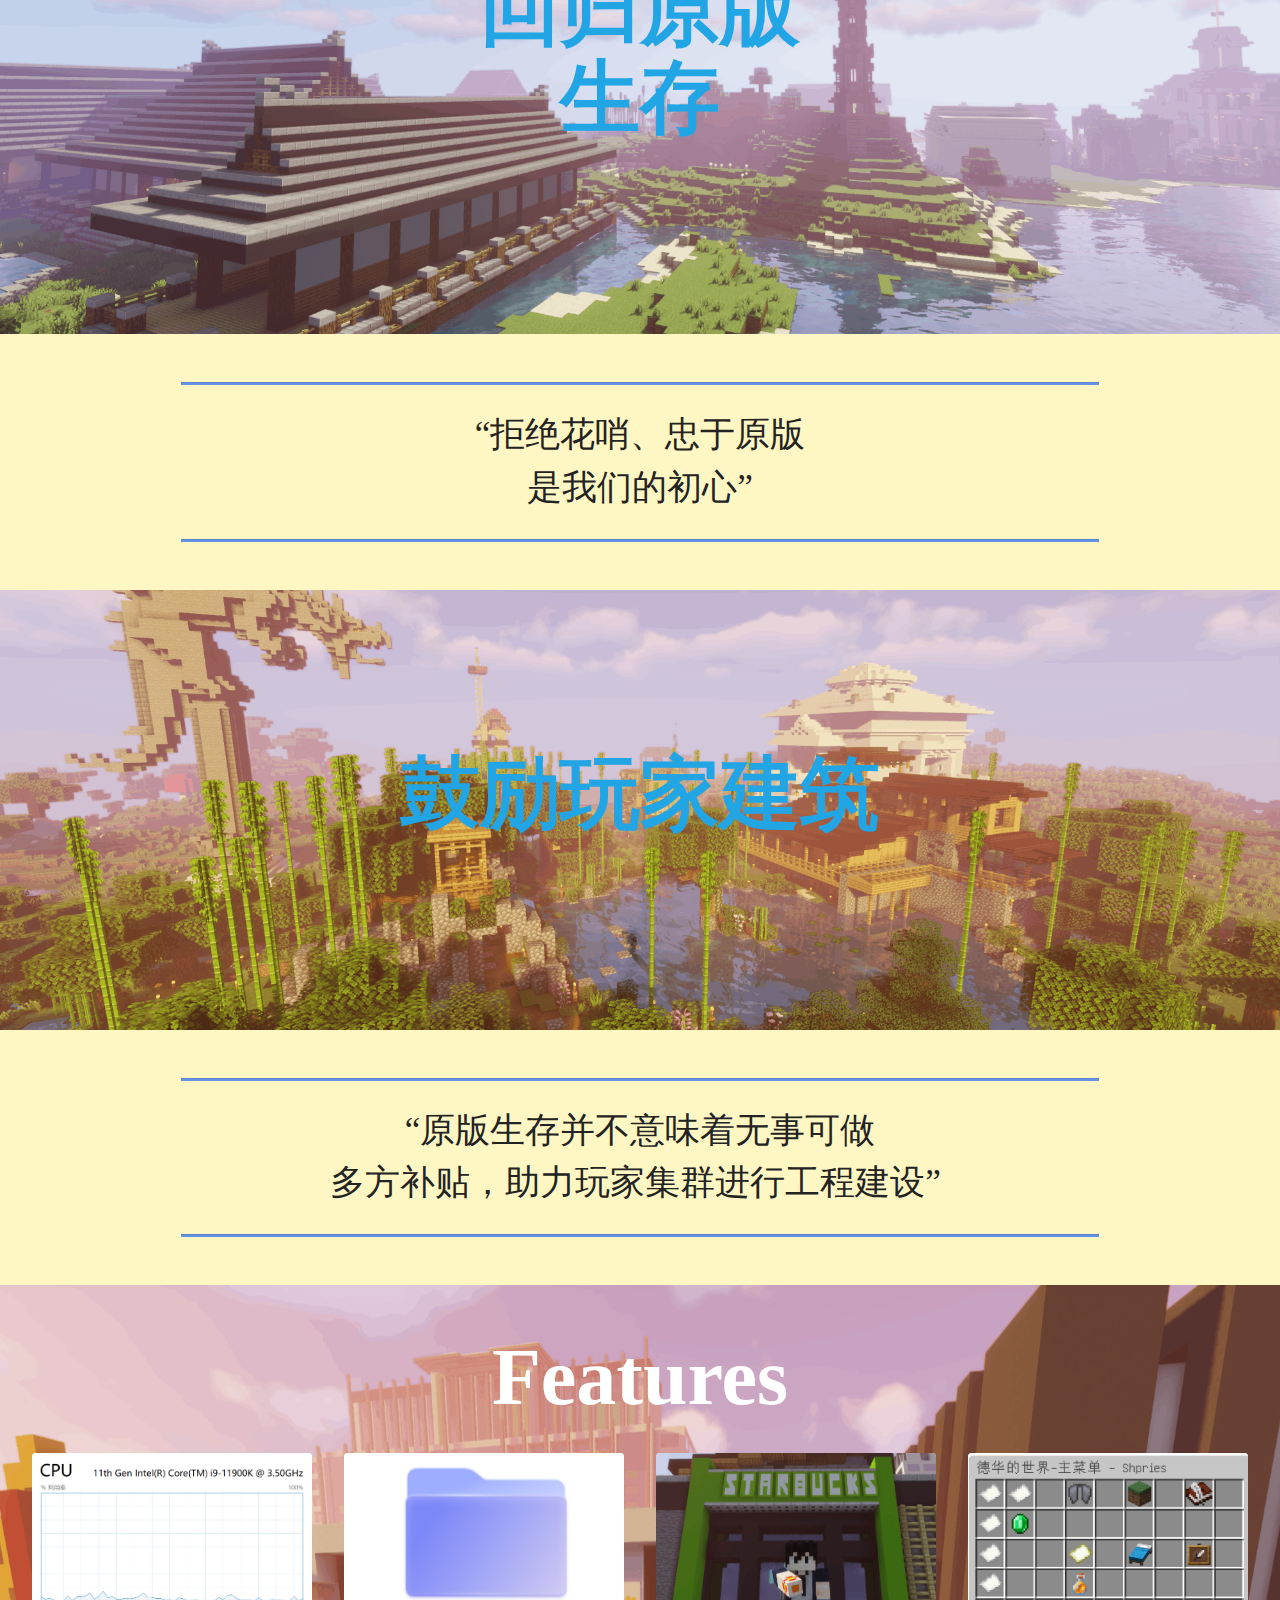
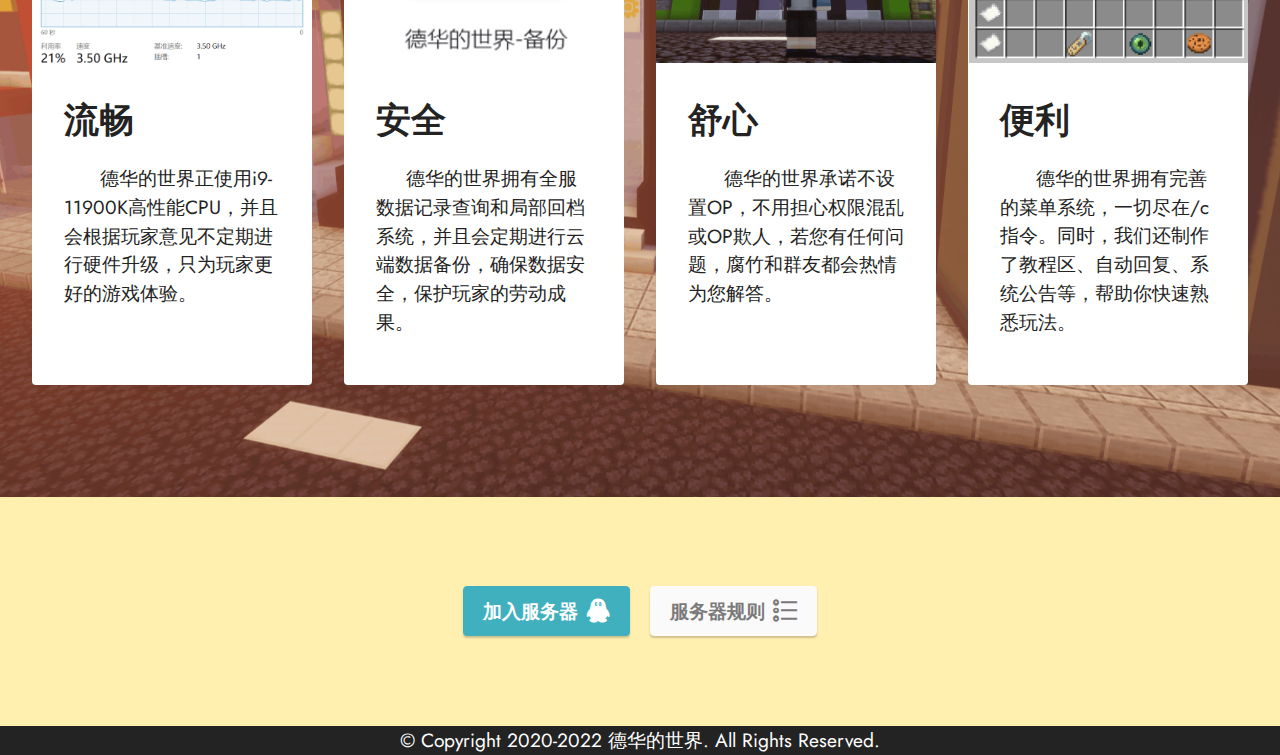
==== commit 3b99a6bc: "update website to dehua1.18.1" ====
--- a/index.html
+++ b/index.html
@@ -51,7 +51,7 @@
                 </div>
             </button>
             <div class="collapse navbar-collapse" id="navbarSupportedContent">
-                <ul class="navbar-nav nav-dropdown" data-app-modern-menu="true"><li class="nav-item"><a class="nav-link link text-black text-primary display-7" href="index.html" aria-expanded="false">主页</a></li><li class="nav-item"><a class="nav-link link text-black text-primary display-7" href="server-rules.html" aria-expanded="false" target="_blank">服务器规则</a></li><li class="nav-item"><a class="nav-link link text-black text-primary display-7" href="vip.html" aria-expanded="false" target="_blank">德华商城</a></li><li class="nav-item"><a class="nav-link link text-black text-primary display-7" href="http://change.dehua.world:10026/" aria-expanded="true" target="_blank">卫星地图</a></li><li class="nav-item"><a class="nav-link link text-black text-primary display-7" href="banlist.html" aria-expanded="true" target="_blank">小黑屋</a></li></ul>
+                <ul class="navbar-nav nav-dropdown" data-app-modern-menu="true"><li class="nav-item"><a class="nav-link link text-black text-primary display-7" href="index.html" aria-expanded="false">主页</a></li><li class="nav-item"><a class="nav-link link text-black text-primary display-7" href="server-rules.html" aria-expanded="false" target="_blank">服务器规则</a></li><li class="nav-item"><a class="nav-link link text-black text-primary display-7" href="vip.html" aria-expanded="false" target="_blank">德华商城</a></li><li class="nav-item"><a class="nav-link link text-black text-primary display-7" href="http://103.219.30.52:10112/" aria-expanded="true" target="_blank">卫星地图</a></li><li class="nav-item"><a class="nav-link link text-black text-primary display-7" href="banlist.html" aria-expanded="true" target="_blank">小黑屋</a></li></ul>
                 
                 <div class="navbar-buttons mbr-section-btn"><a class="btn btn-primary display-7" href="https://qm.qq.com/cgi-bin/qm/qr?k=9J08gnc31gv9e0dzEOzGcBuVGEIwSxYL&jump_from=webapi" target="_blank"><span class="socicon socicon-qq mbr-iconfont mbr-iconfont-btn"><br></span>加入服务器</a></div>
             </div>
@@ -88,14 +88,14 @@
             <div class="row align-items-center">
                 <div class="col-12 col-lg">
                     <div class="text-wrapper">
-                        <h6 class="card-title mbr-fonts-style display-5"><strong>&nbsp; &nbsp; &nbsp;1.17.1全新世界&nbsp; &nbsp; &nbsp; &nbsp; &nbsp; &nbsp; &nbsp; &nbsp; &nbsp; &nbsp; &nbsp; &nbsp;紧跟时代步伐</strong></h6>
+                        <h6 class="card-title mbr-fonts-style display-5"><strong>&nbsp; &nbsp; &nbsp;1.18.1全新世界&nbsp; &nbsp; &nbsp; &nbsp; &nbsp; &nbsp; &nbsp; &nbsp; &nbsp; &nbsp; &nbsp; &nbsp;紧跟时代步伐</strong></h6>
                         <p class="mbr-text mbr-fonts-style mb-4 display-4">&nbsp; &nbsp; &nbsp; 德华的世界始终迈着探索的脚步，向着最新版本不断进发。                                                                                                          我们坚信，只有不断接触新的事物，才能对这个世界有着更深刻的理解。</p>
                         
                     </div>
                 </div>
                 <div class="col-12 col-lg-7">
                     <div class="image-wrapper">
-                        <img src="assets/images/-980x486.png" alt="德华的世界-宣传图">
+                        <img src="assets/images/1.18.1-1154x572.png" alt="德华的世界-宣传图">
                     </div>
                 </div>
             </div>
@@ -246,7 +246,7 @@
             
             <div class="row row-copirayt">
                 <p class="mbr-text mb-0 mbr-fonts-style mbr-white align-center display-7">
-                    © Copyright 2020-2021 德华的世界. All Rights Reserved.
+                    © Copyright 2020-2022 德华的世界. All Rights Reserved.
                 </p>
             </div>
         </div>
--- a/assets/mobirise/css/mbr-additional.css
+++ b/assets/mobirise/css/mbr-additional.css
@@ -1641,8 +1641,8 @@
   margin: 0 auto;
 }
 .cid-s48P1Icc8J {
-  padding-top: 2rem;
-  padding-bottom: 2rem;
+  padding-top: 0rem;
+  padding-bottom: 0rem;
   background-color: #232323;
 }
 .cid-s48P1Icc8J .row-links {
@@ -2108,8 +2108,8 @@
   background-color: #c4c2c2;
 }
 .cid-s48P1Icc8J {
-  padding-top: 2rem;
-  padding-bottom: 2rem;
+  padding-top: 0rem;
+  padding-bottom: 0rem;
   background-color: #232323;
 }
 .cid-s48P1Icc8J .row-links {
@@ -2631,8 +2631,8 @@
   width: 1.6rem;
 }
 .cid-s48P1Icc8J {
-  padding-top: 2rem;
-  padding-bottom: 2rem;
+  padding-top: 0rem;
+  padding-bottom: 0rem;
   background-color: #232323;
 }
 .cid-s48P1Icc8J .row-links {
--- a/assets/mobirise/css/mbr-additional.css
+++ b/assets/mobirise/css/mbr-additional.css
@@ -1641,8 +1641,8 @@
   margin: 0 auto;
 }
 .cid-s48P1Icc8J {
-  padding-top: 2rem;
-  padding-bottom: 2rem;
+  padding-top: 0rem;
+  padding-bottom: 0rem;
   background-color: #232323;
 }
 .cid-s48P1Icc8J .row-links {
@@ -2108,8 +2108,8 @@
   background-color: #c4c2c2;
 }
 .cid-s48P1Icc8J {
-  padding-top: 2rem;
-  padding-bottom: 2rem;
+  padding-top: 0rem;
+  padding-bottom: 0rem;
   background-color: #232323;
 }
 .cid-s48P1Icc8J .row-links {
@@ -2631,8 +2631,8 @@
   width: 1.6rem;
 }
 .cid-s48P1Icc8J {
-  padding-top: 2rem;
-  padding-bottom: 2rem;
+  padding-top: 0rem;
+  padding-bottom: 0rem;
   background-color: #232323;
 }
 .cid-s48P1Icc8J .row-links {
